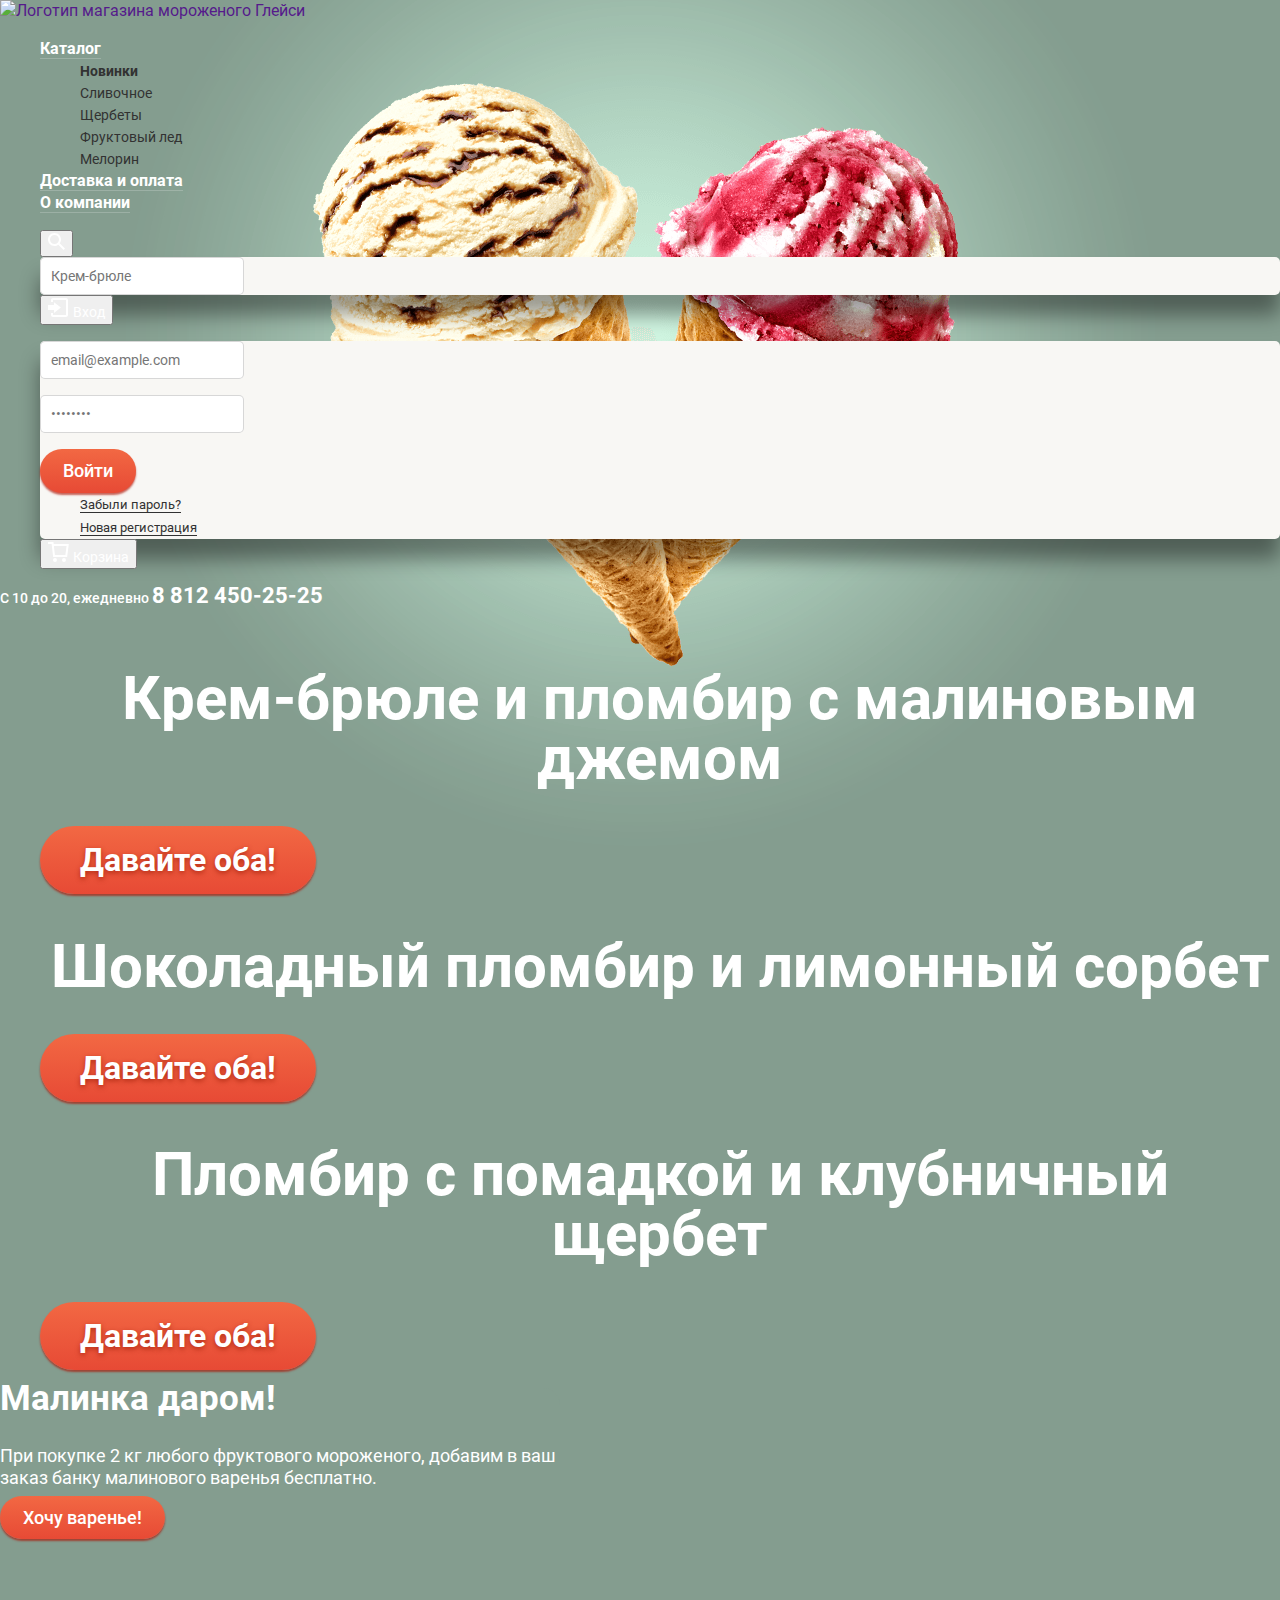
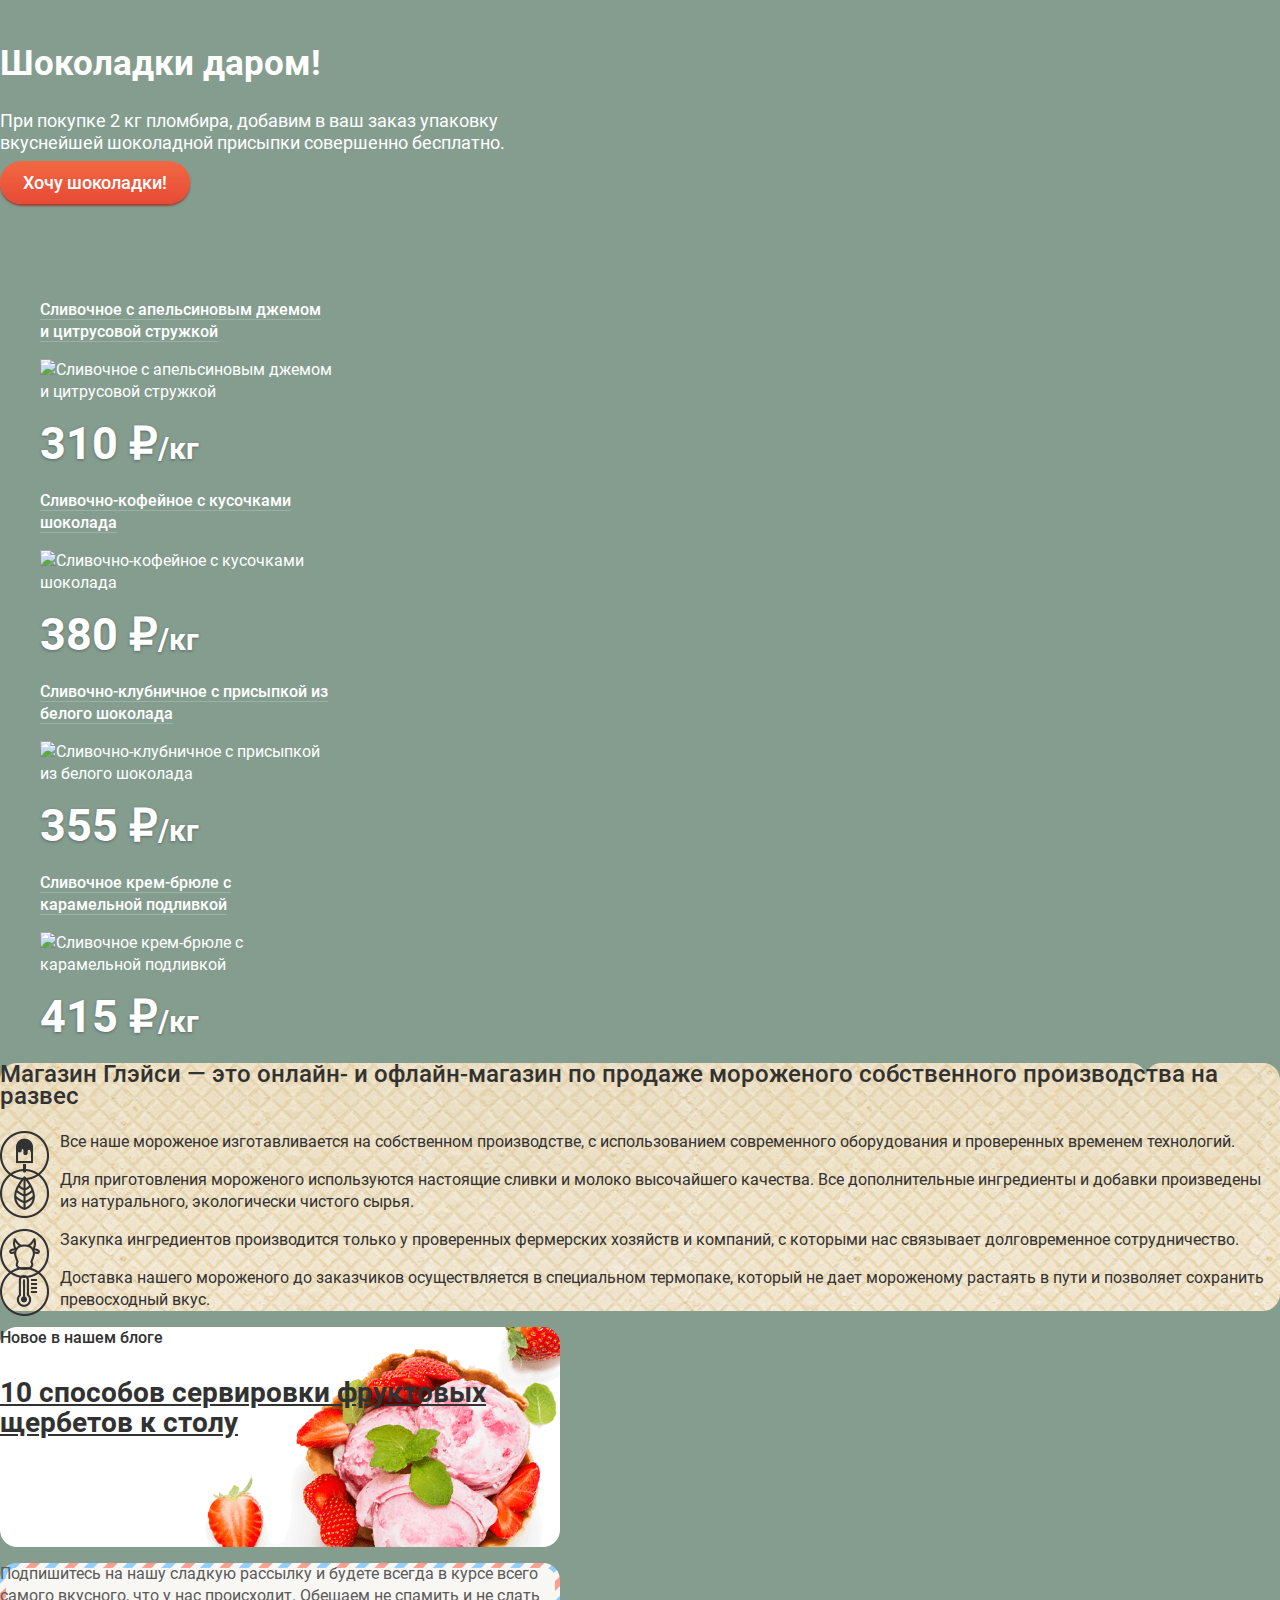
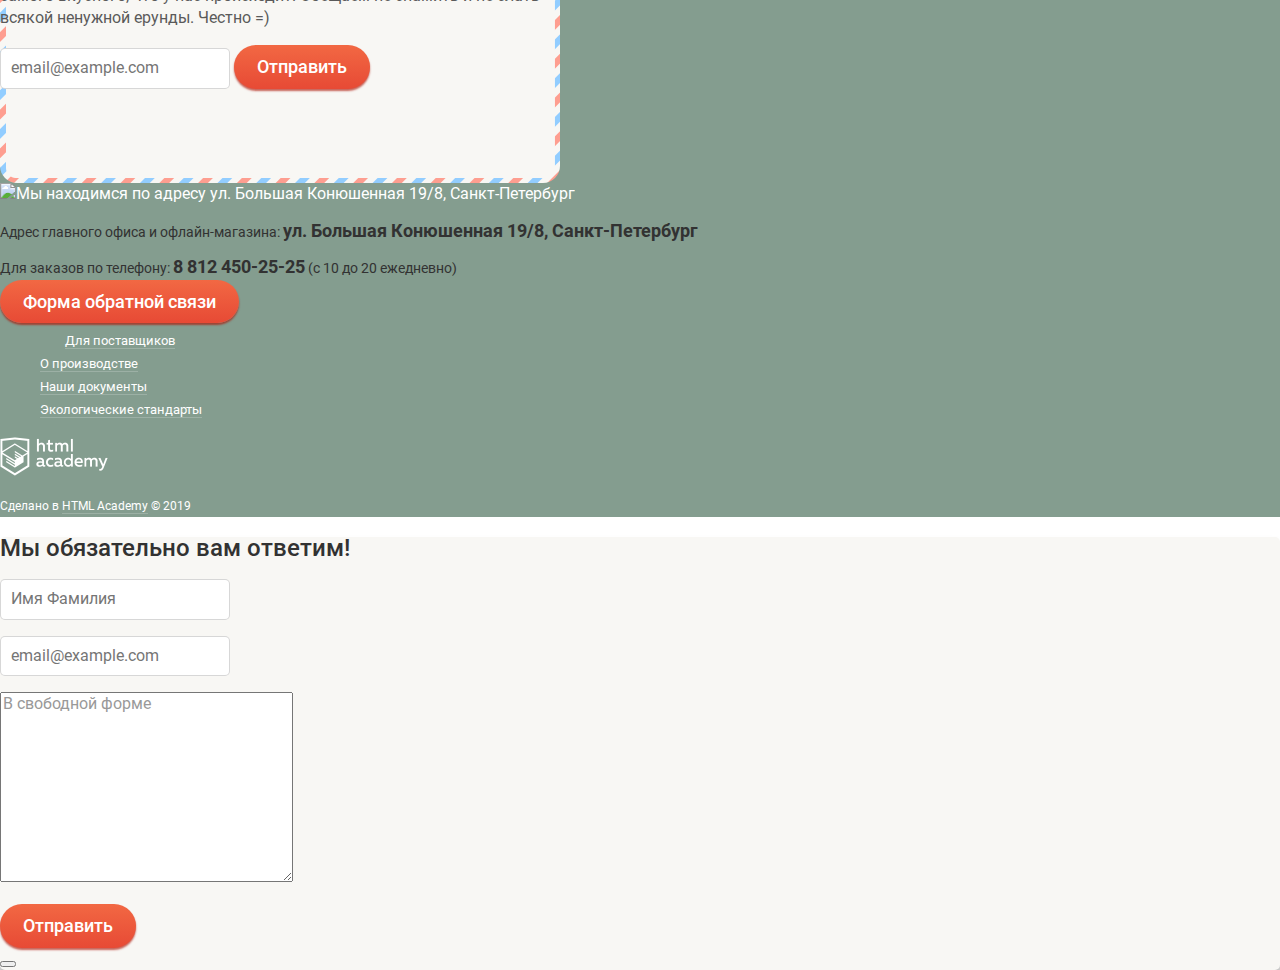
==== index.html @ 8199d7ed "Личный проект: начинаем базовую стилизацию" ====
<!DOCTYPE html>
<html lang="ru">
  <head>
    <meta charset="utf-8">
    <title>HTML Academy: Глейси</title>
    <link rel="stylesheet" href="css/normalize.css">
    <link rel="stylesheet" href="css/style.css">
  </head>
  <body>
    <div class="wrap">
    <header class="main-header">
      <nav class="main-navigation">

        <a class="main-header-logo" href="">
          <img class="logo" src="img/logo.svg" width="154" height="64" alt="Логотип магазина мороженого Глейси">
        </a>

        <ul class="site-navigation">
          <li class="site-navigation-item">
            <a href="#">Каталог</a>
            <ul class="site-subnavigation">
              <li class="site-subnavigation-item"><a href="#">Новинки</a></li>
              <li class="site-subnavigation-item"><a href="catalog.html">Сливочное</a></li>
              <li class="site-subnavigation-item"><a href="#">Щербеты</a></li>
              <li class="site-subnavigation-item"><a href="#">Фруктовый лед</a></li>
              <li class="site-subnavigation-item"><a href="#">Мелорин</a></li>
            </ul>
          </li>
          <li class="site-navigation-item"><a href="#">Доставка и оплата</a></li>
          <li class="site-navigation-item"><a href="#">О компании</a></li>
        </ul>

        <ul class="user-navigation">
          <li>
            <button class="user-navigation-btn icon-search" type="button"> 
              <svg version="1.1" xmlns="http://www.w3.org/2000/svg" xmlns:xlink="http://www.w3.org/1999/xlink" x="0px" y="0px" width="17px" height="17px" viewBox="0 0 17 17" enable-background="new 0 0 17 17" xml:space="preserve">
                <path fill="#FFFFFF" d="M16.958,15.527L11.75,10.32C12.533,9.247,13,7.93,13,6.5C13,2.91,10.09,0,6.5,0S0,2.91,0,6.5
                  S2.91,13,6.5,13c1.438,0,2.763-0.473,3.839-1.263l5.205,5.204L16.958,15.527z M6.5,11C4.019,11,2,8.981,2,6.5S4.019,2,6.5,2
                  S11,4.019,11,6.5S8.981,11,6.5,11z"/>
              </svg>
              <span class="visually-hidden">Поиск</span>
            </button>
            <div class="popup popup-search">
              <form class="search-form" action="http://echo.htmlacademy.ru" method="get">
                <label class="visually-hidden" for="search-field">Поиск по сайту</label>
                <input class="input" type="search" name="search" id="search-field" placeholder="Крем-брюле">
                <button class="visually-hidden" type="submit">Искать</button>
              </form>
            </div>
          </li>

          <li>
            <button class="user-navigation-btn" type="button"> 
              <svg width="21" height="19">
                <polygon fill="#FFFFFF" points="6,14.875 12.917,9.5 6,4.125 6,7.042 -0.042,7.042 -0.042,11.959 6,11.959"/>
                <path fill="#FFFFFF" d="M18,0H5C3.9,0,3,0.9,3,2v2h2V2h13v15H5v-2H3v2c0,1.1,0.9,2,2,2h13c1.1,0,2-0.9,2-2V2C20,0.9,19.1,0,18,0z"
                  />
              </svg>
              <span class="navigation-label">Вход</span>
            </button>
            <div class="popup popup-login">
              <form class="login-form" action="https://echo.htmlacademy.ru" method="post">
                <p>
                  <label class="visually-hidden" for="user-login">Логин</label>
                  <input class="input login-field-email" id="user-login" type="email" name="login" placeholder="email@example.com">
                </p >
                <p>
                  <label class="visually-hidden" for="user-password">Пароль</label>
                  <input class="input login-field-password" id="user-password" type="password" name="password" placeholder="••••••••">
                </p>
                <div class="popup-login-bottom">
                  <button class="button" type="submit">
                    Войти
                  </button>
                  <ul>
                    <li><a class="restore" href="#">Забыли пароль?</a></li>
                    <li><a class="register" href="#">Новая регистрация</a></li>
                  </ul>
                </div>
              </form>
            </div>
          </li>

          <li>
            <button class="user-navigation-btn" type="button">
              <svg width="21" height="20">
                <path fill="#FFFFFF" d="M5.657,2.031L5.422,0H0v2h3.64l1.5,13h13.988l1.699-12.969H5.657z M17.372,13H6.922L5.888,4.031h12.66
                  L17.372,13z"/>
                <circle fill="#FFFFFF" cx="6.984" cy="18" r="2"/>
                <circle fill="#FFFFFF" cx="15.984" cy="18" r="2"/>
              </svg>
              <span class="navigation-label">Корзина</span>
            </button>
          </li>
        </ul>

      </nav>
    </header>
    
    <main class="container">

      <section class="contacts">
        <h2 class="visually-hidden">Наши контакты</h2>
        <p>
          С 10 до 20, ежедневно
          <a href="tel:88124502525">8 812 450-25-25</a>
        </p>
      </section>

      <section class="slider">
        <h2 class="visually-hidden">Слайдер мороженого</h2>
        <ul>
          <li class="slider-item">
            <h3>Крем-брюле и пломбир с малиновым джемом</h3>
            <a class="button" href="#">Давайте оба!</a>
          </li>
          <li class="slider-item">
            <h3>Шоколадный пломбир и лимонный сорбет</h3>
            <a class="button" href="#">Давайте оба!</a>
          </li>
          <li class="slider-item">
            <h3>Пломбир с помадкой и клубничный щербет</h3>
            <a class="button" href="#">Давайте оба!</a>
          </li>  
        </ul>
      </section>

      <section class="stocks">
        <h2 class="visually-hidden">Акции</h2>

        <article class="info-container raspberries">
          <h3>Малинка даром!</h3>
          <p>При покупке 2 кг любого фруктового мороженого, добавим в ваш заказ банку малинового варенья бесплатно.</p>
          <a class="button" href="#">Хочу варенье!</a>
        </article>

        <article class="info-container chocolate">
          <h3>Шоколадки даром!</h3>
          <p>При покупке 2 кг пломбира, добавим в ваш заказ упаковку вкуснейшей шоколадной присыпки совершенно бесплатно.      </p>
          <a class="button" href="#">Хочу шоколадки!</a>
        </article>

      </section>
    
      <section class="popular-products">
        <h2 class="visually-hidden">Список популярного мороженого</h2>
        
        <ul class="catalog-list">
          <li class="catalog-item hit card">
            <h3 class="catalog-item-title">
              <a href="#">Сливочное с апельсиновым джемом и цитрусовой стружкой</a>
            </h3>
            <img class="catalog-item-image" src="img/product-1.png" width="267" height="267" alt="Сливочное с апельсиновым джемом и цитрусовой стружкой">
            <p class="catalog-item-price">
              <span>310 ₽</span>/кг
            </p>
            <button class="button visually-hidden" type="button">Быстрый просмотр</button>
          </li>
          <li class="catalog-item hit card">
            <h3 class="catalog-item-title">
              <a href="#">Сливочно-кофейное с кусочками шоколада</a>
            </h3>
            <img class="catalog-item-image" src="img/product-2.png" width="267" height="267" alt="Сливочно-кофейное с кусочками шоколада">
            <p class="catalog-item-price">
              <span>380 ₽</span>/кг
            </p>
            <button class="button visually-hidden" type="button">Быстрый просмотр</button>
          </li>
          <li class="catalog-item hit card">
            <h3 class="catalog-item-title">
              <a href="#">Сливочно-клубничное с присыпкой из белого шоколада</a>
            </h3>
            <img class="catalog-item-image" src="img/product-3.png" width="267" height="267" alt="Сливочно-клубничное с присыпкой из белого шоколада">
            <p class="catalog-item-price">
              <span>355 ₽</span>/кг
            </p>
            <button class="button visually-hidden" type="button">Быстрый просмотр</button>
          </li>
          <li class="catalog-item hit card">
            <h3 class="catalog-item-title">
              <a href="#">Сливочное крем-брюле с карамельной подливкой</a>
            </h3>
            <img class="catalog-item-image" src="img/product-4.png" width="267" height="267" alt="Сливочное крем-брюле с карамельной подливкой">
            <p class="catalog-item-price">
              <span>415 ₽</span>/кг
            </p>
            <button class="button visually-hidden" type="button">Быстрый просмотр</button>
          </li>
        </ul>
      </section>

      <section class="about">
        <h2 class="visually-hidden">О магазине Глэйси</h2>

        <p class="about-title">Магазин Глэйси — это онлайн- и офлайн-магазин по продаже мороженого собственного производства на развес</p>

        <ul class="about-list">
          <li class="production">
            <p>Все наше мороженое изготавливается на собственном производстве, с использованием современного оборудования и проверенных временем технологий.</p>
          </li>
          <li class="natural">
            <p>Для приготовления мороженого используются настоящие сливки и молоко высочайшего качества. Все дополнительные ингредиенты и добавки произведены из натурального, экологически чистого сырья. </p>
          </li>
          <li class="orders">
            <p>Закупка ингредиентов производится только у проверенных фермерских хозяйств и компаний, с которыми нас связывает долговременное сотрудничество.</p>
          </li>
          <li class="delivery">
            <p>Доставка нашего мороженого до заказчиков осуществляется в специальном термопаке, который не дает мороженому растаять в пути и позволяет сохранить превосходный вкус.</p>
          </li>
        </ul>
      </section>


      <article class="info-container blog">
        <h2 class="blog-title">Новое в нашем блоге</h2>
        <a class="blog-link" href="#">
          <h3>10 способов сервировки фруктовых щербетов к столу</h3>
        </a>
      </article>

      <section class="info-container subscribe">
        <h2 class="visually-hidden">Подписка на рассылку</h2>
        <p>Подпишитесь на нашу сладкую рассылку и будете всегда в курсе всего самого вкусного, что у нас происходит. Обещаем не спамить и не слать всякой ненужной ерунды. Честно =) </p>
        <form class="subscribe-form" action="https://echo.htmlacademy.ru" method="post">
          <label class="visually-hidden" for="subscribe">Email</label>
          <input class="input subscribe-field" id="subscribe" type="email" name="subscribe" placeholder="email@example.com">
          <button class="button" type="submit">Отправить</button>
        </form>
      </section>


      <section class="address-map">
        <h2 class="visually-hidden">Наш адрес на карте</h2>
        <img class="address-map-image" src="img/map.png" width="1200" height="430" alt="Мы находимся по адресу ул. Большая Конюшенная 19/8, Санкт-Петербург">
        <div class="address-map-text">
          <p> 
            Адрес главного офиса и офлайн-магазина: <b>ул. Большая Конюшенная 19/8, Санкт-Петербург</b>
          </p>
          <p>
            Для заказов по телефону: <a class="telephone" href="tel:88124502525">8 812 450-25-25</a> (с 10 до 20 ежедневно)
          </p>
          <a class="button" href="#">Форма обратной связи</a>
        </div>
      </section>

    </main>

    <footer class="footer">
      <ul class="footer-social">
        <li class="twitter"><a href="#"><span class="visually-hidden">Twitter</span></a></li>
        <li class="instagram"><a href="#"><span class="visually-hidden">Instagram</span></a></li>
        <li class="facebook"><a href="#"><span class="visually-hidden">Facebook</span></a></li>
        <li class="vkontakte"><a href="#"><span class="visually-hidden">VK</span></a></li>
      </ul>

      <section class="footer-more-links">
        <h2 class="visually-hidden">Дополнительная информация</h2>
        <ul>
          <li class="supplier"><a href="#">Для поставщиков</a></li>
          <li><a href="#">О производстве</a></li>
          <li><a href="#">Наши документы</a></li>
          <li><a href="#">Экологические стандарты</a></li>
        </ul>
      </section>

      <div class="footer-htmlacademy">
        <a class="htmlacademy-logo" href="https://htmlacademy.ru/intensive/htmlcss">
          <img src="img/logo-htmlacademy-small.png" width="108" height="39" alt="Логотип HTML Academy">
        </a>
        <p>
        Сделано в <a class="footer-htmlacademy-link" href="https://htmlacademy.ru/intensive/htmlcss">HTML Academy</a> &copy; 2019
        </p>
      </div>
    </footer>
    
    </div><!--WRAP-->

    <section class="modal modal-feedback">
      <h2 class="modal-feedback-title">Мы обязательно вам ответим!</h2>

      <form  class="feedback-form" action="https://echo.htmlacademy.ru" method="post">
        <p>
          <label class="visually-hidden" for="feedback-name">Ваше имя:</label>
          <input class="input feedback-field-name" id="feedback-name" type="text" name="name" placeholder="Имя Фамилия">
        </p>
        <p>
          <label class="visually-hidden" for="feedback-email">Email адрес:</label>
          <input class="input feedback-field-email" id="feedback-email" type="email" name="email" placeholder="email@example.com">
        </p>
        <p>
          <label class="visually-hidden" for="feedback-message">Сообщение:</label>
          <textarea class="feedback-field-message" id="feedback-message" name="text" cols="30" rows="10">В свободной форме</textarea>
        </p>
        <button class="button" type="submit">Отправить</button>
      </form>

      <button class="feedback-button-close" type="button">
        <span class="visually-hidden">Закрыть</span>
      </button>

    </section>

    <script src="js/script.js"></script>
  </body>
</html>
---- css/style.css ----
/* roboto-regular - latin_cyrillic */
@font-face {
  font-family: 'Roboto';
  font-style: normal;
  font-weight: 400;
  font-display: swap;
  src: url('../fonts/roboto-v20-latin_cyrillic-regular.woff2') format('woff2'), /* Super Modern Browsers */
       url('../fonts/roboto-v20-latin_cyrillic-regular.woff') format('woff'), /* Modern Browsers */
}
/* roboto-500 - latin_cyrillic */
@font-face {
  font-family: 'Roboto';
  font-style: normal;
  font-weight: 500;
  font-display: swap;
  src: url('../fonts/roboto-v20-latin_cyrillic-500.woff2') format('woff2'), /* Super Modern Browsers */
       url('../fonts/roboto-v20-latin_cyrillic-500.woff') format('woff'), /* Modern Browsers */
}
/* roboto-700 - latin_cyrillic */
@font-face {
  font-family: 'Roboto';
  font-style: normal;
  font-weight: 700;
  font-display: swap;
  src: url('../fonts/roboto-v20-latin_cyrillic-700.woff2') format('woff2'), /* Super Modern Browsers */
       url('../fonts/roboto-v20-latin_cyrillic-700.woff') format('woff'), /* Modern Browsers */
}


body {
  margin: 0;
  padding: 0;

  font-family: 'Roboto', 'Arial', sans-serif;
  font-size: 16px;
  color: #ffffff;
  line-height: 22px;
}

a {
  text-decoration: none;
}

.site-navigation a {
  font-weight: 500;
  color: #ffffff;

  border-bottom: 1px solid rgba(255, 255, 255, 0.2);
}

.site-navigation a:hover,
.site-navigation a:active,
.site-navigation a:focus {
  color: #ffbc9e;
  border-bottom: 1px solid rgba(255, 188, 158, 0.2);
} */
/* a {
  font-weight: 500;
  color: #ffffff;
  text-decoration: none;

  border-bottom: 1px solid rgba(255, 255, 255, 0.2);
}
a:hover,
a:active,
a:focus {
  color: #ffbc9e;
  border-bottom: 1px solid rgba(255, 188, 158, 0.2);
} */

img {
   max-width: 100%;
}

.button {
  font: inherit;

  padding: 11px 23px;

  text-align: center;
  font-size: 18px;
  font-weight: 500;
  color: #ffffff;

  border: none;
  border-radius: 25px;
  box-shadow: 0px 2px 2px 0 rgba(172, 16, 0, 0.64);
  background-image: linear-gradient(to top, #e74a35, #f26843);
}
.button:hover,
.button:focus {
  box-shadow: 0px 2px 2px 0 #ac1000;
  background-image: linear-gradient(to bottom, rgba(255, 255, 255, 0.2), rgba(255, 255, 255, 0.2)), linear-gradient(to top, #e74a35, #f26843);
}
.button:active {
  box-shadow: inset 0px 2px 2px 0 #942718;
  background-image: linear-gradient(to bottom, rgba(0, 0, 0, 0.07), rgba(0, 0, 0, 0.07)), linear-gradient(to top, #e74a35, #f26843);
}

.visually-hidden {
  position: absolute;

  width: 1px;
  height: 1px;
  margin: -1px;
  border: none;
  padding: 0;

  clip: rect(0 0 0 0);
  overflow: hidden;
}
.info-container {
  width: 560px;
  height: 230px;
  border-radius: 17px;
}
.input {
  padding: 10px;

  font-size: 14px;
  font-weight: 700;
  color: #999999;

  border: 1px solid rgba(178, 178, 178, 0.52);
  border-radius: 5px;
}
.input::placeholder { 
  font-weight: 400; 
}

.input:hover {
  border: 2px solid rgba(154, 154, 154, 0.52);
}
.input:focus {
  outline: none;

  font-weight: 700;
  border: 2px solid rgba(46, 136, 228, 0.52);
}
.user-navigation,
.site-navigation,
.site-navigation ul,
.popup ul,
.breadcrumbs,
.slider ul,
.catalog-list,
.about-list,
.footer ul,
.filter-options,
.catalog-pagination
{
  list-style: none;
}
.inner-page .title {
  font-size: 35px;
} 

.wrap {
  background-color: #849d8f;
  background-image: url('../img/new-slider-1.png');
  background-repeat: no-repeat;
  background-position-x: center;
}


/*------------------------------
      HEADER NAVIGATION  
-------------------------------*/
.site-navigation-item > a {
  font-weight: 700;
}
.site-navigation-item > .active,
.site-navigation-item > a:hover,
.site-navigation-item > a:focus,
.site-navigation-item > a:active {
  padding: 6px 10px;

  color: #323232;
  border: none;
  border-radius: 15px;
  background-color: #f7f6f3;
}
.site-navigation-item > .active {
  color: #ffffff;
  background-color: #d07058;
}
.site-navigation-item > a:active {
  box-shadow: inset 0px 2px 1px 0 #696969;
  background-color: #ededed;
}
.site-subnavigation a {
  font-size: 14px;
  font-weight: 400;
  text-decoration: none;
  color: #323232;
  border: none;
}
.site-subnavigation-item:first-child a {
  font-weight: 700;
}

.site-subnavigation-item a:hover,
.site-subnavigation-item a:focus
 {
  background-color: #fbded7;
}
.site-subnavigation-item a:active {
  background-color: #f6b5a5;
}
.user-navigation .navigation-label {
  font-size: 14px;
  color: #ffffff;
}

/*------------------------------
          BREADCRUMBS 
-------------------------------*/
.breadcrumbs,
.breadcrumbs a {
  font-size: 14px;
  font-weight: 400;
  color: #ffffff;

  border-bottom: 1px solid rgba(255, 255, 255, 0.2);
}
.breadcrumbs a:hover,
.breadcrumbs a:active,
.breadcrumbs a:focus {
  color: #ffbc9e;
  border-bottom: 1px solid rgba(255, 188, 158, 0.2);
}

/*------------------------------
            CONTACTS  
-------------------------------*/
.contacts {
  font-size: 14px;
  font-weight: 500;
}

.contacts a {
  font-weight: 700;
  font-size: 22px;
  color: #ffffff;
  border: none;
}


/*------------------------------
            SLIDER  
-------------------------------*/
.slider-item h3 {
  line-height: 60px;
  font-size: 60px;
  font-weight: 700;
  text-align: center;
}

.slider-item a {
  padding: 15px 40px; 

  font-size: 32px;
  font-weight: bold;
  text-shadow: 0px 2px 5px rgba(160, 32, 11, 0.76);
  
  border-radius: 50px;
}


/*------------------------------
            STOCKS  
-------------------------------*/
.stocks {
  font-size: 18px;
}

.stocks h3 {
  font-size: 35px;
}

.stocks .raspberries,
.stocks .chocolate {
  background-color: #849d8f;
  background-repeat: no-repeat;
}

.stocks .chocolate {
  background-image: url('../img/stock-chocolate.jpg');
}

.stocks .raspberries {
  background-image: url('../img/stock-raspberries.jpg');
}


/*------------------------------
        POPULAR PRODUCTS  
-------------------------------*/
.catalog-item {
  width: 400px;
  position: relative;
}
.catalog-item-title {
  font-size: 16px;
  font-weight: 400;
}

.catalog-item-title a {
  font-size: 16px;
  font-weight: 500;
  color: #ffffff;

  border-bottom: 1px solid rgba(255, 255, 255, 0.2);
}
.catalog-item-title a:hover,
.catalog-item-title a:active,
.catalog-item-title a:focus {
  color: #ffbc9e;
  border-bottom: 1px solid rgba(255, 188, 158, 0.2);
}

.catalog-item-price {
  font-size: 30px;
  font-weight: bold;
  text-shadow: 0px 1px 3px rgba(49, 50, 53, 0.5);
}

.catalog-item-price span {
  font-size: 45px;
  font-weight: bold;
  text-shadow: 0px 1px 3px rgba(49, 50, 53, 0.5);
}

.catalog-list .hit::after {
  content: url('../img/hit.png');
  position: absolute;
  top: 60px;
  left: 0;
}


/*------------------------------
        CATALOG PRODUCTS  
-------------------------------*/
.card {
  width: 293px;
}
.card:hover,
.card:focus {
  cursor: pointer;
  border-radius: 5px;
  background-color: rgb(248, 247, 244, 0.2);
  box-shadow: 0px 20px 20px 0 rgba(0, 0, 0, 0.1);
}
.card .button {
  display: none;
}
.card:hover .button,
.card:focus .button {
  display: block;
}

/*------------------------------
         PAGINATION 
-------------------------------*/
.catalog-pagination .back {
  margin-right: 8px;
}
.catalog-pagination li {
  display: inline-block;
}

.catalog-pagination a {
  padding: 3px 8px;

  color: #ffffff;
  font-weight: 500;

  border-radius: 50%;
}
.catalog-pagination a:hover,
.catalog-pagination a:focus {
  background-color: rgba(255, 255, 255, 0.2);
}
.catalog-pagination .current,
.catalog-pagination a:active
{
  color: #323232;
  background-color: #ffffff;
}

.catalog-pagination i {
  border: solid white;
  border-width: 0 1px 1px 0;
  display: inline-block;
  padding: 3px;
}
.catalog-pagination .left {
  opacity: 0.2;
  transform: rotate(135deg);
  -webkit-transform: rotate(135deg);
}
.catalog-pagination .right {
  transform: rotate(-45deg);
  -webkit-transform: rotate(-45deg);
}

/*------------------------------
              ABOUT 
-------------------------------*/
.about {
  color: #323232;

  border-radius: 17px;
  background-color: #849d8f;
  background-image: url('../img/about-bg.png');
  background-repeat: repeat;
}
.about .about-title {
  font-size: 24px;
  font-weight: 500;
}
.about-list {
  padding-left: 0;
}
.about-list li {
  position: relative;
}
.about-list p {
  padding-left: 60px;
}
.about-list li::before {
  content: "";
  display: block;
  position: absolute;
  left: 0;
  width: 49px;
  height: 49px;

  background-repeat: no-repeat;
}
.about .production::before {
  background-image: url('../img/about-icecream.png');
}
.about .natural::before {
  background-image: url('../img/about-leaf.png');
}
.about .orders::before {
  background-image: url('../img/about-cow.png');
}
.about .delivery::before {
  background-image: url('../img/about-thermometer.png');
}


/*------------------------------
        BLOG & NEWSLETTER 
-------------------------------*/
.blog,
.subscribe {
  height: 220px;
}
.blog {
  background-image: url('../img/blog-bg.png');
  background-repeat: no-repeat;
}

.blog-title {
  font-size: 16px;
  font-weight: 500;
  color: #323232;
}

.blog-link {
  line-height: 30px;
  font-size: 24px;
  color: #323232;
  text-decoration: underline;
}

.subscribe {
  color: #5a5a5a;

  background-color: #f8f7f4;
  background-image: url('../img/newsletter-bg.png');
  background-repeat: no-repeat;
}

.subscribe .subscribe-field {
  font-size: 16px;
  color: #999999;
}

/*------------------------------
          ADDRESS MAP 
-------------------------------*/
.address-map-text {
  line-height: 20px;
  font-size: 14px;
  color: #323232;
}
.address-map-text b {
  line-height: 24px;
  font-size: 18px;
}
.address-map-text .telephone {
  font-size: 18px;
  font-weight: 700;
  color: #323232;
  border: none;
}


/*------------------------------
            FILTERS 
-------------------------------*/
.filters .filter {
  border: none;
}
.filters .filter-title {
  font-size: 14px;
  font-weight: 500;
}
.filter-option label,
.sort-list {
  font-weight: 500;
}
.filter-input-radio {
  background-image: url('../img/radio-on.svg');
}
.sort-list option {
  color: #ffffff;
}
.filters-button {
  color: #ffffff;
  font-size: inherit;
  font-weight: 500;
}

/*------------------------------
            FOOTER 
-------------------------------*/
.footer-more-links a {
  font-size: 13px;
  font-weight: 400;
  color: #ffffff;

  border-bottom: 1px solid rgba(255, 255, 255, 0.2);
}
.footer-more-links a:hover,
.footer-more-links a:active,
.footer-more-links a:focus {
  color: #ffbc9e;
  border-bottom: 1px solid rgba(255, 188, 158, 0.2);
}

.footer-more-links .supplier {
  position: relative;

  font-weight: bold;
}
.footer-more-links .supplier a {
  margin-left: 25px;
}
.footer-more-links .supplier::before {
  content: "";
  display: block;
  position: absolute;
  top: 5px;
  width: 15px;
  height: 13px;

  background-image: url('../img/heart.svg');
  background-repeat: no-repeat;
}
.footer-htmlacademy {
  font-size: 12px;
}
.htmlacademy-logo {
  border: none;
}
.footer-htmlacademy-link {
  font-size: 12px;  
  font-weight: 400;
  color: #ffffff;

  border-bottom: 1px solid rgba(255, 255, 255, 0.2);
}
.footer-htmlacademy-link:hover,
.footer-htmlacademy-link:active,
.footer-htmlacademy-link:focus {
  color: #ffbc9e;
  border-bottom: 1px solid rgba(255, 188, 158, 0.2);
}
/*------------------------------
        MODALS & POPUP
-------------------------------*/
.modal,
.popup {
  background-color: #f8f7f4;
  border-radius: 5px;
  box-shadow: 0px 20px 20px 0px rgba(0, 0, 0, 0.4);
}
.modal a,
.popup a {
  color: #323232;
  border-bottom: 1px solid #323232;
}
.modal a:hover,
.modal a:focus,
.modal a:active,
.popup a:hover,
.popup a:focus,
.popup a:active  {
  color: #e84d37;
  border-bottom: 1px solid #e84d37;
}

.popup-login-bottom a {
  font-size: 13px;
  font-weight: 400;
}

.modal-feedback-title {
  font-size: 24px;
  font-weight: 500;
  color: #323232;
}
.feedback-field-name,
.feedback-field-email,
.feedback-field-message {
  font-size: 16px;
  color: #999999;
}
.popup-cart {
  font-size: 13px;
  color: #323232;
}
.cart-products-delete {
  cursor: pointer;
  border: none;
  background: none;
}
.cart-products-image {
  border-radius: 50%;
}
.cart-price {
  color: #999999;
}
.cart-products-summ {
  font-size: 15px;
  font-weight: 700;
}
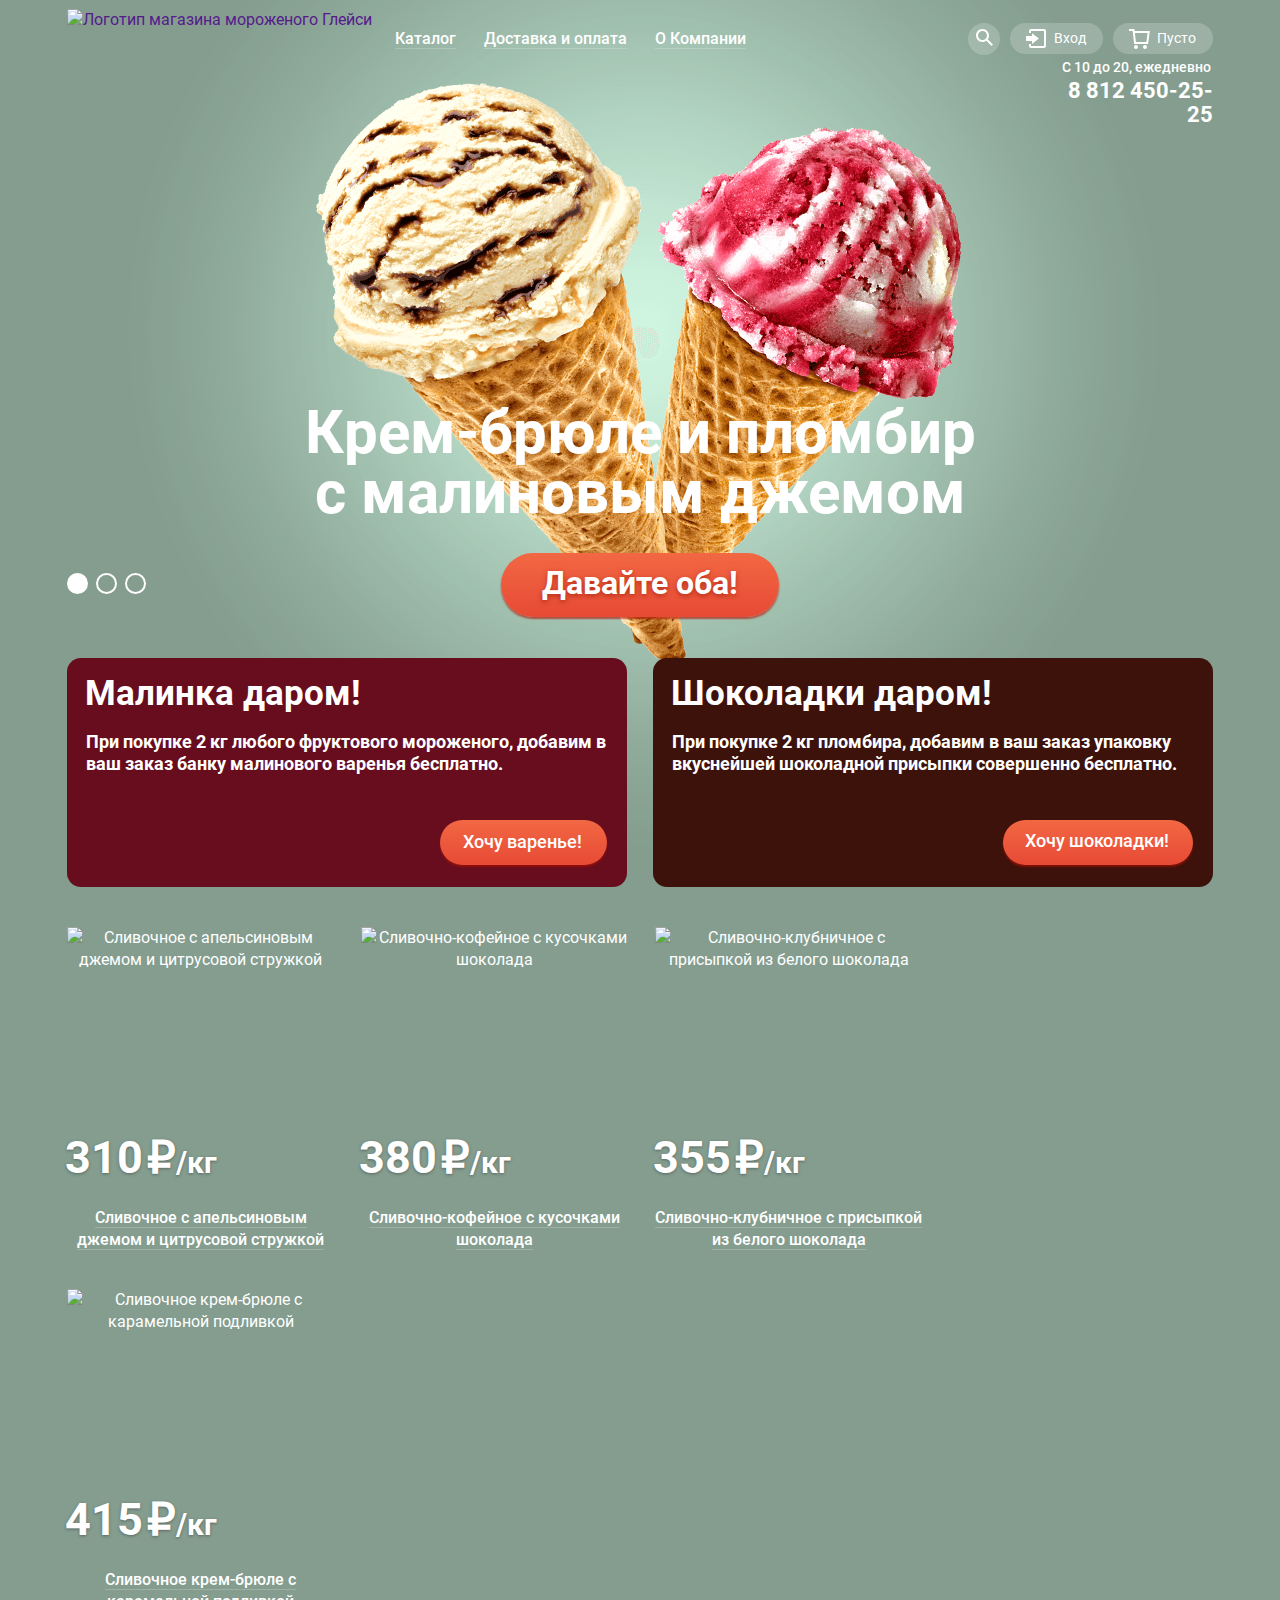
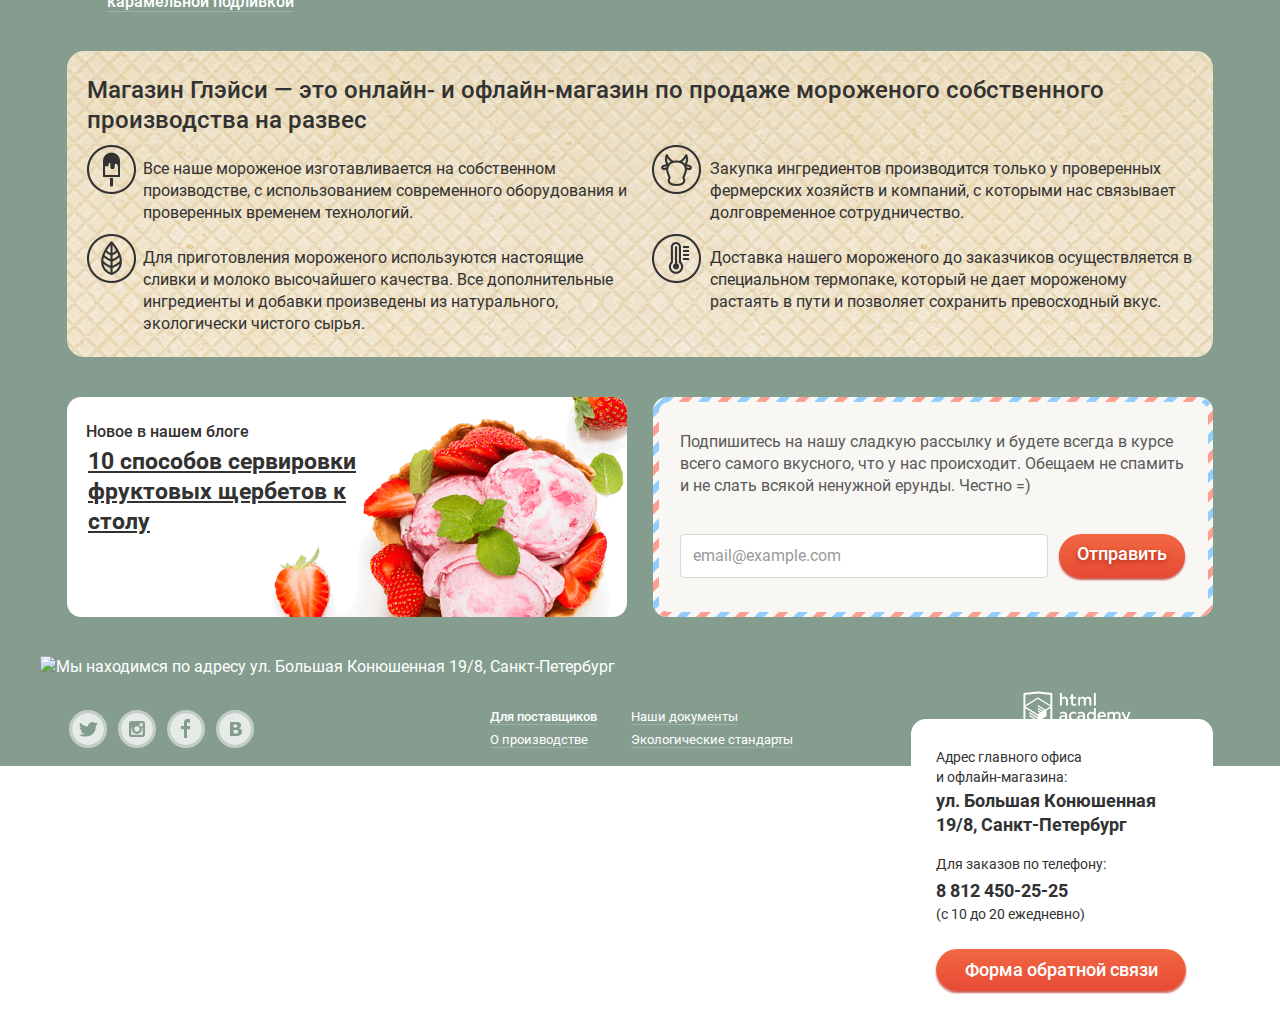
==== commit e54efa65: "Личный проект: завершаем строить сетку на флексах" ====
--- a/index.html
+++ b/index.html
@@ -7,8 +7,12 @@
     <link rel="stylesheet" href="css/style.css">
   </head>
   <body>
+    <input class="visually-hidden" type="radio" id="product-1" name="toggle" checked>
+    <input class="visually-hidden" type="radio" id="product-2" name="toggle">
+    <input class="visually-hidden" type="radio" id="product-3" name="toggle">
     <div class="wrap">
-    <header class="main-header">
+
+    <header class="main-header container">
       <nav class="main-navigation">
 
         <a class="main-header-logo" href="">
@@ -17,7 +21,7 @@
 
         <ul class="site-navigation">
           <li class="site-navigation-item">
-            <a href="#">Каталог</a>
+            <a class="dropdown" href="#">Каталог</a>
             <ul class="site-subnavigation">
               <li class="site-subnavigation-item"><a href="#">Новинки</a></li>
               <li class="site-subnavigation-item"><a href="catalog.html">Сливочное</a></li>
@@ -27,14 +31,14 @@
             </ul>
           </li>
           <li class="site-navigation-item"><a href="#">Доставка и оплата</a></li>
-          <li class="site-navigation-item"><a href="#">О компании</a></li>
+          <li class="site-navigation-item"><a href="#">О Компании</a></li>
         </ul>
 
         <ul class="user-navigation">
-          <li>
-            <button class="user-navigation-btn icon-search" type="button"> 
-              <svg version="1.1" xmlns="http://www.w3.org/2000/svg" xmlns:xlink="http://www.w3.org/1999/xlink" x="0px" y="0px" width="17px" height="17px" viewBox="0 0 17 17" enable-background="new 0 0 17 17" xml:space="preserve">
-                <path fill="#FFFFFF" d="M16.958,15.527L11.75,10.32C12.533,9.247,13,7.93,13,6.5C13,2.91,10.09,0,6.5,0S0,2.91,0,6.5
+          <li class="user-navigation-item">
+            <button class="user-navigation-btn search-button" type="button"> 
+              <svg class="user-navigation-icon icon-search" width="17" height="17">
+                <path class="user-navigation-svg" fill="#FFFFFF" d="M16.958,15.527L11.75,10.32C12.533,9.247,13,7.93,13,6.5C13,2.91,10.09,0,6.5,0S0,2.91,0,6.5
                   S2.91,13,6.5,13c1.438,0,2.763-0.473,3.839-1.263l5.205,5.204L16.958,15.527z M6.5,11C4.019,11,2,8.981,2,6.5S4.019,2,6.5,2
                   S11,4.019,11,6.5S8.981,11,6.5,11z"/>
               </svg>
@@ -49,14 +53,14 @@
             </div>
           </li>
 
-          <li>
-            <button class="user-navigation-btn" type="button"> 
-              <svg width="21" height="19">
-                <polygon fill="#FFFFFF" points="6,14.875 12.917,9.5 6,4.125 6,7.042 -0.042,7.042 -0.042,11.959 6,11.959"/>
-                <path fill="#FFFFFF" d="M18,0H5C3.9,0,3,0.9,3,2v2h2V2h13v15H5v-2H3v2c0,1.1,0.9,2,2,2h13c1.1,0,2-0.9,2-2V2C20,0.9,19.1,0,18,0z"
+          <li class="user-navigation-item">
+            <button class="user-navigation-btn login" type="button"> 
+              <svg class="user-navigation-icon icon-login" width="21" height="19">
+                <polygon class="user-navigation-svg" fill="#FFFFFF" points="6,14.875 12.917,9.5 6,4.125 6,7.042 -0.042,7.042 -0.042,11.959 6,11.959"/>
+                <path class="user-navigation-svg" fill="#FFFFFF" d="M18,0H5C3.9,0,3,0.9,3,2v2h2V2h13v15H5v-2H3v2c0,1.1,0.9,2,2,2h13c1.1,0,2-0.9,2-2V2C20,0.9,19.1,0,18,0z"
                   />
               </svg>
-              <span class="navigation-label">Вход</span>
+              Вход
             </button>
             <div class="popup popup-login">
               <form class="login-form" action="https://echo.htmlacademy.ru" method="post">
@@ -81,15 +85,15 @@
             </div>
           </li>
 
-          <li>
-            <button class="user-navigation-btn" type="button">
-              <svg width="21" height="20">
-                <path fill="#FFFFFF" d="M5.657,2.031L5.422,0H0v2h3.64l1.5,13h13.988l1.699-12.969H5.657z M17.372,13H6.922L5.888,4.031h12.66
+          <li class="user-navigation-item">
+            <button class="user-navigation-btn cart" type="button">
+              <svg class="user-navigation-icon icon-cart" width="21" height="20">
+                <path class="user-navigation-svg" fill="#FFFFFF" d="M5.657,2.031L5.422,0H0v2h3.64l1.5,13h13.988l1.699-12.969H5.657z M17.372,13H6.922L5.888,4.031h12.66
                   L17.372,13z"/>
-                <circle fill="#FFFFFF" cx="6.984" cy="18" r="2"/>
-                <circle fill="#FFFFFF" cx="15.984" cy="18" r="2"/>
+                <circle class="user-navigation-svg" fill="#FFFFFF" cx="6.984" cy="18" r="2"/>
+                <circle class="user-navigation-svg" fill="#FFFFFF" cx="15.984" cy="18" r="2"/>
               </svg>
-              <span class="navigation-label">Корзина</span>
+              Пусто
             </button>
           </li>
         </ul>
@@ -97,29 +101,35 @@
       </nav>
     </header>
     
-    <main class="container">
-
-      <section class="contacts">
+    <main class="container main-section">
+
+      <section class="block contacts">
         <h2 class="visually-hidden">Наши контакты</h2>
-        <p>
-          С 10 до 20, ежедневно
-          <a href="tel:88124502525">8 812 450-25-25</a>
-        </p>
-      </section>
+        <p>С 10 до 20, ежедневно</p>
+        <a href="tel:88124502525">8 812 450-25-25</a>
+      </section>
+
 
       <section class="slider">
         <h2 class="visually-hidden">Слайдер мороженого</h2>
-        <ul>
-          <li class="slider-item">
-            <h3>Крем-брюле и пломбир с малиновым джемом</h3>
+
+        <div class="slider-controls">
+          <label for="product-1" tabindex="0">Первый</label>
+          <label for="product-2" tabindex="0">Второй</label>
+          <label for="product-3" tabindex="0">Третий</label>
+        </div>
+
+        <ul class="slider-list">
+          <li class="slider-item slide" id="slide1">
+            <h3 class="slide-title">Крем-брюле и пломбир с малиновым джемом</h3>
             <a class="button" href="#">Давайте оба!</a>
           </li>
-          <li class="slider-item">
-            <h3>Шоколадный пломбир и лимонный сорбет</h3>
+          <li class="slider-item slide" id="slide2">
+            <h3 class="slide-title">Шоколадный пломбир и лимонный сорбет</h3>
             <a class="button" href="#">Давайте оба!</a>
           </li>
-          <li class="slider-item">
-            <h3>Пломбир с помадкой и клубничный щербет</h3>
+          <li class="slider-item slide" id="slide3">
+            <h3 class="slide-title">Пломбир с помадкой и клубничный щербет</h3>
             <a class="button" href="#">Давайте оба!</a>
           </li>  
         </ul>
@@ -128,21 +138,21 @@
       <section class="stocks">
         <h2 class="visually-hidden">Акции</h2>
 
-        <article class="info-container raspberries">
+        <article class="article-container raspberries">
           <h3>Малинка даром!</h3>
           <p>При покупке 2 кг любого фруктового мороженого, добавим в ваш заказ банку малинового варенья бесплатно.</p>
           <a class="button" href="#">Хочу варенье!</a>
         </article>
 
-        <article class="info-container chocolate">
+        <article class="article-container chocolate">
           <h3>Шоколадки даром!</h3>
-          <p>При покупке 2 кг пломбира, добавим в ваш заказ упаковку вкуснейшей шоколадной присыпки совершенно бесплатно.      </p>
+          <p>При покупке 2 кг пломбира, добавим в ваш заказ упаковку вкуснейшей шоколадной присыпки совершенно бесплатно. </p>
           <a class="button" href="#">Хочу шоколадки!</a>
         </article>
 
       </section>
     
-      <section class="popular-products">
+      <section class="popular-products block">
         <h2 class="visually-hidden">Список популярного мороженого</h2>
         
         <ul class="catalog-list">
@@ -152,9 +162,9 @@
             </h3>
             <img class="catalog-item-image" src="img/product-1.png" width="267" height="267" alt="Сливочное с апельсиновым джемом и цитрусовой стружкой">
             <p class="catalog-item-price">
-              <span>310 ₽</span>/кг
+              <span>310</span>/кг
             </p>
-            <button class="button visually-hidden" type="button">Быстрый просмотр</button>
+            <button class="button" type="button">Быстрый просмотр</button>
           </li>
           <li class="catalog-item hit card">
             <h3 class="catalog-item-title">
@@ -162,9 +172,9 @@
             </h3>
             <img class="catalog-item-image" src="img/product-2.png" width="267" height="267" alt="Сливочно-кофейное с кусочками шоколада">
             <p class="catalog-item-price">
-              <span>380 ₽</span>/кг
+              <span>380</span>/кг
             </p>
-            <button class="button visually-hidden" type="button">Быстрый просмотр</button>
+            <button class="button" type="button">Быстрый просмотр</button>
           </li>
           <li class="catalog-item hit card">
             <h3 class="catalog-item-title">
@@ -172,9 +182,9 @@
             </h3>
             <img class="catalog-item-image" src="img/product-3.png" width="267" height="267" alt="Сливочно-клубничное с присыпкой из белого шоколада">
             <p class="catalog-item-price">
-              <span>355 ₽</span>/кг
+              <span>355</span>/кг
             </p>
-            <button class="button visually-hidden" type="button">Быстрый просмотр</button>
+            <button class="button" type="button">Быстрый просмотр</button>
           </li>
           <li class="catalog-item hit card">
             <h3 class="catalog-item-title">
@@ -182,83 +192,140 @@
             </h3>
             <img class="catalog-item-image" src="img/product-4.png" width="267" height="267" alt="Сливочное крем-брюле с карамельной подливкой">
             <p class="catalog-item-price">
-              <span>415 ₽</span>/кг
+              <span>415</span>/кг
             </p>
-            <button class="button visually-hidden" type="button">Быстрый просмотр</button>
-          </li>
-        </ul>
-      </section>
-
+            <button class="button" type="button">Быстрый просмотр</button>
+          </li>
+        </ul>
+      </section>
+
+ 
       <section class="about">
-        <h2 class="visually-hidden">О магазине Глэйси</h2>
-
-        <p class="about-title">Магазин Глэйси — это онлайн- и офлайн-магазин по продаже мороженого собственного производства на развес</p>
-
-        <ul class="about-list">
-          <li class="production">
-            <p>Все наше мороженое изготавливается на собственном производстве, с использованием современного оборудования и проверенных временем технологий.</p>
-          </li>
-          <li class="natural">
-            <p>Для приготовления мороженого используются настоящие сливки и молоко высочайшего качества. Все дополнительные ингредиенты и добавки произведены из натурального, экологически чистого сырья. </p>
-          </li>
-          <li class="orders">
-            <p>Закупка ингредиентов производится только у проверенных фермерских хозяйств и компаний, с которыми нас связывает долговременное сотрудничество.</p>
-          </li>
-          <li class="delivery">
-            <p>Доставка нашего мороженого до заказчиков осуществляется в специальном термопаке, который не дает мороженому растаять в пути и позволяет сохранить превосходный вкус.</p>
-          </li>
-        </ul>
-      </section>
-
-
-      <article class="info-container blog">
-        <h2 class="blog-title">Новое в нашем блоге</h2>
-        <a class="blog-link" href="#">
-          <h3>10 способов сервировки фруктовых щербетов к столу</h3>
-        </a>
-      </article>
-
-      <section class="info-container subscribe">
-        <h2 class="visually-hidden">Подписка на рассылку</h2>
-        <p>Подпишитесь на нашу сладкую рассылку и будете всегда в курсе всего самого вкусного, что у нас происходит. Обещаем не спамить и не слать всякой ненужной ерунды. Честно =) </p>
-        <form class="subscribe-form" action="https://echo.htmlacademy.ru" method="post">
-          <label class="visually-hidden" for="subscribe">Email</label>
-          <input class="input subscribe-field" id="subscribe" type="email" name="subscribe" placeholder="email@example.com">
-          <button class="button" type="submit">Отправить</button>
-        </form>
-      </section>
-
+          <h2 class="visually-hidden">О магазине Глэйси</h2>
+
+          <p class="about-title">Магазин Глэйси — это онлайн- и офлайн-магазин по продаже мороженого собственного производства на развес</p>
+
+          <ul class="about-list">
+            <li class="production">
+              <p>Все наше мороженое изготавливается на собственном производстве, с использованием современного оборудования и проверенных временем технологий.</p>
+            </li>
+            <li class="orders">
+              <p>Закупка ингредиентов производится только у проверенных фермерских хозяйств и компаний, с которыми нас связывает долговременное сотрудничество.</p>
+            </li>
+            <li class="natural">
+              <p>Для приготовления мороженого используются настоящие сливки и молоко высочайшего качества. Все дополнительные ингредиенты и добавки произведены из натурального, экологически чистого сырья. </p>
+            </li>
+            <li class="delivery">
+              <p>Доставка нашего мороженого до заказчиков осуществляется в специальном термопаке, который не дает мороженому растаять в пути и позволяет сохранить превосходный вкус.</p>
+            </li>
+          </ul>
+      </section>
+
+      <div class="newsletter-blog block">
+        <article class="article-container blog">
+          <h2 class="blog-title">Новое в нашем блоге</h2>
+          <a class="blog-link" href="#">
+            <h3>10 способов сервировки фруктовых щербетов к столу</h3>
+          </a>
+        </article>
+
+        <section class="article-container newsletter">
+          <h2 class="visually-hidden">Подписка на рассылку</h2>
+          <p>Подпишитесь на нашу сладкую рассылку и будете всегда в курсе всего самого вкусного, что у нас происходит. Обещаем не спамить и не слать всякой ненужной ерунды. Честно =) </p>
+          <form class="newsletter-form" action="https://echo.htmlacademy.ru" method="post">
+            <label class="visually-hidden" for="newsletter">Email</label>
+            <input class="input newsletter-field" id="newsletter" type="email" name="newsletter" placeholder="email@example.com">
+            <button class="button" type="submit">Отправить</button>
+          </form>
+        </section>
+      </div>
 
       <section class="address-map">
         <h2 class="visually-hidden">Наш адрес на карте</h2>
         <img class="address-map-image" src="img/map.png" width="1200" height="430" alt="Мы находимся по адресу ул. Большая Конюшенная 19/8, Санкт-Петербург">
         <div class="address-map-text">
-          <p> 
-            Адрес главного офиса и офлайн-магазина: <b>ул. Большая Конюшенная 19/8, Санкт-Петербург</b>
-          </p>
-          <p>
-            Для заказов по телефону: <a class="telephone" href="tel:88124502525">8 812 450-25-25</a> (с 10 до 20 ежедневно)
-          </p>
-          <a class="button" href="#">Форма обратной связи</a>
+          <p>Адрес главного офиса и офлайн-магазина:</p>
+          <p>ул. Большая Конюшенная 19/8, Санкт-Петербург</p>
+          <p>Для заказов по телефону:</p>
+          <a class="telephone" href="tel:88124502525">8 812 450-25-25</a>
+          <p>(с 10 до 20 ежедневно)</p>
+          <a class="feedback-button button" href="#">Форма обратной связи</a>
         </div>
       </section>
 
     </main>
 
-    <footer class="footer">
+    <footer class="footer container">
       <ul class="footer-social">
-        <li class="twitter"><a href="#"><span class="visually-hidden">Twitter</span></a></li>
-        <li class="instagram"><a href="#"><span class="visually-hidden">Instagram</span></a></li>
-        <li class="facebook"><a href="#"><span class="visually-hidden">Facebook</span></a></li>
-        <li class="vkontakte"><a href="#"><span class="visually-hidden">VK</span></a></li>
+
+        <li>
+          <a href="#" class="social-icon twitter" title="Мы в Twitter">
+            <svg width="32" height="32">
+              <path fill="#FFFFFF" d="M16,0C7.164,0,0,7.164,0,16c0,8.837,7.164,16,16,16c8.837,0,16-7.163,16-16C32,7.164,24.837,0,16,0z
+                M23.944,12.809c-0.251,6.516-3.463,10.832-10.992,10.702c-0.14,0-0.205,0-0.233,0c-0.015,0-0.021,0-0.021,0
+                c-0.029,0-0.094,0-0.232,0c-0.447,0-4.543-0.443-5.344-1.823c2.479,0.19,4.247-0.406,5.12-1.136
+                c-1.048-0.289-2.923-0.461-3.251-2.848c0.384,0.104,0.618,0.221,1.299,0.113c-1.307-0.824-2.758-1.519-2.679-3.643
+                c0.311,0.317,1.164,0.518,1.46,0.457c-0.768-0.233-2.149-3.244-0.974-4.781c1.984,1.79,4.075,3.482,7.804,3.643
+                c0.227-2.214,1.24-3.699,3.168-4.325c1.84-0.479,3.255,0.26,3.901,1.138c0.737-0.224,1.453-0.466,2.193-0.685
+                c-0.004,0.833-0.569,1.463-0.935,1.709c0.747,0.165,1.423-0.475,1.423-0.475C25.467,11.818,24.557,12.58,23.944,12.809z"/>
+            </svg>
+            <span class="visually-hidden">Twitter</span>
+          </a>
+        </li>
+
+        <li>
+          <a href="#" class="social-icon instagram" title="Мы в Instagram">
+            <svg width="32" height="32">
+              <path fill="#FFFFFF" d="M20.916,16c0,2.728-2.211,4.938-4.938,4.938S11.039,18.728,11.039,16c0-0.394,0.051-0.773,0.138-1.14
+                h-0.897v6.838h11.396V14.86h-0.897C20.865,15.227,20.916,15.606,20.916,16z"/>
+              <path fill="#FFFFFF" d="M15.978,18.659c1.466,0,2.659-1.193,2.659-2.659s-1.193-2.659-2.659-2.659
+                c-1.466,0-2.659,1.193-2.659,2.659S14.511,18.659,15.978,18.659z"/>
+              <rect x="18.637" y="10.302" fill="#FFFFFF" width="3.039" height="3.039"/>
+              <path fill="#FFFFFF" d="M16,0C7.164,0,0,7.164,0,16c0,8.837,7.164,16,16,16c8.837,0,16-7.163,16-16C32,7.164,24.837,0,16,0z
+                 M23.955,21.698c0,1.254-1.025,2.279-2.279,2.279H10.279C9.026,23.978,8,22.952,8,21.698V10.302c0-1.253,1.026-2.279,2.279-2.279
+                h11.396c1.254,0,2.279,1.026,2.279,2.279V21.698z"/>
+            </svg>
+            <span class="visually-hidden">Instagram</span>
+          </a>
+        </li>
+
+        <li>
+          <a href="#" class="social-icon facebook" title="Мы в Facebook">
+            <svg width="32" height="32">
+              <path fill="#FFFFFF" d="M16,0C7.164,0,0,7.163,0,16s7.164,16,16,16c8.837,0,16-7.164,16-16S24.837,0,16,0z M20.062,9.455h-3.021
+                v3.444h3.021v3.445h-3.021v8.61h-3.021v-8.61H11v-3.445h3.021V9.455c0-1.902,1.353-3.445,3.021-3.445h3.021V9.455z"/>
+            </svg>
+            <span class="visually-hidden">Facebook</span>
+          </a>
+        </li>
+
+        <li>
+          <a href="#" class="social-icon" title="Мы в ВКонтакте">
+              <svg width="32" height="32">
+                <path fill="#FFFFFF" d="M16.637,14.495c0.402-0.019,0.719-0.082,0.951-0.188c0.326-0.145,0.54-0.33,0.641-0.559
+                c0.101-0.229,0.15-0.496,0.15-0.797c0-0.232-0.058-0.465-0.174-0.697c-0.116-0.232-0.322-0.405-0.617-0.517
+                c-0.264-0.1-0.592-0.155-0.984-0.165c-0.392-0.009-0.943-0.014-1.652-0.014h-0.339v2.965h0.565
+                C15.749,14.523,16.235,14.514,16.637,14.495z"/>
+              <path fill="#FFFFFF" d="M18.118,17.084c-0.282-0.081-0.672-0.125-1.166-0.132c-0.494-0.006-1.012-0.009-1.55-0.009h-0.79v3.493
+                h0.264c1.014,0,1.74-0.003,2.18-0.009c0.438-0.007,0.843-0.088,1.212-0.245c0.377-0.157,0.633-0.364,0.774-0.625
+                s0.214-0.562,0.214-0.9c0-0.446-0.088-0.788-0.261-1.03C18.825,17.386,18.531,17.204,18.118,17.084z"/>
+              <path fill="#FFFFFF" d="M16,0C7.164,0,0,7.164,0,16c0,8.837,7.164,16,16,16c8.837,0,16-7.163,16-16C32,7.164,24.837,0,16,0z
+                 M22.602,20.531c-0.273,0.533-0.646,0.976-1.124,1.327c-0.552,0.415-1.161,0.71-1.823,0.886s-1.501,0.264-2.519,0.264h-6.121V8.987
+                h5.443c1.13,0,1.957,0.038,2.48,0.113c0.524,0.076,1.045,0.242,1.561,0.5c0.533,0.27,0.929,0.632,1.189,1.087
+                c0.26,0.455,0.392,0.975,0.392,1.558c0,0.678-0.179,1.278-0.536,1.795c-0.358,0.518-0.863,0.92-1.517,1.208v0.075
+                c0.917,0.182,1.642,0.559,2.179,1.13c0.537,0.571,0.807,1.325,0.807,2.261C23.013,19.392,22.875,19.997,22.602,20.531z"/>
+              </svg>
+            <span class="visually-hidden">VK</span>
+          </a>
+        </li>
       </ul>
 
-      <section class="footer-more-links">
+      <section class="footer-links">
         <h2 class="visually-hidden">Дополнительная информация</h2>
-        <ul>
+        <ul class="footer-links-list">
           <li class="supplier"><a href="#">Для поставщиков</a></li>
+          <li><a href="#">Наши документы</a></li>
           <li><a href="#">О производстве</a></li>
-          <li><a href="#">Наши документы</a></li>
           <li><a href="#">Экологические стандарты</a></li>
         </ul>
       </section>
@@ -267,12 +334,10 @@
         <a class="htmlacademy-logo" href="https://htmlacademy.ru/intensive/htmlcss">
           <img src="img/logo-htmlacademy-small.png" width="108" height="39" alt="Логотип HTML Academy">
         </a>
-        <p>
-        Сделано в <a class="footer-htmlacademy-link" href="https://htmlacademy.ru/intensive/htmlcss">HTML Academy</a> &copy; 2019
-        </p>
+        <p>Сделано в <a class="footer-htmlacademy-link" href="https://htmlacademy.ru/intensive/htmlcss">HTML Academy</a> &copy; 2019</p>
       </div>
     </footer>
-    
+
     </div><!--WRAP-->
 
     <section class="modal modal-feedback">
@@ -283,18 +348,24 @@
           <label class="visually-hidden" for="feedback-name">Ваше имя:</label>
           <input class="input feedback-field-name" id="feedback-name" type="text" name="name" placeholder="Имя Фамилия">
         </p>
+
         <p>
           <label class="visually-hidden" for="feedback-email">Email адрес:</label>
           <input class="input feedback-field-email" id="feedback-email" type="email" name="email" placeholder="email@example.com">
         </p>
-        <p>
-          <label class="visually-hidden" for="feedback-message">Сообщение:</label>
-          <textarea class="feedback-field-message" id="feedback-message" name="text" cols="30" rows="10">В свободной форме</textarea>
-        </p>
+
+        <label class="visually-hidden" for="feedback-message">Сообщение:</label>
+        <textarea class="textarea feedback-field-message" id="feedback-message" name="text" cols="48" rows="7">В свободной форме</textarea>
+
         <button class="button" type="submit">Отправить</button>
       </form>
 
-      <button class="feedback-button-close" type="button">
+      <button class="modal-close feedback-button-close" type="button">
+        <svg version="1.1" id="Layer_1" xmlns="http://www.w3.org/2000/svg" xmlns:xlink="http://www.w3.org/1999/xlink" x="0px" y="0px"
+	 width="18" height="17" viewBox="0 0 18 17" enable-background="new 0 0 18 17" xml:space="preserve">
+          <polygon fill="#231F20" points="17.454,1.46 16.04,0.046 9,7.086 1.96,0.046 0.546,1.46 7.586,8.5 0.546,15.54 1.96,16.954 9,9.914 
+          16.04,16.954 17.454,15.54 10.414,8.5 "/>
+        </svg>
         <span class="visually-hidden">Закрыть</span>
       </button>
 
--- a/css/style.css
+++ b/css/style.css
@@ -5,7 +5,7 @@
   font-weight: 400;
   font-display: swap;
   src: url('../fonts/roboto-v20-latin_cyrillic-regular.woff2') format('woff2'), /* Super Modern Browsers */
-       url('../fonts/roboto-v20-latin_cyrillic-regular.woff') format('woff'), /* Modern Browsers */
+       url('../fonts/Roboto-Regular.woff') format('woff'), /* Modern Browsers */
 }
 /* roboto-500 - latin_cyrillic */
 @font-face {
@@ -14,7 +14,7 @@
   font-weight: 500;
   font-display: swap;
   src: url('../fonts/roboto-v20-latin_cyrillic-500.woff2') format('woff2'), /* Super Modern Browsers */
-       url('../fonts/roboto-v20-latin_cyrillic-500.woff') format('woff'), /* Modern Browsers */
+       url('../fonts/Roboto-Medium.woff') format('woff'), /* Modern Browsers */
 }
 /* roboto-700 - latin_cyrillic */
 @font-face {
@@ -23,53 +23,45 @@
   font-weight: 700;
   font-display: swap;
   src: url('../fonts/roboto-v20-latin_cyrillic-700.woff2') format('woff2'), /* Super Modern Browsers */
-       url('../fonts/roboto-v20-latin_cyrillic-700.woff') format('woff'), /* Modern Browsers */
-}
-
+       url('../fonts/Roboto-Bold.woff') format('woff'), /* Modern Browsers */
+}
+
+*, *::before, *::after {
+  box-sizing: border-box;
+}
 
 body {
   margin: 0;
   padding: 0;
+
+  min-width: 1200px;
 
   font-family: 'Roboto', 'Arial', sans-serif;
   font-size: 16px;
   color: #ffffff;
   line-height: 22px;
 }
+body.inner-page {
+  background-color: #849d8f;
+  background-image: url('../img/inner-bg.png');
+  background-repeat: repeat-x;
+  background-position: top;
+
+}
 
 a {
   text-decoration: none;
 }
 
-.site-navigation a {
-  font-weight: 500;
-  color: #ffffff;
-
-  border-bottom: 1px solid rgba(255, 255, 255, 0.2);
-}
-
-.site-navigation a:hover,
-.site-navigation a:active,
-.site-navigation a:focus {
-  color: #ffbc9e;
-  border-bottom: 1px solid rgba(255, 188, 158, 0.2);
-} */
-/* a {
-  font-weight: 500;
-  color: #ffffff;
-  text-decoration: none;
-
-  border-bottom: 1px solid rgba(255, 255, 255, 0.2);
-}
-a:hover,
-a:active,
-a:focus {
-  color: #ffbc9e;
-  border-bottom: 1px solid rgba(255, 188, 158, 0.2);
-} */
-
 img {
    max-width: 100%;
+   height: auto;
+}
+
+.container {
+  margin: 0 auto;
+  padding: 0 27px;
+  max-width: 1200px;
 }
 
 .button {
@@ -81,6 +73,7 @@
   font-size: 18px;
   font-weight: 500;
   color: #ffffff;
+  text-shadow: 0px 2px 5px rgba(160, 32, 11, 0.76);
 
   border: none;
   border-radius: 25px;
@@ -89,6 +82,8 @@
 }
 .button:hover,
 .button:focus {
+  cursor: pointer;
+
   box-shadow: 0px 2px 2px 0 #ac1000;
   background-image: linear-gradient(to bottom, rgba(255, 255, 255, 0.2), rgba(255, 255, 255, 0.2)), linear-gradient(to top, #e74a35, #f26843);
 }
@@ -109,16 +104,12 @@
   clip: rect(0 0 0 0);
   overflow: hidden;
 }
-.info-container {
-  width: 560px;
-  height: 230px;
-  border-radius: 17px;
-}
-.input {
-  padding: 10px;
+.input,
+.textarea
+{
+  padding: 12px;
 
   font-size: 14px;
-  font-weight: 700;
   color: #999999;
 
   border: 1px solid rgba(178, 178, 178, 0.52);
@@ -126,12 +117,16 @@
 }
 .input::placeholder { 
   font-weight: 400; 
+  color: #999999;
 }
 
 .input:hover {
+  padding: 11px;
   border: 2px solid rgba(154, 154, 154, 0.52);
 }
 .input:focus {
+  padding: 11px;
+  
   outline: none;
 
   font-weight: 700;
@@ -151,35 +146,48 @@
 {
   list-style: none;
 }
-.inner-page .title {
-  font-size: 35px;
-} 
-
-.wrap {
-  background-color: #849d8f;
-  background-image: url('../img/new-slider-1.png');
-  background-repeat: no-repeat;
-  background-position-x: center;
-}
-
 
 /*------------------------------
       HEADER NAVIGATION  
 -------------------------------*/
+.main-navigation,
+.site-navigation,
+.user-navigation {
+  display: flex;
+  flex-wrap: wrap;
+}
+.main-navigation {
+  padding-top: 9px;
+}
+.site-navigation {
+  flex-grow: 1;
+
+  margin-left: 9px;
+  padding: 3px 0 0 0;
+}
+.site-navigation-item {
+  position: relative;
+
+  padding: 0 14px;
+}
 .site-navigation-item > a {
-  font-weight: 700;
+  font-weight: 500;
+  color: #ffffff;
+  border-bottom: 1px solid rgba(255, 255, 255, 0.2);
 }
 .site-navigation-item > .active,
 .site-navigation-item > a:hover,
 .site-navigation-item > a:focus,
 .site-navigation-item > a:active {
-  padding: 6px 10px;
+  margin: 0 -14px;
+  padding: 6px 14px;
 
   color: #323232;
   border: none;
   border-radius: 15px;
   background-color: #f7f6f3;
 }
+
 .site-navigation-item > .active {
   color: #ffffff;
   background-color: #d07058;
@@ -187,6 +195,28 @@
 .site-navigation-item > a:active {
   box-shadow: inset 0px 2px 1px 0 #696969;
   background-color: #ededed;
+}
+.site-subnavigation {
+  display: none;
+
+  z-index: 1;
+  position: absolute;
+  top: 30px;
+  left: -6px;
+
+  margin: 0;
+  padding: 0;
+
+  background-color: #f8f7f4;
+  border-radius: 4px;
+  box-shadow: 0px 20px 20px 0px rgba(0, 0, 0, 0.4);
+
+  border-radius: 4px;
+  overflow: hidden;
+}
+.site-navigation-item:hover > .site-subnavigation,
+.site-navigation-item:focus > .site-subnavigation {
+  display: block;
 }
 .site-subnavigation a {
   font-size: 14px;
@@ -195,10 +225,30 @@
   color: #323232;
   border: none;
 }
+.site-subnavigation-item:first-child:after {
+  content: "";
+  position: absolute;
+  left: 7px;
+  right: 9px;
+  height: 1px;
+  background-color: rgba(0, 0, 0, 0.2);
+}
+.site-subnavigation-item a {
+  display: block;
+  padding: 9px 22px 6px 20px;
+
+  line-height: 16px;
+  white-space: nowrap;
+}
 .site-subnavigation-item:first-child a {
+  padding-top: 11px;
+  padding-bottom: 12px;
+  
   font-weight: 700;
 }
-
+.site-subnavigation-item:last-child a {
+  padding-bottom: 14px;
+}
 .site-subnavigation-item a:hover,
 .site-subnavigation-item a:focus
  {
@@ -207,20 +257,106 @@
 .site-subnavigation-item a:active {
   background-color: #f6b5a5;
 }
-.user-navigation .navigation-label {
+
+.user-navigation {
+  margin: 0;
+  margin-top: 14px;
+}
+
+.user-navigation-item {
+  position: relative;
+
+  padding-left: 10px;
+}
+
+.user-navigation-btn {
+  position: relative;
+
+  display: block;
+
   font-size: 14px;
   color: #ffffff;
-}
+
+  border: none;
+  border-radius: 20px;
+  background-color: rgba(255, 255, 255, 0.2);
+}
+.user-navigation-btn.search-button {
+  position: relative;
+  width: 32px;
+  height: 32px;
+  border-radius: 50%;
+}
+.search-button:hover + .popup-search {
+  display: block;
+}
+.user-navigation-btn.login,
+.user-navigation-btn.cart
+{
+  padding: 7px 17px 8px 44px;
+}
+.icon-cart,
+.icon-login {
+  position: absolute;
+  top: 6px;
+  left: 16px;
+}
+.icon-search {
+  top: 7px;
+  left: 7px;
+}
+
+.user-navigation-btn:hover,
+.user-navigation-btn:focus {
+  cursor: pointer;
+
+  color: #323232;
+
+  background-color: #f8f7f4;
+}
+.user-navigation-btn:hover .user-navigation-svg,
+.user-navigation-btn:focus .user-navigation-svg {
+  fill: #323232;
+}
+.inner-page .cart {
+  background-color: #f8f7f4;
+  color: #323232;
+  font-weight: 500;
+}
+.cart-active path,
+.cart-active circle {
+  fill: #323232;
+}
+.cart-active polygon {
+  fill: #e84d37;
+}
+
+/* .dropdown:hover + .site-subnavigation,
+.user-navigation-btn:hover + .popup 
+{
+  display: block;
+} */
 
 /*------------------------------
           BREADCRUMBS 
 -------------------------------*/
+.breadcrumbs {
+  margin: 17px 0 0 0;
+}
+.breadcrumbs,
+.subheader
+{
+  display: flex;
+  justify-content: space-between;
+  padding: 0;
+}
 .breadcrumbs,
 .breadcrumbs a {
   font-size: 14px;
   font-weight: 400;
   color: #ffffff;
-
+}
+.breadcrumbs a {
   border-bottom: 1px solid rgba(255, 255, 255, 0.2);
 }
 .breadcrumbs a:hover,
@@ -229,15 +365,326 @@
   color: #ffbc9e;
   border-bottom: 1px solid rgba(255, 188, 158, 0.2);
 }
-
+.breadcrumbs li:not(:last-child)::after {
+  content: "»";
+
+  padding: 0px 7px;
+}
+
+.inner-page .title {
+  margin: 10px 0 0 0;
+  font-size: 35px;
+}
+
+/*------------------------------
+            FILTERS 
+-------------------------------*/
+.filters {
+  margin-top: 33px;
+  max-width: 861px;
+}
+.filters-form {
+  display: flex;
+  flex-wrap: wrap;
+}
+.filter {
+  margin: 0 14px 0 0;
+  padding: 0;
+  border: none;
+}
+
+.filters .filter-title {
+  margin-bottom: 3px;
+  padding-left: 16px;
+
+  font-size: 14px;
+  font-weight: 500;
+}
+.filter-option label,
+.sort-list {
+  font-weight: 500;
+}
+.filter-cover {
+  border-radius: 20px;
+  background-color: rgba(255, 255, 255, 0.2);
+}
+
+.filter-option label {
+  position: relative;
+
+  padding-left: 30px;
+
+  display: block;
+
+  cursor: pointer;
+  user-select: none;
+}
+
+.filter-input:disabled + label {
+  opacity: 0.4;
+}
+
+/*  SORT LIST */
+.sort-list {
+  padding: 10px 33px 8px 16px;
+
+  color: #ffffff;
+  border: none;
+
+  -webkit-appearance: none;
+  -moz-appearance: none;
+  appearance: none;
+}
+.sort-list::-ms-expand {
+  display: none;
+}
+.sort-list option {
+  color: #323232;
+}
+.select-wrapper {
+  position: relative;
+}
+.select-wrapper::after {
+  content: "";
+  position: absolute;
+  bottom: 13px;
+  right: 14px;
+  width: 0;
+  height: 0;
+  border-left: 6px solid transparent;
+  border-right: 6px solid transparent;
+  border-top: 10px solid #ffffff;
+}
+.select-wrapper:hover .sort-list,
+.select-wrapper:focus .sort-list,
+.select-wrapper:active .sort-list
+{
+  color: #323232;
+  cursor: pointer;
+  background-color: #f1f1f1;
+}
+.select-wrapper:hover::after,
+.select-wrapper:focus::after 
+{
+  border-top: 10px solid #000000;
+}
+
+/*  RANGE SLIDER */
+.range-filter {
+  width: 220px;
+}
+
+.range-controls {
+  position: relative;
+
+  padding: 16px 22px 16px 22px;
+}
+
+.range-controls .scale {
+  height: 4px;
+
+  background: #d7dcde;
+}
+
+.range-controls .bar {
+  width: 55%;
+  height: 4px;
+  margin-left: 20px;
+
+  background: #f8f7f4;
+}
+
+.range-controls .toggle {
+  position: absolute;
+  top: 8px;
+  left: 0;
+
+  width: 4px;
+  height: 4px;
+  padding: 2px;
+
+  border: 8px solid #ffffff;
+  background-color: #ababab;
+  border-radius: 50%;
+
+  cursor: pointer;
+}
+
+.range-controls .toggle:hover,
+.range-controls .toggle:focus {
+  top: 7px;
+  border: 9px solid #ffffff;
+}
+
+.range-controls .toggle-min {
+  left: 34px;
+}
+
+.range-controls .toggle-max {
+  left: 132px;
+}
+
+.price-controls {
+  margin-bottom: -2px;
+  padding-left: 15px;
+  padding-top: 1px;
+  font-size: 0;
+}
+
+.price-controls label {
+  display: inline-block;
+  width: 47.5%;
+  font-size: 14px;
+  font-weight: 500;
+}
+
+.price-controls input {
+  width: 25px;
+  
+  color: #ffffff;
+  font-weight: 500;
+
+  background: none;
+  border: none;
+}
+
+.filter-richness {
+  margin: 0;
+  min-width: 415px;
+}
+.filter-richness .filter-options {
+  display: flex;
+  flex-wrap: wrap;
+  justify-content: space-between;
+
+  margin: 0;
+  padding: 8px 19px 7px 15px;
+}
+
+/*  RADIO */
+.filter-input-radio + label::before {
+  content: "";
+  position: absolute;
+  left: 0px;
+  top: 0px;
+  width: 22px;
+  height: 22px;
+  border: 4px solid rgba(255, 255, 255, 0.8);
+  border-radius: 50%;
+}
+.filter-input-radio:hover + label::before,
+.filter-input-radio:focus + label::before
+{
+  border: 4px solid rgba(255, 255, 255, 1);
+}
+.filter-input-radio:checked + label::after {
+  content: "";
+  position: absolute;
+  top: 7px;
+  left: 7px;
+  width: 8px;
+  height: 8px;
+  background-color: rgba(255, 255, 255, 0.8);
+  border-radius: 50%;
+}
+.filter-input-radio:checked:hover + label::after {
+  background-color: rgba(255, 255, 255, 1);
+}
+
+/*  CHECKBOXES */
+.filter-filler {
+  margin-top: 13px;
+  min-width: 702px;
+}
+.filter-filler .filter-options {
+  display: flex;
+  flex-wrap: wrap;
+  justify-content: space-around;
+
+  margin: 0;
+  padding: 7px 8px 7px 6px;
+}
+
+.filter-input-checkbox + label::before {
+  content: "";
+  position: absolute;
+  left: -1px;
+  top: 1px;
+
+  width: 20px;
+  height: 20px;
+
+  border: 2px solid rgba(255, 255, 255, 0.8);
+  border-radius: 3px;
+}
+.filter-input-checkbox + label:hover::before,
+.filter-input-checkbox + label:focus::before {
+  border: 2px solid rgba(255, 255, 255, 1);
+}
+
+.filter-input-checkbox:checked + label::before {
+  display:none;
+}
+.filter-input-checkbox:checked + label::after {
+  content: "";
+
+  position: absolute;
+  top: 1px;
+  left: -1px;
+  width: 23px;
+  height: 23px;
+  
+  background-image: url("../img/checkbox-on.svg");
+  background-repeat: no-repeat;
+  background-position: 0 0;
+  background-size: contain;
+
+  opacity: 0.8;
+}
+.filter-input-checkbox:checked + label:hover::after {
+  opacity: 1;
+}
+/* BUTTON */
+.filters-button {
+  margin-top: 38px;
+  padding: 5px 27px 5px 28px;
+
+  color: #ffffff;
+  font-size: inherit;
+  font-weight: 500;
+
+  border: solid 2px #ffffff;
+  border-radius: 30px;
+  background-color: rgba(255, 255, 255, 0.2);
+}
+.filters-button:hover,
+.filters-button:focus
+{
+  color: #323232;
+  background-color: #ffffff;
+}
+.filters-button:active {
+  box-shadow: inset 0px 2px 1px 0 #696969;
+  background-color: #ededed;
+  border: none;
+}
 /*------------------------------
             CONTACTS  
 -------------------------------*/
+.contacts.block {
+  max-width: 170px;
+  margin-top: -10px;
+  margin-left: auto;
+}
 .contacts {
   font-size: 14px;
   font-weight: 500;
-}
-
+  text-align: right;
+}
+.contacts p {
+  padding: 0 2px 0px 0;
+  margin: 0 0 2px 0;
+}
 .contacts a {
   font-weight: 700;
   font-size: 22px;
@@ -249,7 +696,57 @@
 /*------------------------------
             SLIDER  
 -------------------------------*/
+.wrap {
+  background-color: #849d8f;
+  background-image: url('../img/new-slider-1.png');
+  background-repeat: no-repeat;
+  background-position-x: 51.3%;
+
+  transition: background-image 0.5s ease, background-color 0.5s ease;
+}
+.wrap::before,
+.wrap::after {
+  content: "";
+
+  visibility: hidden;
+}
+
+.wrap::before {
+  background-image: url("../img/new-slider-2.png");
+}
+
+.wrap::after {
+  background-image: url("../img/new-slider-3.png");
+}
+
+.slider {
+  position: relative;
+
+  padding-top: 215px;
+  padding-bottom: 7px;
+
+  overflow: hidden;
+
+  text-align: center;
+}
+
+.slider-list {
+  width: 700px;
+  margin: 0 auto;
+  padding: 0;
+
+  font-size: 60px;
+  line-height: 60px;
+  font-weight: 800;
+}
+
+.slide {
+  display: none;
+}
+
 .slider-item h3 {
+  margin-bottom: 21px;
+
   line-height: 60px;
   font-size: 60px;
   font-weight: 700;
@@ -257,7 +754,8 @@
 }
 
 .slider-item a {
-  padding: 15px 40px; 
+  padding: 11px 41px 15px 41px;
+  margin: 0 auto;
 
   font-size: 32px;
   font-weight: bold;
@@ -266,41 +764,214 @@
   border-radius: 50px;
 }
 
+.slider-controls {
+  position: absolute;
+  bottom: 25px;
+  left: 0;
+  z-index: 20;
+  
+  font-size: 0;
+}
+
+.slider-controls label {
+  display: inline-block;
+  width: 21px;
+  height: 21px;
+  margin-right: 8px;
+
+  vertical-align: top;
+
+  background-color: transparent;
+  border: 2px solid #ffffff;
+  border-radius: 50%;
+  cursor: pointer;
+}
+.slider-controls label:hover,
+.slider-controls label:focus {
+  background-color: rgba(255, 255, 255, 0.4);
+}
+.slider-controls label:active {
+  background-color: #ffffff;
+}
+#product-1:checked ~ .wrap {
+  background-color: #849d8f;
+  background-image: url("../img/new-slider-1.png");
+}
+
+#product-2:checked ~ .wrap {
+  background-color: #8996a6;
+  background-image: url("../img/new-slider-2.png");
+}
+
+#product-3:checked ~ .wrap {
+  background-color: #9d8b84;
+  background-image: url("../img/new-slider-3.png");
+}
+
+#product-1:checked ~ .wrap #slide1,
+#product-2:checked ~ .wrap #slide2,
+#product-3:checked ~ .wrap #slide3 {
+  display: block;
+}
+
+#product-1:checked ~ .wrap label[for="product-1"],
+#product-2:checked ~ .wrap label[for="product-2"],
+#product-3:checked ~ .wrap label[for="product-3"] {
+  background-color: #ffffff;
+}
 
 /*------------------------------
             STOCKS  
 -------------------------------*/
 .stocks {
+  display: flex;
+  justify-content: space-between;
+  align-items: flex-start;
+  margin-top: 38px;
   font-size: 18px;
 }
 
+.article-container {
+  padding: 20px 20px 20px 18px;
+
+  width: 560px;
+  min-height: 229px;
+  border-radius: 14px;
+}
+
 .stocks h3 {
+  margin-top: 5px;
+  margin-bottom: 26px;
   font-size: 35px;
+}
+
+.stocks p {
+  padding-left: 1px;
+
+  font-weight: 700;
 }
 
 .stocks .raspberries,
 .stocks .chocolate {
-  background-color: #849d8f;
   background-repeat: no-repeat;
+  background-size: cover;
 }
 
 .stocks .chocolate {
+  background-color: #3d120b;
   background-image: url('../img/stock-chocolate.jpg');
 }
 
 .stocks .raspberries {
+  background-color: #670d1e;
   background-image: url('../img/stock-raspberries.jpg');
 }
 
+.stocks .button {
+  display: block;
+
+  margin-left: auto;
+  margin-top: 45px;
+
+  text-shadow: none;
+}
+.raspberries .button {
+  max-width: 167px;
+  padding: 11px 24px 12px 22px;
+}
+.chocolate .button {
+  max-width: 190px;
+  padding: 10px 23px 13px 21px;
+}
+
+
 
 /*------------------------------
-        POPULAR PRODUCTS  
+        CATALOG PRODUCTS  
 -------------------------------*/
+.catalog {
+  margin-top: 40px;
+}
+.card:hover,
+.card:focus {
+  flex: none;
+  max-width: 266px;
+  position: relative;
+  cursor: pointer;
+}
+
+.card {
+  position: relative;
+}
+.card::before {
+  content: "";
+  z-index: 1;
+  position: absolute;
+  top: -6px;
+  left: -14px;
+  width: 293px;
+  height: calc(100% + 45px);
+
+  border-radius: 5px;
+}
+
+.card:hover::before {
+  background-color: rgb(248, 247, 244, 0.2);
+  box-shadow: 0px 20px 20px 0 rgba(0, 0, 0, 0.4);
+}
+
+.hit:hover::after,
+.card:hover .catalog-item-title,
+.card:hover .catalog-item-price,
+.card:hover .catalog-item-image,
+.card:hover .button {
+  z-index: 2;
+}
+
+.card > .button {
+  order: 2;
+  display: none;
+
+  padding: 11px 20px;
+}
+.card:hover > .button,
+.card:focus > .button {
+  position: absolute;
+  bottom: -15px;
+  left: 30px;
+  display: block;
+}
+
+.catalog-list {
+  display: flex;
+  flex-wrap: wrap;
+  align-items: flex-start;
+
+  margin: 0;
+  padding: 0;
+}
 .catalog-item {
-  width: 400px;
-  position: relative;
+  display: flex;
+  flex-basis: 266px;
+  flex-direction: column;
+  margin-right: 27px;
+
+  min-height: 362px;
+
+  text-align: center;
+}
+.catalog-item:nth-child(4n){
+  margin-right:0;
+}
+.catalog-item-image {
+  width: 267px;
+  height: 267px;
 }
 .catalog-item-title {
+  order: 1;
+
+  margin-top: 13px;
+
   font-size: 16px;
   font-weight: 400;
 }
@@ -318,11 +989,17 @@
   color: #ffbc9e;
   border-bottom: 1px solid rgba(255, 188, 158, 0.2);
 }
-
 .catalog-item-price {
+  position: absolute;
+  top: 190px;
+  left: -2px;
   font-size: 30px;
   font-weight: bold;
   text-shadow: 0px 1px 3px rgba(49, 50, 53, 0.5);
+}
+.catalog-item-price span::after {
+  content: "₽";
+  padding-left: 4px;
 }
 
 .catalog-item-price span {
@@ -331,47 +1008,43 @@
   text-shadow: 0px 1px 3px rgba(49, 50, 53, 0.5);
 }
 
+/*------------------------------
+        POPULAR PRODUCTS  
+-------------------------------*/
+.popular-products.block {
+  margin-top: 40px;
+}
+
 .catalog-list .hit::after {
   content: url('../img/hit.png');
   position: absolute;
-  top: 60px;
+  top: 0;
   left: 0;
 }
 
 
-/*------------------------------
-        CATALOG PRODUCTS  
--------------------------------*/
-.card {
-  width: 293px;
-}
-.card:hover,
-.card:focus {
-  cursor: pointer;
-  border-radius: 5px;
-  background-color: rgb(248, 247, 244, 0.2);
-  box-shadow: 0px 20px 20px 0 rgba(0, 0, 0, 0.1);
-}
-.card .button {
-  display: none;
-}
-.card:hover .button,
-.card:focus .button {
-  display: block;
-}
 
 /*------------------------------
          PAGINATION 
 -------------------------------*/
+.catalog-pagination {
+  margin-left: auto;
+  margin-top: 45px;
+  width: 187px;
+  padding: 0;
+}
 .catalog-pagination .back {
   margin-right: 8px;
 }
+.catalog-pagination .next {
+  margin-left: 10px;
+}
 .catalog-pagination li {
   display: inline-block;
 }
 
 .catalog-pagination a {
-  padding: 3px 8px;
+  padding: 4px 8px 3px 8px;
 
   color: #ffffff;
   font-weight: 500;
@@ -393,7 +1066,7 @@
   border: solid white;
   border-width: 0 1px 1px 0;
   display: inline-block;
-  padding: 3px;
+  padding: 4px;
 }
 .catalog-pagination .left {
   opacity: 0.2;
@@ -409,6 +1082,10 @@
               ABOUT 
 -------------------------------*/
 .about {
+  min-height: 306px;
+
+  padding: 24px 20px 20px 20px;
+
   color: #323232;
 
   border-radius: 17px;
@@ -417,28 +1094,49 @@
   background-repeat: repeat;
 }
 .about .about-title {
+  margin-top: 0;
+  margin-bottom: -5px;
+
+  line-height: 30px;
   font-size: 24px;
   font-weight: 500;
 }
 .about-list {
-  padding-left: 0;
+  display: flex;
+  flex-wrap: wrap;
+  padding: 0;
+  margin: 0;
 }
 .about-list li {
+  flex-basis: 540px;
   position: relative;
+  margin-bottom: -5px;
+}
+.about-list li:nth-child(2),
+.about-list li:nth-child(4)
+{
+  margin-left: 25px;
+}
+li.delivery p,
+li.orders p  {
+  padding: 28px 0px 0px 58px;
 }
 .about-list p {
-  padding-left: 60px;
+  margin: 0;
+  padding: 28px 0px 0px 56px;
 }
 .about-list li::before {
   content: "";
   display: block;
   position: absolute;
-  left: 0;
+  top: 15px;
+  left: 0px;
   width: 49px;
   height: 49px;
 
   background-repeat: no-repeat;
 }
+
 .about .production::before {
   background-image: url('../img/about-icecream.png');
 }
@@ -456,116 +1154,242 @@
 /*------------------------------
         BLOG & NEWSLETTER 
 -------------------------------*/
+.newsletter-blog.block {
+  margin-top: 40px;
+}
+.newsletter-blog {
+  display: flex;
+  justify-content: space-between;
+  align-items: flex-start;
+}
 .blog,
-.subscribe {
-  height: 220px;
+.newsletter {
+  min-height: 220px;
 }
 .blog {
+  background-color: #ffffff;
   background-image: url('../img/blog-bg.png');
   background-repeat: no-repeat;
+  background-size: cover;
 }
 
 .blog-title {
+  margin: 4px 0 3px 1px;
+
   font-size: 16px;
   font-weight: 500;
   color: #323232;
 }
 
 .blog-link {
+  display: block;
+  margin-left: 3px;
+
+  max-width: 300px;
+
   line-height: 30px;
-  font-size: 24px;
+  font-size: 20px;
   color: #323232;
   text-decoration: underline;
 }
-
-.subscribe {
+.blog-link h3 {
+  margin: 0;
+}
+.blog-link:hover {
+  color: #e84d37;
+}
+
+
+.article-container + .newsletter {
+  padding: 25px 23px 25px 27px;
+}
+.newsletter {
   color: #5a5a5a;
 
   background-color: #f8f7f4;
   background-image: url('../img/newsletter-bg.png');
   background-repeat: no-repeat;
-}
-
-.subscribe .subscribe-field {
+  background-size: cover;
+}
+.newsletter p {
+  margin-top: 9px;
+  margin-bottom: 37px;
+}
+.newsletter-form {
+  display: flex;
+}
+.newsletter .newsletter-field {
+  flex-basis: 368px;
+
   font-size: 16px;
   color: #999999;
+}
+.newsletter .button {
+  margin-left: 11px;
+  padding: 9px 18px 13px 18px;
 }
 
 /*------------------------------
           ADDRESS MAP 
 -------------------------------*/
+.address-map {
+  position: relative;
+
+  margin: 39px -27px 10px -27px;
+  max-width: 1200px;
+}
+
 .address-map-text {
+  max-width: 302px;
+  position: absolute;
+  top: 63px;
+  right: 27px;
+  padding: 21px 27px 34px 25px;
   line-height: 20px;
   font-size: 14px;
   color: #323232;
-}
-.address-map-text b {
+  border-radius: 15px;
+  background-color: #ffffff;
+}
+.address-map-text p:first-child {
+  max-width: 150px;
+
+  margin-top: 7px;
+  margin-bottom: 0px;
+}
+.address-map-text p:nth-child(2) {
+  margin: 2px 0;
+
   line-height: 24px;
+  font-weight: 700;
   font-size: 18px;
 }
+.address-map-text p:nth-child(3) {
+  margin-top: 17px;
+  margin-bottom: 7px;
+}
+.address-map-text p:nth-child(4) {
+  margin-top: 7px;
+}
 .address-map-text .telephone {
+  margin-bottom: 0;
   font-size: 18px;
   font-weight: 700;
   color: #323232;
   border: none;
 }
-
-
-/*------------------------------
-            FILTERS 
--------------------------------*/
-.filters .filter {
-  border: none;
-}
-.filters .filter-title {
-  font-size: 14px;
-  font-weight: 500;
-}
-.filter-option label,
-.sort-list {
-  font-weight: 500;
-}
-.filter-input-radio {
-  background-image: url('../img/radio-on.svg');
-}
-.sort-list option {
-  color: #ffffff;
-}
-.filters-button {
-  color: #ffffff;
-  font-size: inherit;
-  font-weight: 500;
-}
+.address-map-text p:last-of-type {
+  margin: 2px 0;
+}
+.feedback-button {
+  display: block;
+  margin-top: 25px;
+  text-shadow: none;
+}
+
 
 /*------------------------------
             FOOTER 
 -------------------------------*/
-.footer-more-links a {
+.footer {
+  display: flex;
+  justify-content: space-between;
+  padding-top: 2px;
+}
+.inner-page .footer {
+  width: calc(1200px - 50px);
+  margin: 31px auto;
+  padding: 16px 0;
+
+  border-top: 1px solid rgba(255, 255, 255, 0.3);
+}
+.footer-social
+{
+  display: flex;
+  
+  margin-top: 20px;
+  margin-left: 2px;
+  padding: 0;
+}
+.footer-social .social-icon {
+  display: block;
+
+  width: 38px;
+  height: 38px;
+
+  margin-right: 11px;
+
+  border: 3px solid rgba(255, 255, 255, 0.5);
+  border-radius: 50%;
+}
+.social-icon svg {
+  opacity: 0.8;
+}
+
+.social-icon:hover,
+.social-icon:focus
+{
+  border-color:rgba(255, 255, 255, 0.7);
+}
+.social-icon:hover svg,
+.social-icon:focus svg
+{
+  opacity: 1;
+}
+.social-icon:active path {
+  opacity: 1;
+  fill: #e9e9e9;
+}
+
+
+.footer-links {
+  margin-top: 15px;
+}
+.footer-links-list {
+  margin: 0;
+  padding: 0;
+
+  display: flex;
+  flex-wrap: wrap;
+  max-width: 350px;
+}
+
+.footer-links-list li {
+  width: 46.5%;
+}
+.footer-links-list li:nth-child(3) {
+  padding-left: 21px;
+}
+
+.footer-links a {
   font-size: 13px;
   font-weight: 400;
   color: #ffffff;
 
   border-bottom: 1px solid rgba(255, 255, 255, 0.2);
 }
-.footer-more-links a:hover,
-.footer-more-links a:active,
-.footer-more-links a:focus {
+.footer-links a:hover,
+.footer-links a:active,
+.footer-links a:focus {
   color: #ffbc9e;
   border-bottom: 1px solid rgba(255, 188, 158, 0.2);
 }
 
-.footer-more-links .supplier {
+.footer-links .supplier {
   position: relative;
 
   font-weight: bold;
 }
-.footer-more-links .supplier a {
-  margin-left: 25px;
-}
-.footer-more-links .supplier::before {
+.footer-links .supplier a {
+  margin-left: 21px;
+
+  font-weight: 500;
+}
+.footer-links .supplier::before {
   content: "";
   display: block;
   position: absolute;
+  left: 0;
   top: 5px;
   width: 15px;
   height: 13px;
@@ -574,10 +1398,18 @@
   background-repeat: no-repeat;
 }
 .footer-htmlacademy {
+  padding-top: 1px;
+
   font-size: 12px;
 }
 .htmlacademy-logo {
+  margin-left: 1px;
+
   border: none;
+}
+.footer-htmlacademy p {
+  margin-top: -5px;
+  padding: 0;
 }
 .footer-htmlacademy-link {
   font-size: 12px;  
@@ -592,19 +1424,41 @@
   color: #ffbc9e;
   border-bottom: 1px solid rgba(255, 188, 158, 0.2);
 }
+
+
+
 /*------------------------------
         MODALS & POPUP
 -------------------------------*/
+.popup {
+  display: none;
+  position: absolute;
+}
+.modal {
+  position: fixed;
+}
 .modal,
 .popup {
   background-color: #f8f7f4;
-  border-radius: 5px;
+  border-radius: 4px;
   box-shadow: 0px 20px 20px 0px rgba(0, 0, 0, 0.4);
+}
+.modal-close {
+  position: fixed;
+  top: 14px;
+  right: 22px;
+
+  width: 18px;
+  height: 18px;
+
+  background: none;
+  border: 0;
+  
+  cursor: pointer;
 }
 .modal a,
 .popup a {
   color: #323232;
-  border-bottom: 1px solid #323232;
 }
 .modal a:hover,
 .modal a:focus,
@@ -613,7 +1467,6 @@
 .popup a:focus,
 .popup a:active  {
   color: #e84d37;
-  border-bottom: 1px solid #e84d37;
 }
 
 .popup-login-bottom a {
@@ -621,7 +1474,25 @@
   font-weight: 400;
 }
 
+
+/*  FEEDBACK  */
+.feedback-form p {
+  padding-bottom: 4px;
+}
+.modal-feedback {
+  display: none;
+  width: 477px;
+  top: 50%;
+  left: 50%;
+  padding: 20px 25px;
+  margin-top: -221px;
+  margin-left: -237px;
+}
 .modal-feedback-title {
+  padding: 0;
+  margin: -4px 0 19px -1px;
+
+  line-height: 28px;
   font-size: 24px;
   font-weight: 500;
   color: #323232;
@@ -630,8 +1501,25 @@
 .feedback-field-email,
 .feedback-field-message {
   font-size: 16px;
-  color: #999999;
-}
+}
+.feedback-form .input{
+  min-width: 267px;
+}
+.feedback-form .textarea{
+  min-width: 427px;
+  padding-top: 10px;
+}
+.modal-feedback .button {
+  display: block;
+  margin: 21px 0 8px auto;
+  padding-left: 23px;
+  padding-right: 22px;
+  padding-top: 10px;
+}
+
+
+
+
 .popup-cart {
   font-size: 13px;
   color: #323232;
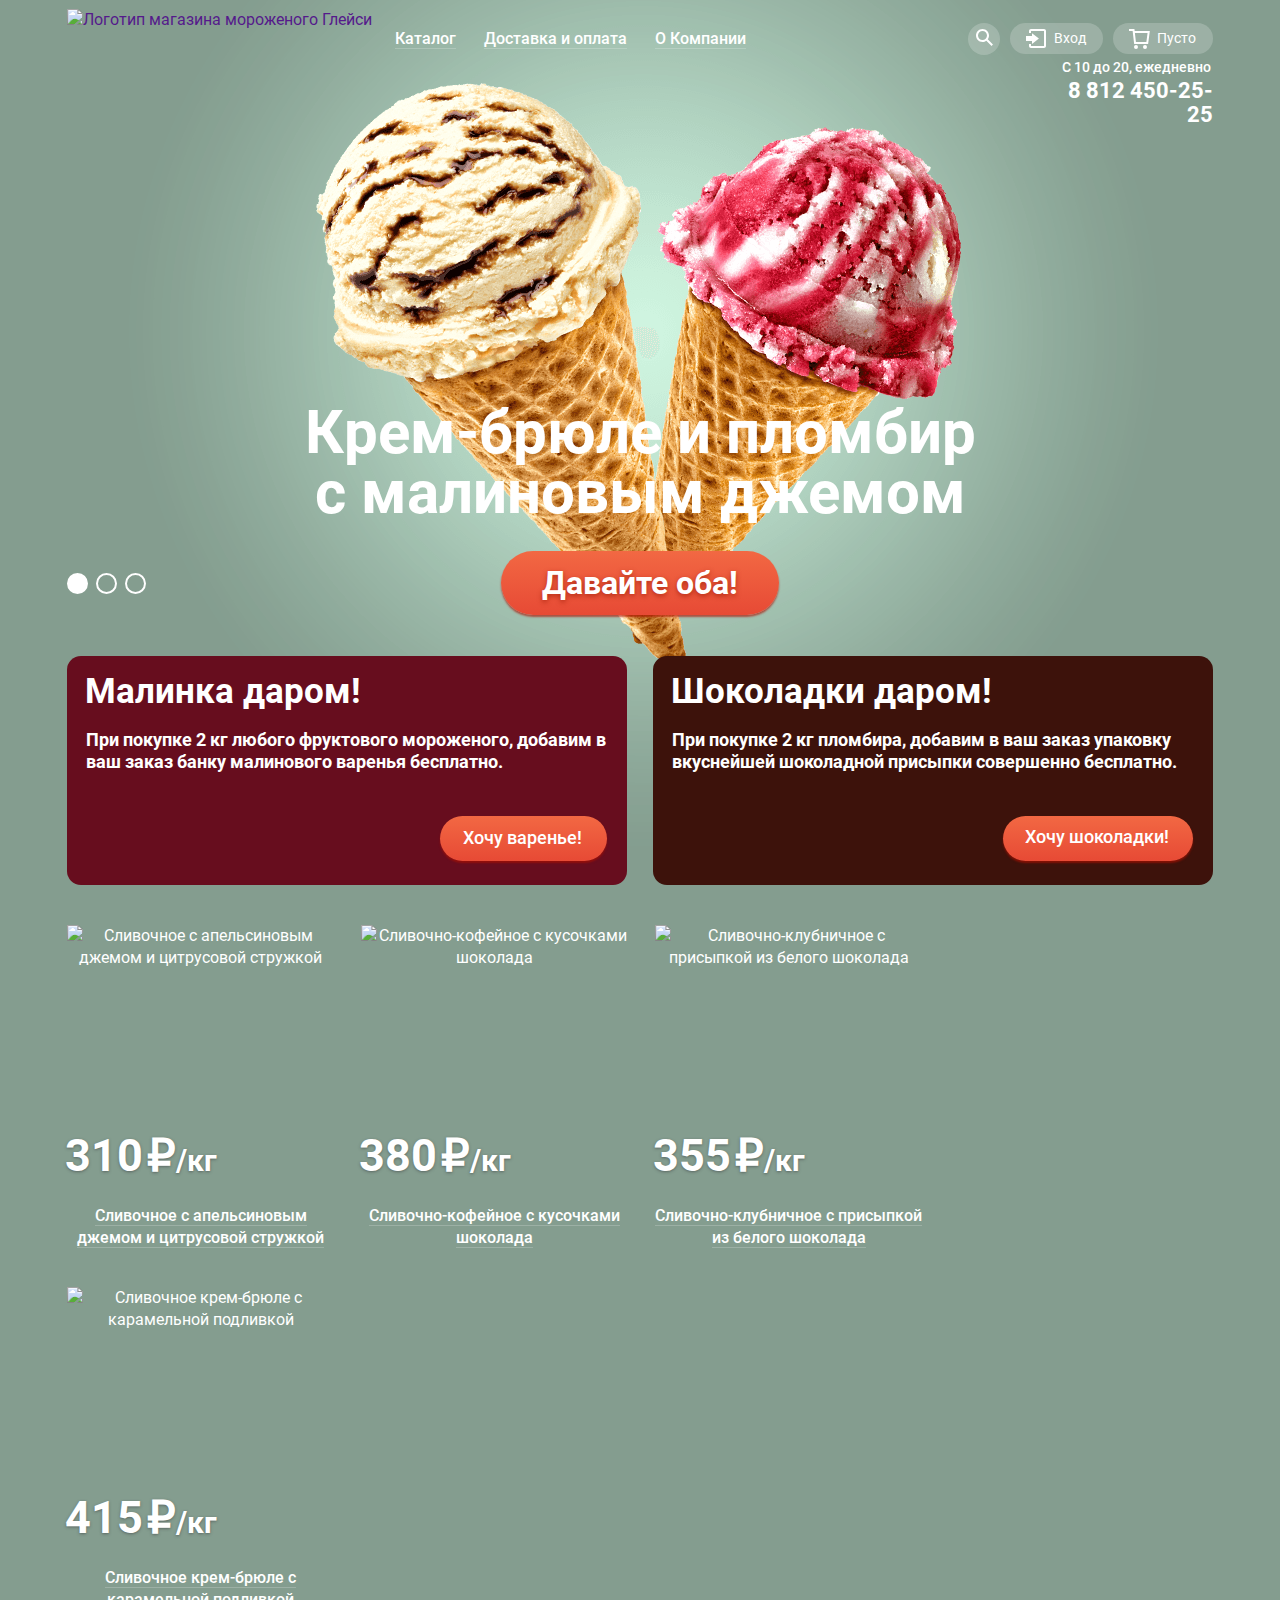
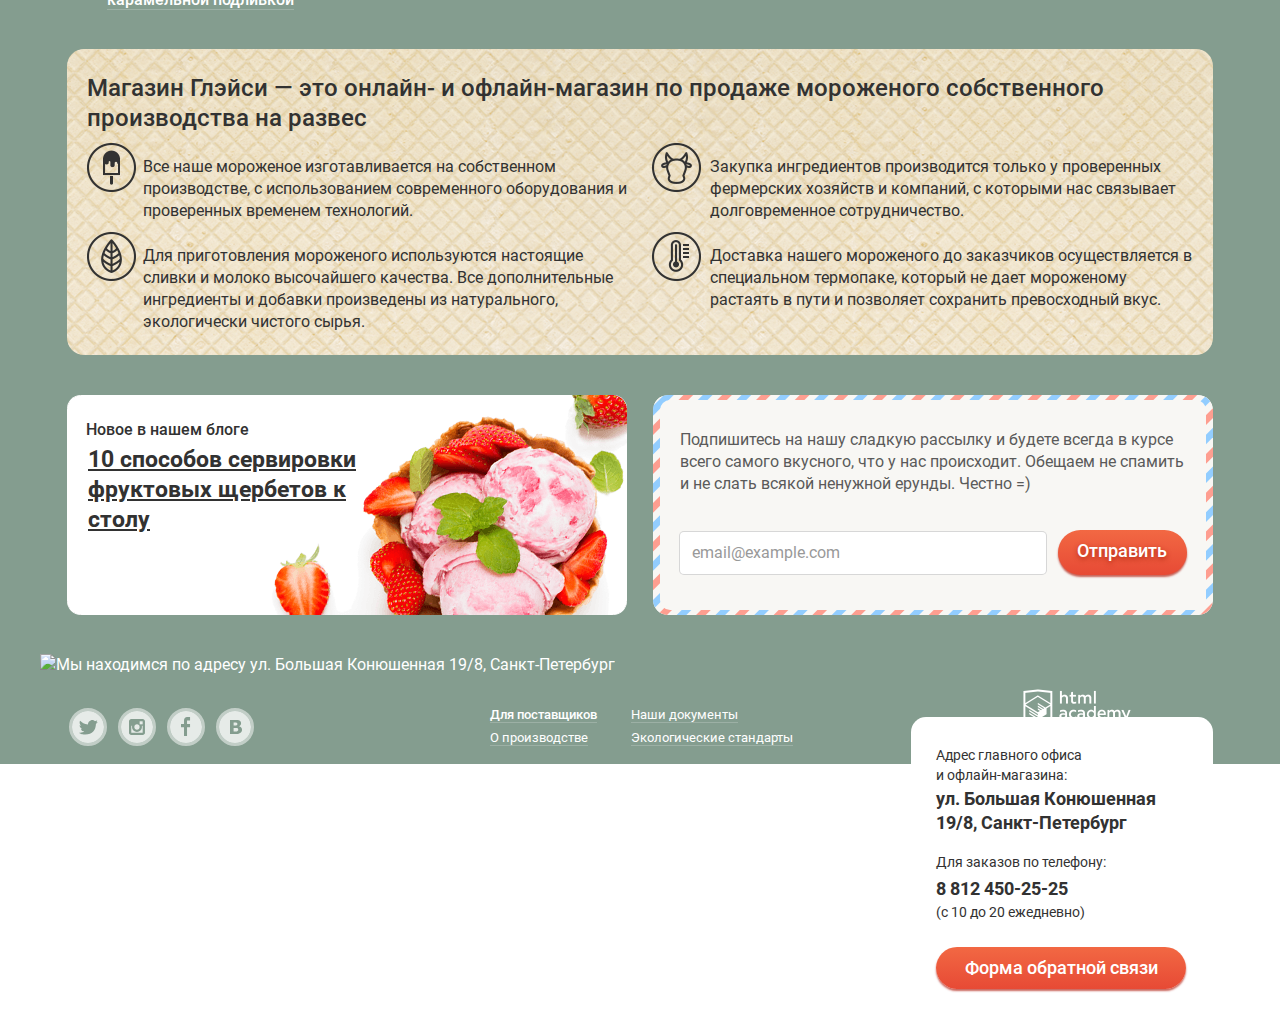
==== commit 274c14ef: "16. Личный проект: завершаем строить сетку на флексах" ====
--- a/index.html
+++ b/index.html
@@ -37,7 +37,7 @@
         <ul class="user-navigation">
           <li class="user-navigation-item">
             <button class="user-navigation-btn search-button" type="button"> 
-              <svg class="user-navigation-icon icon-search" width="17" height="17">
+              <svg class="user-navigation-icon" width="17" height="17">
                 <path class="user-navigation-svg" fill="#FFFFFF" d="M16.958,15.527L11.75,10.32C12.533,9.247,13,7.93,13,6.5C13,2.91,10.09,0,6.5,0S0,2.91,0,6.5
                   S2.91,13,6.5,13c1.438,0,2.763-0.473,3.839-1.263l5.205,5.204L16.958,15.527z M6.5,11C4.019,11,2,8.981,2,6.5S4.019,2,6.5,2
                   S11,4.019,11,6.5S8.981,11,6.5,11z"/>
@@ -47,7 +47,7 @@
             <div class="popup popup-search">
               <form class="search-form" action="http://echo.htmlacademy.ru" method="get">
                 <label class="visually-hidden" for="search-field">Поиск по сайту</label>
-                <input class="input" type="search" name="search" id="search-field" placeholder="Крем-брюле">
+                <input class="input input-search" type="search" name="search" id="search-field" placeholder="Крем-брюле">
                 <button class="visually-hidden" type="submit">Искать</button>
               </form>
             </div>
@@ -73,10 +73,10 @@
                   <input class="input login-field-password" id="user-password" type="password" name="password" placeholder="••••••••">
                 </p>
                 <div class="popup-login-bottom">
-                  <button class="button" type="submit">
+                  <button class="button login-button" type="submit">
                     Войти
                   </button>
-                  <ul>
+                  <ul class="popup-login-links">
                     <li><a class="restore" href="#">Забыли пароль?</a></li>
                     <li><a class="register" href="#">Новая регистрация</a></li>
                   </ul>
@@ -230,13 +230,15 @@
         </article>
 
         <section class="article-container newsletter">
-          <h2 class="visually-hidden">Подписка на рассылку</h2>
-          <p>Подпишитесь на нашу сладкую рассылку и будете всегда в курсе всего самого вкусного, что у нас происходит. Обещаем не спамить и не слать всякой ненужной ерунды. Честно =) </p>
-          <form class="newsletter-form" action="https://echo.htmlacademy.ru" method="post">
-            <label class="visually-hidden" for="newsletter">Email</label>
-            <input class="input newsletter-field" id="newsletter" type="email" name="newsletter" placeholder="email@example.com">
-            <button class="button" type="submit">Отправить</button>
-          </form>
+          <div class="newsletter-wrap">
+            <h2 class="visually-hidden">Подписка на рассылку</h2>
+            <p>Подпишитесь на нашу сладкую рассылку и будете всегда в курсе всего самого вкусного, что у нас происходит. Обещаем не спамить и не слать всякой ненужной ерунды. Честно =) </p>
+            <form class="newsletter-form" action="https://echo.htmlacademy.ru" method="post">
+              <label class="visually-hidden" for="newsletter">Email</label>
+              <input class="input newsletter-field" id="newsletter" type="email" name="newsletter" placeholder="email@example.com">
+              <button class="button" type="submit">Отправить</button>
+            </form>
+          </div>
         </section>
       </div>
 
@@ -355,7 +357,7 @@
         </p>
 
         <label class="visually-hidden" for="feedback-message">Сообщение:</label>
-        <textarea class="textarea feedback-field-message" id="feedback-message" name="text" cols="48" rows="7">В свободной форме</textarea>
+        <textarea class="textarea feedback-field-message" id="feedback-message" name="text" cols="48" rows="6">В свободной форме</textarea>
 
         <button class="button" type="submit">Отправить</button>
       </form>
--- a/css/style.css
+++ b/css/style.css
@@ -107,10 +107,12 @@
 .input,
 .textarea
 {
-  padding: 12px;
+  padding: 9px 12px;
 
   font-size: 14px;
   color: #999999;
+  
+  line-height: 24px;
 
   border: 1px solid rgba(178, 178, 178, 0.52);
   border-radius: 5px;
@@ -121,11 +123,11 @@
 }
 
 .input:hover {
-  padding: 11px;
+  padding: 8px 11px;
   border: 2px solid rgba(154, 154, 154, 0.52);
 }
 .input:focus {
-  padding: 11px;
+  padding: 8px 11px;
   
   outline: none;
 
@@ -281,13 +283,15 @@
   border-radius: 20px;
   background-color: rgba(255, 255, 255, 0.2);
 }
-.user-navigation-btn.search-button {
-  position: relative;
+.search-button {
   width: 32px;
   height: 32px;
   border-radius: 50%;
 }
-.search-button:hover + .popup-search {
+.user-navigation-item:hover > .popup-search,
+.user-navigation-item:hover > .popup-login,
+.user-navigation-item:hover > .popup-cart
+{
   display: block;
 }
 .user-navigation-btn.login,
@@ -300,10 +304,6 @@
   position: absolute;
   top: 6px;
   left: 16px;
-}
-.icon-search {
-  top: 7px;
-  left: 7px;
 }
 
 .user-navigation-btn:hover,
@@ -754,7 +754,7 @@
 }
 
 .slider-item a {
-  padding: 11px 41px 15px 41px;
+  padding: 13px 41px;
   margin: 0 auto;
 
   font-size: 32px;
@@ -827,7 +827,7 @@
   display: flex;
   justify-content: space-between;
   align-items: flex-start;
-  margin-top: 38px;
+  margin-top: 36px;
   font-size: 18px;
 }
 
@@ -871,7 +871,7 @@
   display: block;
 
   margin-left: auto;
-  margin-top: 45px;
+  margin-top: 43px;
 
   text-shadow: none;
 }
@@ -1201,19 +1201,25 @@
 
 
 .article-container + .newsletter {
-  padding: 25px 23px 25px 27px;
+  padding: 5px 7px;
 }
 .newsletter {
   color: #5a5a5a;
+  background-image: url(../img/newsletter-bg.svg);
+  background-repeat: no-repeat;
+  background-position: center;
+  background-size: cover;
+}
+.newsletter-wrap {
+  padding: 20px 14px 35px 20px;
 
   background-color: #f8f7f4;
-  background-image: url('../img/newsletter-bg.png');
-  background-repeat: no-repeat;
-  background-size: cover;
-}
+  border-radius: 10px;
+}
+
 .newsletter p {
   margin-top: 9px;
-  margin-bottom: 37px;
+  margin-bottom: 35px;
 }
 .newsletter-form {
   display: flex;
@@ -1221,12 +1227,15 @@
 .newsletter .newsletter-field {
   flex-basis: 368px;
 
+  margin-top: 1px;
+  margin-left: -1px;
+
   font-size: 16px;
   color: #999999;
 }
 .newsletter .button {
   margin-left: 11px;
-  padding: 9px 18px 13px 18px;
+  padding: 9px 20px 13px 19px;
 }
 
 /*------------------------------
@@ -1433,23 +1442,28 @@
 .popup {
   display: none;
   position: absolute;
+  border-radius: 4px;
 }
 .modal {
   position: fixed;
+  border-radius: 9px;
 }
 .modal,
 .popup {
   background-color: #f8f7f4;
-  border-radius: 4px;
   box-shadow: 0px 20px 20px 0px rgba(0, 0, 0, 0.4);
 }
 .modal-close {
-  position: fixed;
+  position: absolute;
   top: 14px;
-  right: 22px;
+  right: 15px;
 
   width: 18px;
   height: 18px;
+
+  padding: 0;
+  margin: 0;
+
 
   background: none;
   border: 0;
@@ -1469,18 +1483,13 @@
   color: #e84d37;
 }
 
-.popup-login-bottom a {
-  font-size: 13px;
-  font-weight: 400;
-}
-
-
 /*  FEEDBACK  */
 .feedback-form p {
   padding-bottom: 4px;
 }
 .modal-feedback {
   display: none;
+
   width: 477px;
   top: 50%;
   left: 50%;
@@ -1507,35 +1516,142 @@
 }
 .feedback-form .textarea{
   min-width: 427px;
+  height: 155px;
   padding-top: 10px;
 }
 .modal-feedback .button {
   display: block;
-  margin: 21px 0 8px auto;
+  margin: 20px 0 8px auto;
   padding-left: 23px;
   padding-right: 22px;
   padding-top: 10px;
 }
 
-
-
-
+/* SEARCH */
+.popup-search {
+  z-index: 1;
+  top: 36px;
+  right: 1px;
+
+  padding: 21px 16px 21px 15px;
+}
+.input-search {
+  width: 310px;
+}
+
+/* LOGIN */
+.popup-login {
+  z-index: 1;
+  top: 36px;
+  right: -1px;
+
+  padding: 4px 18px 7px 19px;
+}
+.login-form .input {
+  width: 240px;
+}
+.login-form p:first-child {
+  margin-bottom: 20px;
+}
+.popup-login-bottom {
+  display: flex;
+  justify-content: space-between;
+  margin-top: 20px;
+  padding-bottom: 14px;
+}
+.popup-login-bottom a {
+  font-size: 13px;
+  font-weight: 400;
+}
+.login-button {
+  padding-left: 24px;
+  padding-right: 25px;
+  height: 45px;
+}
+.popup-login-links {
+  padding: 0;
+  margin:0;
+}
+.popup-login-links li {
+  padding-bottom: 1px;
+  margin-bottom: -4px;
+}
+
+
+/* CART */
 .popup-cart {
+  display: none;
+  
+  z-index: 1;
+  top: 36px;
+  right: 0;
+}
+.popup-cart_text_s {
+  line-height: 16px;
   font-size: 13px;
   color: #323232;
 }
-.cart-products-delete {
+.cart-list {
+  width: 540px;
+  padding: 19px 16px 5px 16px;
+  margin: 0;
+}
+.cart-list__item {
+  display: flex;
+
+  margin-bottom: 17px;
+}
+.cart-list__item:last-child {
+  margin-bottom: 0;
+}
+.cart-item_text {
+  padding: 10px 0;
+  margin: 0;
+}
+.cart-item__delete {
+  width: 11px;
+  height: 11px;
+
+  padding: 11px 0;
+  margin: 0;
+
+  background: none;
+  border: none;
+
   cursor: pointer;
-  border: none;
-  background: none;
-}
-.cart-products-image {
+}
+.cart-item__image {
+  width: 33px;
+  height: 33px;
+
+  margin-left: 15px;
+
   border-radius: 50%;
 }
-.cart-price {
-  color: #999999;
-}
-.cart-products-summ {
+.cart-item__title {
+  flex-basis: 216px;
+  margin: 0 0 0 13px;
+}
+.cart-item__count {
+  margin-left: 31px;
+}
+.cart-item__price {
+  margin-left: 28px;
+}
+.cart__summ {
+  margin: 0 15px;
+  padding-top: 15px;
+
+  text-align: right;
+
+  line-height: 18px;
   font-size: 15px;
   font-weight: 700;
+
+  border-top: 1px solid #cacac7;
+}
+.cart__button {
+  display: block;
+  margin: 14px 14px 21px auto;
+  padding: 14px 15px;
 }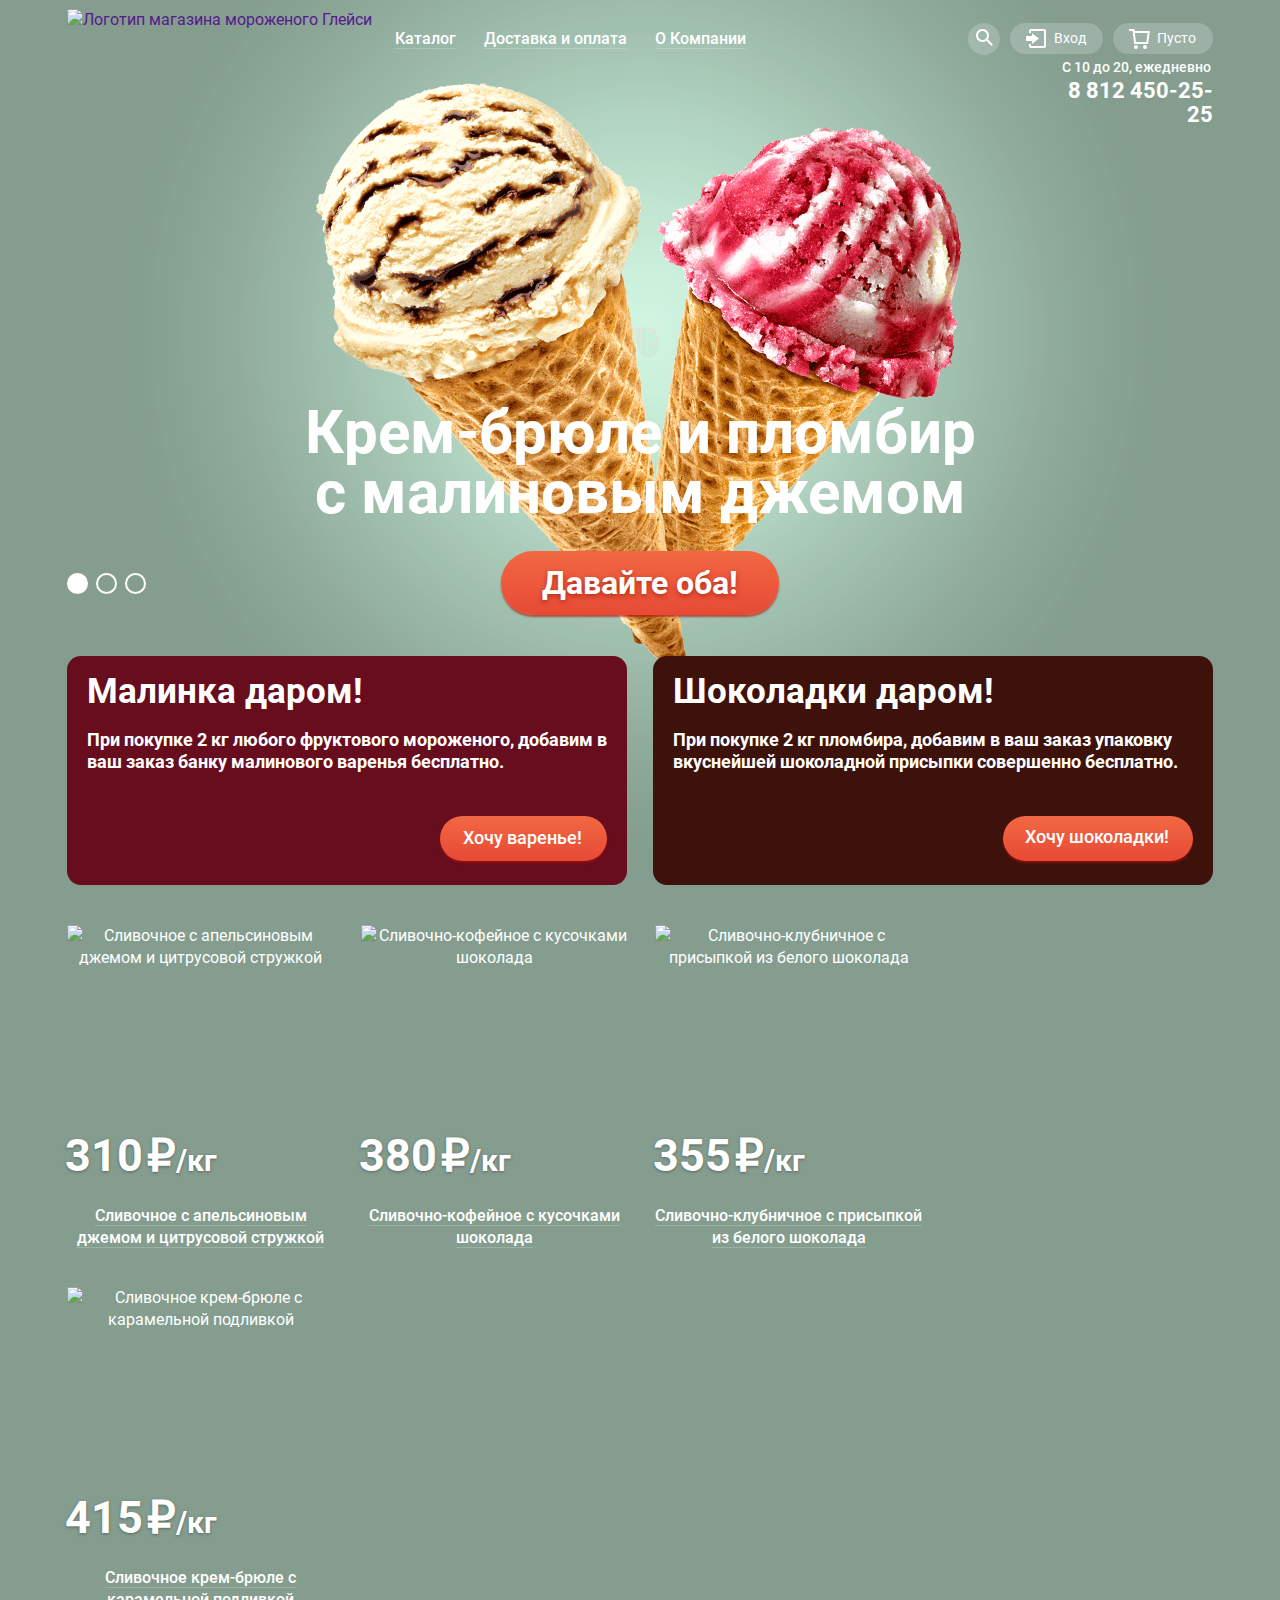
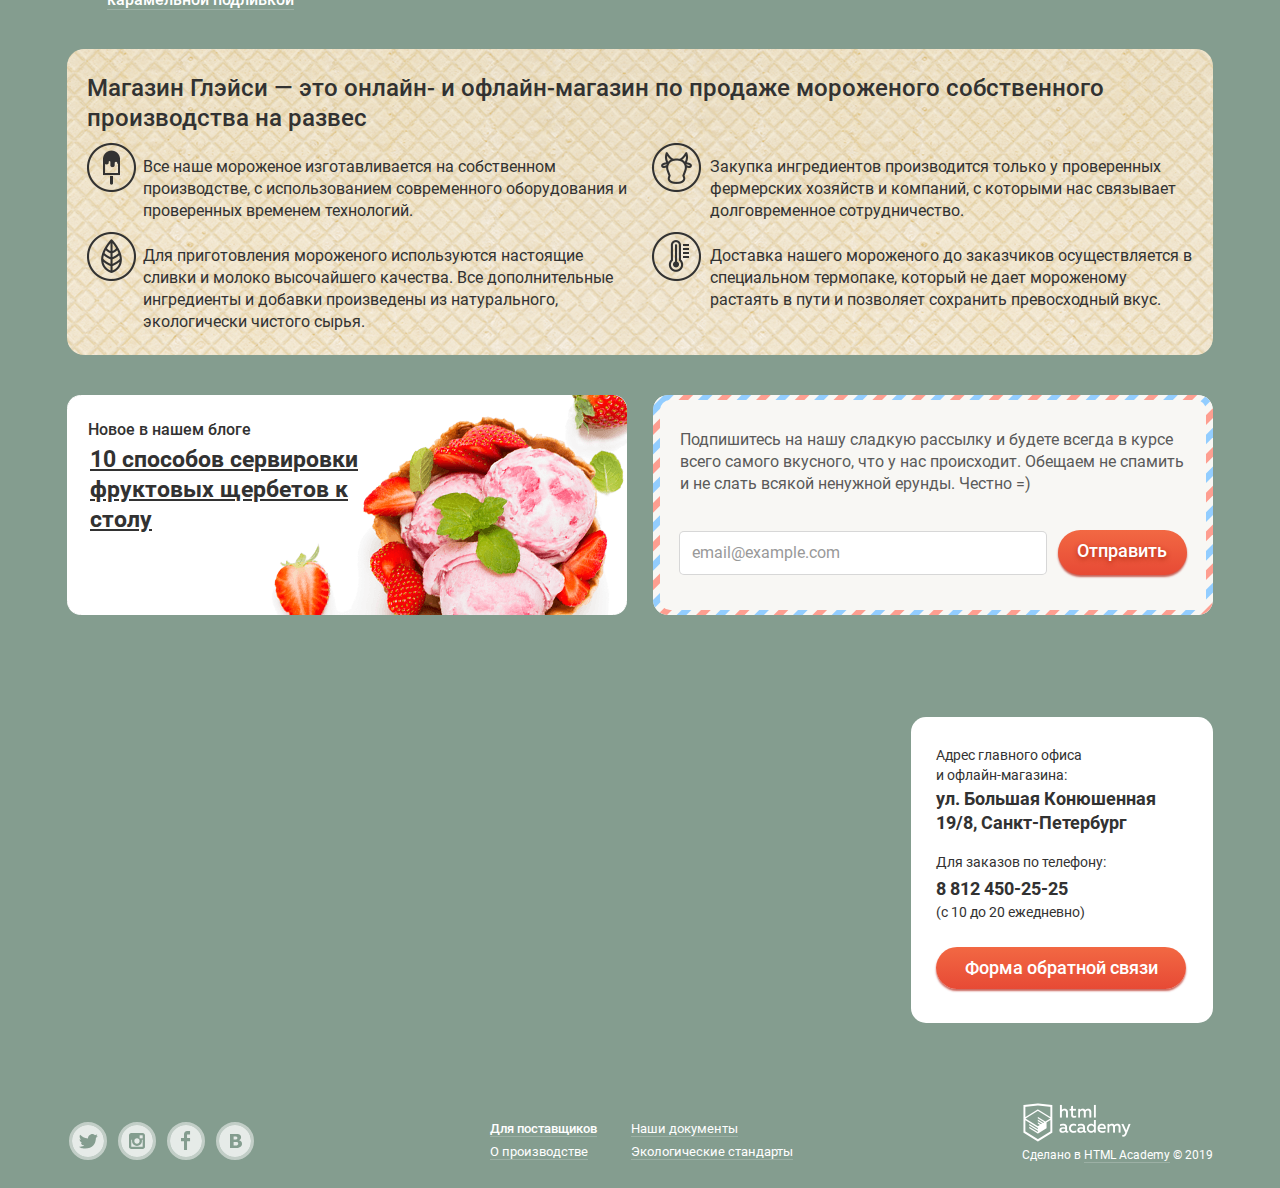
==== commit a9629033: "Добавил немножко JS" ====
--- a/index.html
+++ b/index.html
@@ -244,7 +244,8 @@
 
       <section class="address-map">
         <h2 class="visually-hidden">Наш адрес на карте</h2>
-        <img class="address-map-image" src="img/map.png" width="1200" height="430" alt="Мы находимся по адресу ул. Большая Конюшенная 19/8, Санкт-Петербург">
+        <iframe src="https://yandex.ru/map-widget/v1/?um=constructor%3A3d7a33f24301a8359feb32ac65e263f5cb2cec6a8b633f2b53112b71a855329e&amp;source=constructor" width="100%" height="430" frameborder="0"></iframe>
+        <img class="visually-hidden address-map-image" src="img/map.png" width="1200" height="430" alt="Мы находимся по адресу ул. Большая Конюшенная 19/8, Санкт-Петербург">
         <div class="address-map-text">
           <p>Адрес главного офиса и офлайн-магазина:</p>
           <p>ул. Большая Конюшенная 19/8, Санкт-Петербург</p>
--- a/css/style.css
+++ b/css/style.css
@@ -289,8 +289,11 @@
   border-radius: 50%;
 }
 .user-navigation-item:hover > .popup-search,
+.user-navigation-item:focus > .popup-search,
 .user-navigation-item:hover > .popup-login,
-.user-navigation-item:hover > .popup-cart
+.user-navigation-item:focus > .popup-login,
+.user-navigation-item:hover > .popup-cart,
+.user-navigation-item:focus > .popup-cart
 {
   display: block;
 }
@@ -832,7 +835,7 @@
 }
 
 .article-container {
-  padding: 20px 20px 20px 18px;
+  padding: 20px;
 
   width: 560px;
   min-height: 229px;
@@ -846,7 +849,7 @@
 }
 
 .stocks p {
-  padding-left: 1px;
+  margin-bottom: 43px;
 
   font-weight: 700;
 }
@@ -855,6 +858,7 @@
 .stocks .chocolate {
   background-repeat: no-repeat;
   background-size: cover;
+  background-position: center;
 }
 
 .stocks .chocolate {
@@ -871,7 +875,6 @@
   display: block;
 
   margin-left: auto;
-  margin-top: 43px;
 
   text-shadow: none;
 }
@@ -1304,6 +1307,7 @@
   display: flex;
   justify-content: space-between;
   padding-top: 2px;
+  padding-bottom: 10px;
 }
 .inner-page .footer {
   width: calc(1200px - 50px);
@@ -1581,7 +1585,7 @@
 /* CART */
 .popup-cart {
   display: none;
-  
+
   z-index: 1;
   top: 36px;
   right: 0;
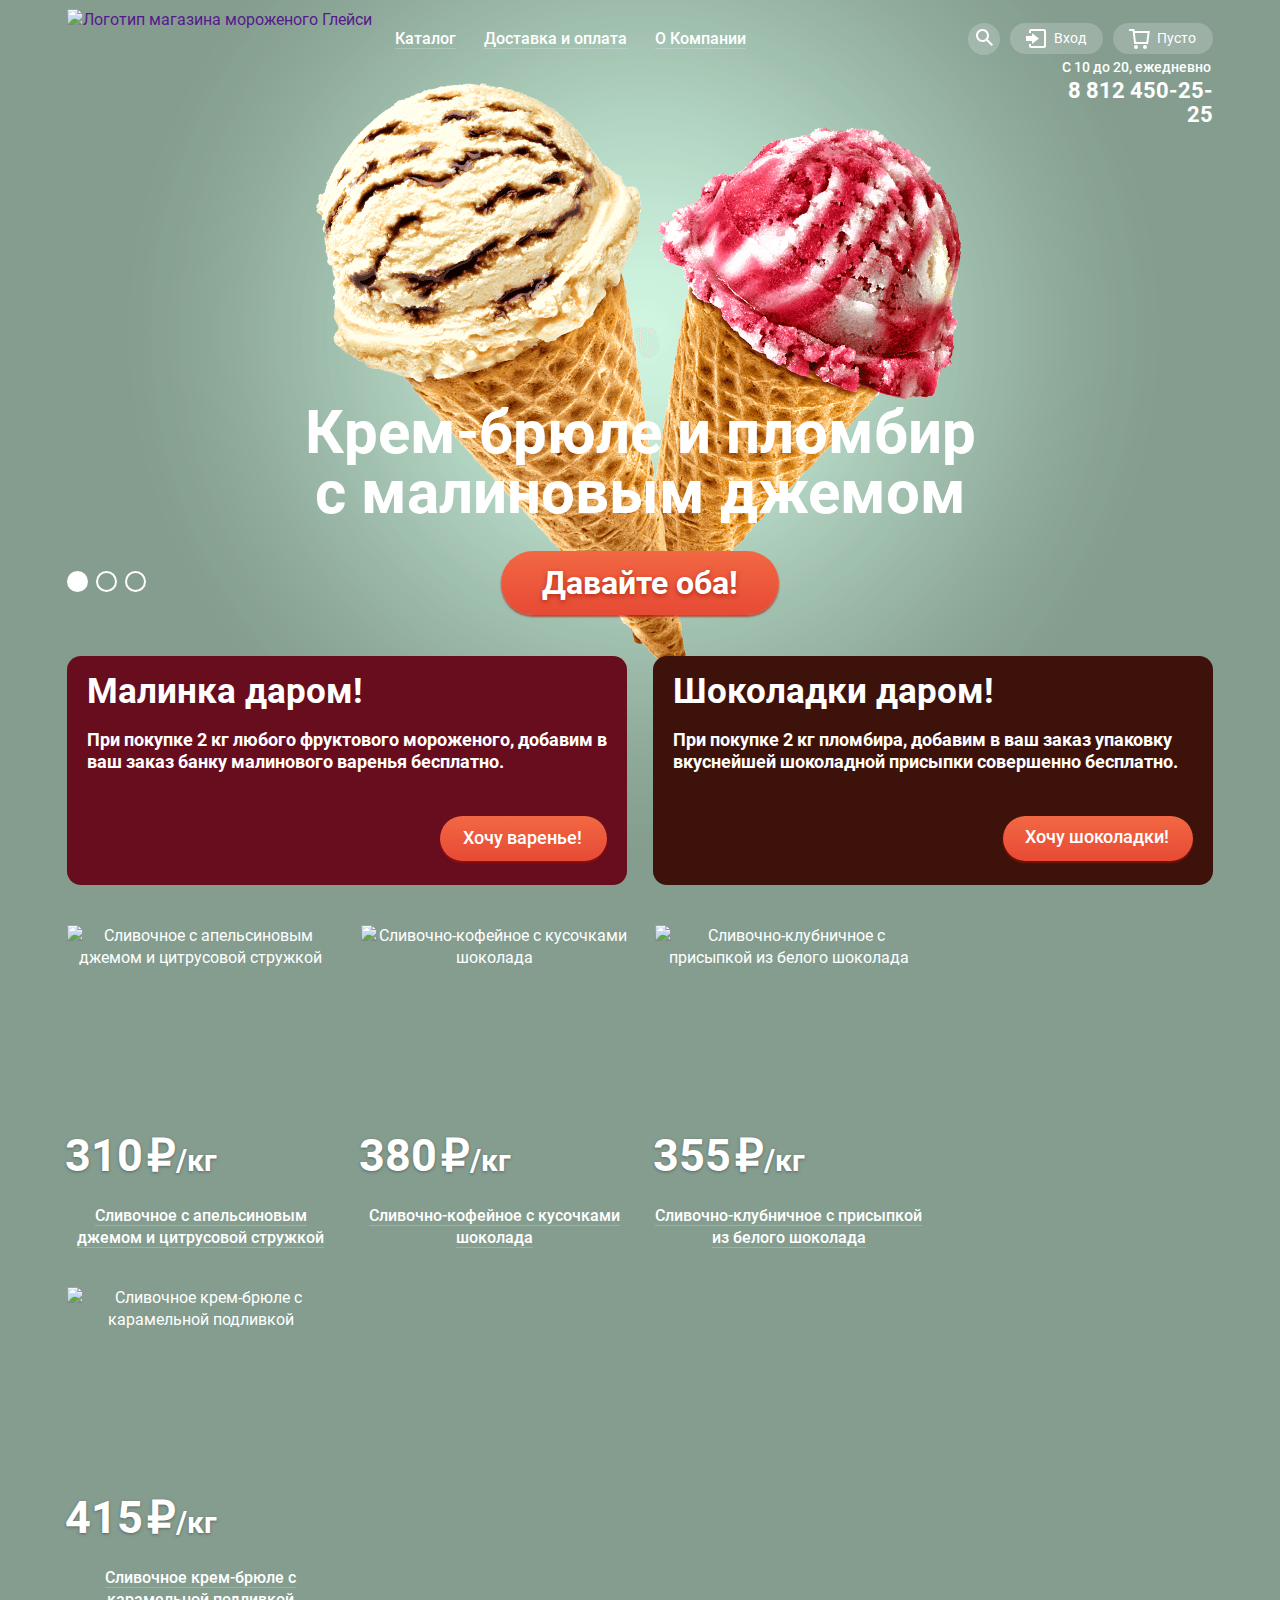
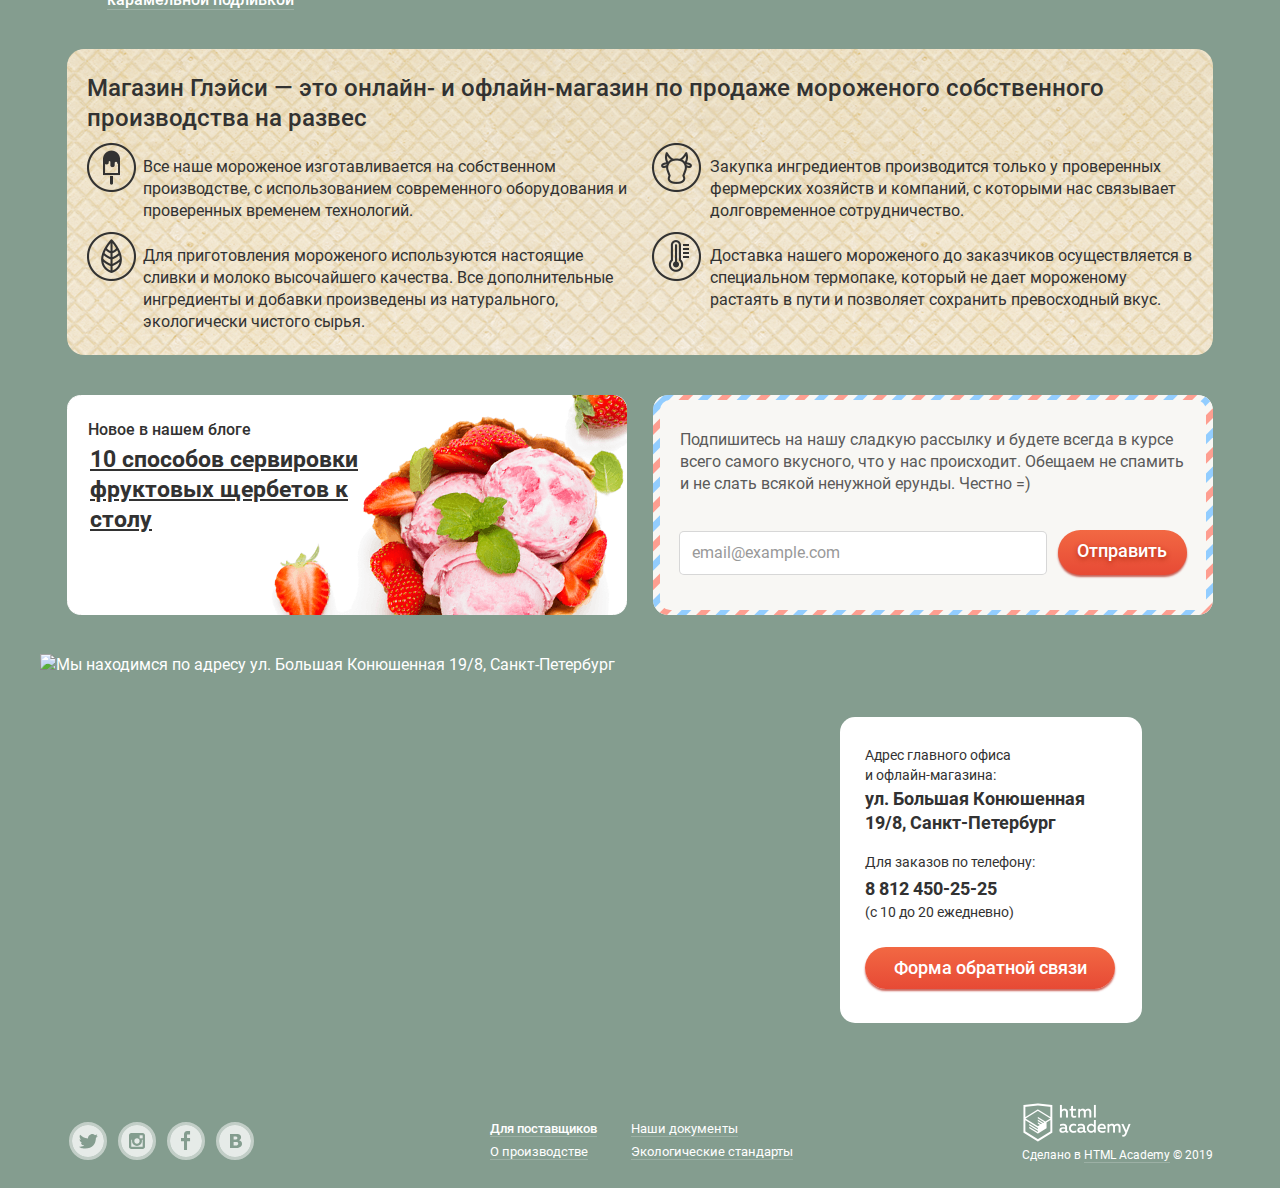
==== commit 3006496d: "16. Личный проект: завершаем строить сетку на флексах" ====
--- a/index.html
+++ b/index.html
@@ -4,7 +4,7 @@
     <meta charset="utf-8">
     <title>HTML Academy: Глейси</title>
     <link rel="stylesheet" href="css/normalize.css">
-    <link rel="stylesheet" href="css/style.css">
+    <link rel="stylesheet" href="css/style.min.css">
   </head>
   <body>
     <input class="visually-hidden" type="radio" id="product-1" name="toggle" checked>
@@ -48,7 +48,7 @@
               <form class="search-form" action="http://echo.htmlacademy.ru" method="get">
                 <label class="visually-hidden" for="search-field">Поиск по сайту</label>
                 <input class="input input-search" type="search" name="search" id="search-field" placeholder="Крем-брюле">
-                <button class="visually-hidden" type="submit">Искать</button>
+                <button class="visually-hidden" type="submit" tabindex="-1">Искать</button>
               </form>
             </div>
           </li>
@@ -206,16 +206,16 @@
           <p class="about-title">Магазин Глэйси — это онлайн- и офлайн-магазин по продаже мороженого собственного производства на развес</p>
 
           <ul class="about-list">
-            <li class="production">
+            <li class="about-list__item production">
               <p>Все наше мороженое изготавливается на собственном производстве, с использованием современного оборудования и проверенных временем технологий.</p>
             </li>
-            <li class="orders">
+            <li class="about-list__item orders">
               <p>Закупка ингредиентов производится только у проверенных фермерских хозяйств и компаний, с которыми нас связывает долговременное сотрудничество.</p>
             </li>
-            <li class="natural">
+            <li class="about-list__item natural">
               <p>Для приготовления мороженого используются настоящие сливки и молоко высочайшего качества. Все дополнительные ингредиенты и добавки произведены из натурального, экологически чистого сырья. </p>
             </li>
-            <li class="delivery">
+            <li class="about-list__item delivery">
               <p>Доставка нашего мороженого до заказчиков осуществляется в специальном термопаке, который не дает мороженому растаять в пути и позволяет сохранить превосходный вкус.</p>
             </li>
           </ul>
@@ -242,21 +242,21 @@
         </section>
       </div>
 
-      <section class="address-map">
-        <h2 class="visually-hidden">Наш адрес на карте</h2>
-        <iframe src="https://yandex.ru/map-widget/v1/?um=constructor%3A3d7a33f24301a8359feb32ac65e263f5cb2cec6a8b633f2b53112b71a855329e&amp;source=constructor" width="100%" height="430" frameborder="0"></iframe>
-        <img class="visually-hidden address-map-image" src="img/map.png" width="1200" height="430" alt="Мы находимся по адресу ул. Большая Конюшенная 19/8, Санкт-Петербург">
-        <div class="address-map-text">
-          <p>Адрес главного офиса и офлайн-магазина:</p>
-          <p>ул. Большая Конюшенная 19/8, Санкт-Петербург</p>
-          <p>Для заказов по телефону:</p>
-          <a class="telephone" href="tel:88124502525">8 812 450-25-25</a>
-          <p>(с 10 до 20 ежедневно)</p>
-          <a class="feedback-button button" href="#">Форма обратной связи</a>
-        </div>
-      </section>
-
     </main>
+    
+    <section class="address-map">
+      <h2 class="visually-hidden">Наш адрес на карте</h2>
+      <iframe src="https://yandex.ru/map-widget/v1/?um=constructor%3A3d7a33f24301a8359feb32ac65e263f5cb2cec6a8b633f2b53112b71a855329e&amp;source=constructor" height="430"></iframe>
+      <img class="address-map-image" src="img/map.png" width="1200" height="430" alt="Мы находимся по адресу ул. Большая Конюшенная 19/8, Санкт-Петербург">
+      <div class="address-map-text">
+        <p>Адрес главного офиса и офлайн-магазина:</p>
+        <p>ул. Большая Конюшенная 19/8, Санкт-Петербург</p>
+        <p>Для заказов по телефону:</p>
+        <a class="telephone" href="tel:88124502525">8 812 450-25-25</a>
+        <p>(с 10 до 20 ежедневно)</p>
+        <a class="feedback-button button" href="form.html">Форма обратной связи</a>
+      </div>
+    </section>
 
     <footer class="footer container">
       <ul class="footer-social">
@@ -374,6 +374,6 @@
 
     </section>
 
-    <script src="js/script.js"></script>
+    <script src="js/script.min.js"></script>
   </body>
 </html>
--- a/css/style.min.css
+++ b/css/style.min.css
@@ -0,0 +1 @@
+@font-face{font-family:'Roboto';font-style:normal;font-weight:400;font-display:swap;src:url(../fonts/roboto-v20-latin_cyrillic-regular.woff2) format("woff2"),url(../fonts/Roboto-Regular.woff) format("woff"),}@font-face{font-family:'Roboto';font-style:normal;font-weight:500;font-display:swap;src:url(../fonts/roboto-v20-latin_cyrillic-500.woff2) format("woff2"),url(../fonts/Roboto-Medium.woff) format("woff"),}@font-face{font-family:'Roboto';font-style:normal;font-weight:700;font-display:swap;src:url(../fonts/roboto-v20-latin_cyrillic-700.woff2) format("woff2"),url(../fonts/Roboto-Bold.woff) format("woff"),}*,::before,::after{box-sizing:border-box}body{margin:0;padding:0;min-width:1200px;font-family:'Roboto','Arial',sans-serif;font-size:16px;color:#fff;line-height:22px}body.inner-page{background-color:#849d8f;background-image:url(../img/inner-bg.png);background-repeat:repeat-x;background-position:top}a{text-decoration:none}img{max-width:100%;height:auto}.container{margin:0 auto;padding:0 27px;max-width:1200px}.button{font:inherit;padding:11px 23px;text-align:center;font-size:18px;font-weight:500;color:#fff;text-shadow:0 2px 5px rgba(160,32,11,0.76);border:none;border-radius:25px;box-shadow:0 2px 2px 0 rgba(172,16,0,0.64);background-image:linear-gradient(to top,#e74a35,#f26843)}.button:hover,.button:focus{cursor:pointer;box-shadow:0 2px 2px 0 #ac1000;background-image:linear-gradient(to bottom,rgba(255,255,255,0.2),rgba(255,255,255,0.2)),linear-gradient(to top,#e74a35,#f26843)}.button:active{box-shadow:inset 0 2px 2px 0 #942718;background-image:linear-gradient(to bottom,rgba(0,0,0,0.07),rgba(0,0,0,0.07)),linear-gradient(to top,#e74a35,#f26843)}.visually-hidden{position:absolute;width:1px;height:1px;margin:-1px;border:none;padding:0;clip:rect(0 0 0 0);overflow:hidden}.input,.textarea{padding:9px 12px;font-size:14px;color:#999;line-height:24px;border:1px solid rgba(178,178,178,0.52);border-radius:5px}.input::-webkit-input-placeholder{font-weight:400;color:#999}.input::-moz-placeholder{font-weight:400;color:#999}.input:-ms-input-placeholder{font-weight:400;color:#999}.input::-ms-input-placeholder{font-weight:400;color:#999}.input::placeholder{font-weight:400;color:#999}.input:hover{padding:8px 11px;border:2px solid rgba(154,154,154,0.52)}.input:focus{padding:8px 11px;outline:none;font-weight:700;border:2px solid rgba(46,136,228,0.52)}.user-navigation,.site-navigation,.site-navigation ul,.popup ul,.breadcrumbs,.slider ul,.catalog-list,.about-list,.footer ul,.filter-options,.catalog-pagination{list-style:none}.main-navigation,.site-navigation,.user-navigation{display:flex;flex-wrap:wrap}.main-navigation{padding-top:9px}.site-navigation{max-width:500px;margin-left:9px;padding:3px 0 0}.site-navigation-item{position:relative;padding:0 14px}.site-navigation-item > a{font-weight:500;color:#fff;border-bottom:1px solid rgba(255,255,255,0.2)}.site-navigation-item > .active,.site-navigation-item > a:hover,.site-navigation-item > a:focus,.site-navigation-item > a:active{margin:0 -14px;padding:6px 14px;color:#323232;border:none;border-radius:15px;background-color:#f7f6f3}.site-navigation-item > .active{color:#fff;background-color:#d07058}.site-navigation-item > a:active{box-shadow:inset 0 2px 1px 0 #696969;background-color:#ededed}.site-subnavigation{visibility:hidden;z-index:1;position:absolute;top:30px;left:-6px;margin:0;padding:0;background-color:#f8f7f4;border-radius:4px;box-shadow:0 20px 20px 0 rgba(0,0,0,0.4);border-radius:4px;overflow:hidden;opacity:0;transition:.5s}.site-navigation-item:hover > .site-subnavigation,.dropdown:focus + .site-subnavigation{visibility:visible;opacity:1;transition:.9s}.site-subnavigation a{font-size:14px;font-weight:400;text-decoration:none;color:#323232;border:none}.site-subnavigation-item:first-child:after{content:"";position:absolute;left:7px;right:9px;height:1px;background-color:rgba(0,0,0,0.2)}.site-subnavigation-item a{display:block;padding:9px 22px 6px 20px;line-height:16px;white-space:nowrap}.site-subnavigation-item:first-child a{padding-top:11px;padding-bottom:12px;font-weight:700}.site-subnavigation-item:last-child a{padding-bottom:14px}.site-subnavigation-item a:hover,.site-subnavigation-item a:focus{background-color:#fbded7}.site-subnavigation-item a:active{background-color:#f6b5a5}.user-navigation{margin:14px 0 0 auto}.user-navigation-item{position:relative;padding-left:10px}.user-navigation-btn{position:relative;display:block;font-size:14px;color:#fff;border:none;border-radius:20px;background-color:rgba(255,255,255,0.2)}.search-button{width:32px;height:32px;border-radius:50%}.user-navigation-item:hover > .popup-search,.search-button:focus + .popup-search,.user-navigation-item:hover > .popup-login,.login:focus + .popup-login,.user-navigation-item:hover > .popup-cart,.cart:focus + .popup-cart{visibility:visible;opacity:1;transition:.9s}.user-navigation-btn.login,.user-navigation-btn.cart{padding:7px 17px 8px 44px}.icon-cart,.icon-login{position:absolute;top:6px;left:16px}.user-navigation-btn:hover,.user-navigation-btn:focus{cursor:pointer;color:#323232;background-color:#f8f7f4}.user-navigation-btn:hover .user-navigation-svg,.user-navigation-btn:focus .user-navigation-svg{fill:#323232}.inner-page .cart{background-color:#f8f7f4;color:#323232;font-weight:500}.cart-active path,.cart-active circle{fill:#323232}.cart-active polygon{fill:#e84d37}.breadcrumbs{margin:17px 0 0}.breadcrumbs,.subheader{display:flex;justify-content:space-between;padding:0}.breadcrumbs,.breadcrumbs a{font-size:14px;font-weight:400;color:#fff}.breadcrumbs a{border-bottom:1px solid rgba(255,255,255,0.2)}.breadcrumbs a:hover,.breadcrumbs a:active,.breadcrumbs a:focus{color:#ffbc9e;border-bottom:1px solid rgba(255,188,158,0.2)}.breadcrumbs li:not(:last-child)::after{content:"»";padding:0 7px}.inner-page .title{margin:10px 0 0;font-size:35px}.filters{margin-top:33px;max-width:861px}.filters-form{display:flex;flex-wrap:wrap}.filter{margin:0 14px 0 0;padding:0;border:none}.filters .filter-title{margin-bottom:3px;padding-left:16px;font-size:14px;font-weight:500}.filter-option label,.sort-list{font-weight:500}.filter-cover{border-radius:20px;background-color:rgba(255,255,255,0.2)}.filter-option label{position:relative;padding-left:30px;display:block;cursor:pointer;-webkit-user-select:none;-moz-user-select:none;-ms-user-select:none;user-select:none}.filter-input:disabled + label{opacity:.4}.sort-list{padding:10px 33px 8px 16px;color:#fff;border:none;-webkit-appearance:none;-moz-appearance:none;appearance:none}.sort-list::-ms-expand{display:none}.sort-list option{color:#323232}.select-wrapper{position:relative}.select-wrapper::after{content:"";position:absolute;bottom:13px;right:14px;width:0;height:0;border-left:6px solid transparent;border-right:6px solid transparent;border-top:10px solid #fff}.select-wrapper:hover .sort-list,.select-wrapper:focus .sort-list,.select-wrapper:active .sort-list{color:#323232;cursor:pointer;background-color:#f1f1f1}.select-wrapper:hover::after,.select-wrapper:focus::after{border-top:10px solid #000}.range-filter{width:220px}.range-controls{position:relative;padding:16px 22px}.range-controls .scale{height:4px;background:#d7dcde}.range-controls .bar{width:55%;height:4px;margin-left:20px;background:#f8f7f4}.range-controls .toggle{position:absolute;top:8px;left:0;width:4px;height:4px;padding:2px;border:8px solid #fff;background-color:#ababab;border-radius:50%;cursor:pointer}.range-controls .toggle:hover,.range-controls .toggle:focus{top:7px;border:9px solid #fff}.range-controls .toggle-min{left:34px}.range-controls .toggle-max{left:132px}.price-controls{margin-bottom:-2px;padding-left:15px;padding-top:1px;font-size:0}.price-controls label{display:inline-block;width:47.5%;vertical-align:baseline;font-size:14px;font-weight:500}.price-controls input{width:25px;color:#fff;font-weight:500;background:none;border:none}.filter-richness{margin:0;min-width:415px}.filter-richness .filter-options{display:flex;flex-wrap:wrap;justify-content:space-between;margin:0;padding:8px 19px 7px 15px}.filter-input-radio + label::before{content:"";position:absolute;left:0;top:0;width:22px;height:22px;border:4px solid rgba(255,255,255,0.8);border-radius:50%}.filter-input-radio:hover + label::before,.filter-input-radio:focus + label::before{border:4px solid rgba(255,255,255,1)}.filter-input-radio:checked + label::after{content:"";position:absolute;top:7px;left:7px;width:8px;height:8px;background-color:rgba(255,255,255,0.8);border-radius:50%}.filter-input-radio:checked:hover + label::after{background-color:rgba(255,255,255,1)}.filter-filler{margin-top:13px;min-width:702px}.filter-filler .filter-options{display:flex;flex-wrap:wrap;justify-content:space-around;margin:0;padding:7px 8px 7px 6px}.filter-input-checkbox + label::before{content:"";position:absolute;left:-1px;top:1px;width:20px;height:20px;border:2px solid rgba(255,255,255,0.8);border-radius:3px}.filter-input-checkbox + label:hover::before,.filter-input-checkbox + label:focus::before{border:2px solid rgba(255,255,255,1)}.filter-input-checkbox:checked + label::before{display:none}.filter-input-checkbox:checked + label::after{content:"";position:absolute;top:1px;left:-1px;width:23px;height:23px;background-image:url(../img/checkbox-on.svg);background-repeat:no-repeat;background-position:0 0;background-size:contain;opacity:.8}.filter-input-checkbox:checked + label:hover::after{opacity:1}.filters-button{margin-top:38px;padding:5px 27px 5px 28px;color:#fff;font-size:inherit;font-weight:500;border:solid 2px #fff;border-radius:30px;background-color:rgba(255,255,255,0.2);cursor:pointer}.filters-button:hover,.filters-button:focus{color:#323232;background-color:#fff}.filters-button:active{padding:7px 29px 7px 30px;box-shadow:inset 0 2px 1px 0 #696969;background-color:#ededed;border:none}.contacts.block{max-width:170px;margin-top:-10px;margin-left:auto}.contacts{font-size:14px;font-weight:500;text-align:right}.contacts p{padding:0 2px 0 0;margin:0 0 2px}.contacts a{font-weight:700;font-size:22px;color:#fff;border:none}.wrap{background-color:#849d8f;background-image:url(../img/new-slider-1.png);background-repeat:no-repeat;background-position-x:51.3%;transition:background-image .5s ease,background-color .5s ease}.wrap::before,.wrap::after{content:"";visibility:hidden}.wrap::before{background-image:url(../img/new-slider-2.png)}.wrap::after{background-image:url(../img/new-slider-3.png)}.slider{position:relative;padding-top:215px;padding-bottom:7px;overflow:hidden;text-align:center}.slider-list{width:700px;margin:0 auto;padding:0;font-size:60px;line-height:60px;font-weight:800}.slide{display:none}.slider-item h3{margin-bottom:21px;line-height:60px;font-size:60px;font-weight:700;text-align:center}.slider-item a{padding:13px 41px;margin:0 auto;font-size:32px;font-weight:700;text-shadow:0 2px 5px rgba(160,32,11,0.76);border-radius:50px}.slider-controls{position:absolute;bottom:28px;left:0;z-index:20;font-size:0}.slider-controls label{display:inline-block;width:21px;height:21px;margin-right:8px;vertical-align:middle;background-color:transparent;border:2px solid #fff;border-radius:50%;cursor:pointer}.slider-controls label:hover,.slider-controls label:focus{background-color:rgba(255,255,255,0.4)}.slider-controls label:active{background-color:#fff}#product-1:checked ~ .wrap{background-color:#849d8f;background-image:url(../img/new-slider-1.png)}#product-2:checked ~ .wrap{background-color:#8996a6;background-image:url(../img/new-slider-2.png)}#product-3:checked ~ .wrap{background-color:#9d8b84;background-image:url(../img/new-slider-3.png)}#product-1:checked ~ .wrap #slide1,#product-2:checked ~ .wrap #slide2,#product-3:checked ~ .wrap #slide3{display:block}#product-1:checked ~ .wrap label[for="product-1"],#product-2:checked ~ .wrap label[for="product-2"],#product-3:checked ~ .wrap label[for="product-3"]{background-color:#fff}.stocks{display:flex;justify-content:space-between;align-items:flex-start;margin-top:36px;font-size:18px}.article-container{padding:20px;width:560px;min-height:229px;border-radius:14px}.stocks h3{margin-top:5px;margin-bottom:26px;font-size:35px}.stocks p{margin-bottom:43px;font-weight:700}.stocks .raspberries,.stocks .chocolate{background-repeat:no-repeat;background-size:cover;background-position:center}.stocks .chocolate{background-color:#3d120b;background-image:url(../img/stock-chocolate.jpg)}.stocks .raspberries{background-color:#670d1e;background-image:url(../img/stock-raspberries.jpg)}.stocks .button{display:block;margin-left:auto;text-shadow:none}.raspberries .button{max-width:167px;padding:11px 24px 12px 22px}.chocolate .button{max-width:190px;padding:10px 23px 13px 21px}.catalog{margin-top:40px}.card:hover,.card:focus{flex:none;max-width:266px;position:relative;cursor:pointer}.card{position:relative}.card::before{content:"";z-index:1;position:absolute;top:-6px;left:-14px;width:293px;height:calc(100% + 45px);border-radius:5px}.card:hover::before{background-color:#f8f7f4;box-shadow:0 20px 20px 0 rgba(0,0,0,0.4)}.hit:hover::after,.card:hover .catalog-item-title,.card:hover .catalog-item-price,.card:hover .catalog-item-image,.card:hover .button{z-index:2}.card > .button{order:2;display:none;padding:11px 20px}.card:hover > .button,.card:focus > .button{position:absolute;bottom:-15px;left:30px;display:block}.catalog-list{display:flex;flex-wrap:wrap;align-items:flex-start;margin:0;padding:0}.catalog-item{display:flex;flex-basis:266px;flex-direction:column;margin-right:27px;min-height:362px;text-align:center}.catalog-item:nth-child(4n){margin-right:0}.catalog-item-image{width:267px;height:267px}.catalog-item-title{order:1;margin-top:13px;font-size:16px;font-weight:400}.catalog-item-title a{font-size:16px;font-weight:500;color:#fff;border-bottom:1px solid rgba(255,255,255,0.2)}.catalog-item-title a:hover,.catalog-item-title a:active,.catalog-item-title a:focus{color:#ffbc9e;border-bottom:1px solid rgba(255,188,158,0.2)}.catalog-item-price{position:absolute;top:190px;left:-2px;font-size:30px;font-weight:700;text-shadow:0 1px 3px rgba(49,50,53,0.5)}.catalog-item-price span::after{content:"₽";padding-left:4px}.catalog-item-price span{font-size:45px;font-weight:700;text-shadow:0 1px 3px rgba(49,50,53,0.5)}.popular-products.block{margin-top:40px}.catalog-list .hit::after{content:url('../img/hit.png');position:absolute;top:0;left:0}.catalog-pagination{margin-left:auto;margin-top:45px;width:187px;padding:0}.catalog-pagination .back{margin-right:8px}.catalog-pagination .next{margin-left:10px}.catalog-pagination li{display:inline-block;vertical-align:baseline}.pagination__item{padding:4px 8px 3px;color:#fff;font-weight:500;border-radius:50%}.pagination__item:hover,.pagination__item:focus{background-color:rgba(255,255,255,0.2)}.pagination__item.current,.pagination__item:active{color:#323232;background-color:#fff}.pagination-arrow{display:inline-block;padding:4px;vertical-align:middle;border:solid #fff;border-width:0 1px 1px 0}.pagination-arrow__left{opacity:.2;transform:rotate(135deg);-webkit-transform:rotate(135deg)}.pagination-arrow__right{-webkit-transform:rotate(-45deg);transform:rotate(-45deg)}.about{min-height:306px;padding:24px 20px 20px;color:#323232;border-radius:17px;background-color:#849d8f;background-image:url(../img/about-bg.png);background-repeat:repeat}.about .about-title{margin-top:0;margin-bottom:-5px;line-height:30px;font-size:24px;font-weight:500}.about-list{display:flex;flex-wrap:wrap;padding:0;margin:0}.about-list .about-list__item{flex-basis:540px;position:relative;margin-bottom:-5px}.about-list .about-list__item:nth-child(2),.about-list .about-list__item:nth-child(4){margin-left:25px}.about-list__item.delivery p,.about-list__item.orders p{padding:28px 0 0 58px}.about-list p{margin:0;padding:28px 0 0 56px}.about-list__item::before{content:"";display:block;position:absolute;top:15px;left:0;width:49px;height:49px;background-image:url(../img/about-sprite.png);background-repeat:no-repeat}.about .production::before{background-position:0 0}.about .natural::before{background-position:0 -100px}.about .orders::before{background-position:0 -50px}.about .delivery::before{background-position:0 -150px}.newsletter-blog.block{margin-top:40px}.newsletter-blog{display:flex;justify-content:space-between;align-items:flex-start}.blog,.newsletter{min-height:220px}.blog{background-color:#fff;background-image:url(../img/blog-bg.png);background-repeat:no-repeat;background-size:cover}.blog-title{margin:4px 0 3px 1px;font-size:16px;font-weight:500;color:#323232}.blog-link{display:block;margin-left:3px;max-width:300px;line-height:30px;font-size:20px;color:#323232;text-decoration:underline}.blog-link h3{margin:0}.blog-link:hover{color:#e84d37}.article-container + .newsletter{padding:5px 7px}.newsletter{color:#5a5a5a;background-image:url(../img/newsletter-bg.svg);background-repeat:no-repeat;background-position:center;background-size:cover}.newsletter-wrap{padding:20px 14px 35px 20px;background-color:#f8f7f4;border-radius:10px}.newsletter p{margin-top:9px;margin-bottom:35px}.newsletter-form{display:flex}.newsletter .newsletter-field{flex-basis:368px;margin-top:1px;margin-left:-1px;font-size:16px;color:#999}.newsletter .button{margin-left:11px;padding:9px 20px 13px 19px}.address-map{position:relative;margin:39px 0 10px;min-width:1200px;min-height:430px}.address-map-image{position:absolute;top:0;left:50%;z-index:1;margin-left:-600px}.address-map iframe{position:relative;z-index:2;width:100%;border:none}.address-map-text{z-index:3;max-width:302px;position:absolute;top:63px;right:138px;padding:21px 27px 34px 25px;line-height:20px;font-size:14px;color:#323232;border-radius:15px;background-color:#fff}.address-map-text p:first-child{max-width:150px;margin-top:7px;margin-bottom:0}.address-map-text p:nth-child(2){margin:2px 0;line-height:24px;font-weight:700;font-size:18px}.address-map-text p:nth-child(3){margin-top:17px;margin-bottom:7px}.address-map-text p:nth-child(4){margin-top:7px}.address-map-text .telephone{margin-bottom:0;font-size:18px;font-weight:700;color:#323232;border:none}.address-map-text p:last-of-type{margin:2px 0}.feedback-button{display:block;margin-top:25px;text-shadow:none}.footer{display:flex;justify-content:space-between;padding-top:2px;padding-bottom:10px}.inner-page .footer{width:calc(1200px - 50px);margin:30px auto;padding:16px 0;border-top:1px solid rgba(255,255,255,0.3)}.footer-social{display:flex;margin-top:20px;margin-left:2px;padding:0}.footer-social .social-icon{display:block;width:38px;height:38px;margin-right:11px;border:3px solid rgba(255,255,255,0.5);border-radius:50%}.social-icon svg{opacity:.8}.social-icon:hover,.social-icon:focus{border-color:rgba(255,255,255,0.7)}.social-icon:hover svg,.social-icon:focus svg{opacity:1}.social-icon:active path{opacity:1;fill:#e9e9e9}.footer-links{margin-top:15px}.footer-links-list{margin:0;padding:0;display:flex;flex-wrap:wrap;max-width:350px}.footer-links-list li{width:46.5%}.footer-links-list li:nth-child(3){padding-left:21px}.footer-links a{font-size:13px;font-weight:400;color:#fff;border-bottom:1px solid rgba(255,255,255,0.2)}.footer-links a:hover,.footer-links a:active,.footer-links a:focus{color:#ffbc9e;border-bottom:1px solid rgba(255,188,158,0.2)}.footer-links .supplier{position:relative;font-weight:700}.footer-links .supplier a{margin-left:21px;font-weight:500}.footer-links .supplier::before{content:"";display:block;position:absolute;left:0;top:5px;width:15px;height:13px;background-image:url(../img/heart.svg);background-repeat:no-repeat}.footer-htmlacademy{padding-top:1px;font-size:12px}.htmlacademy-logo{margin-left:1px;border:none}.footer-htmlacademy p{margin-top:-5px;padding:0}.footer-htmlacademy-link{font-size:12px;font-weight:400;color:#fff;border-bottom:1px solid rgba(255,255,255,0.2)}.footer-htmlacademy-link:hover,.footer-htmlacademy-link:active,.footer-htmlacademy-link:focus{color:#ffbc9e;border-bottom:1px solid rgba(255,188,158,0.2)}@-webkit-keyframes bounce{0%{-webkit-transform:translateY(-2000px);transform:translateY(-2000px)}70%{-webkit-transform:translateY(30px);transform:translateY(30px)}90%{-webkit-transform:translateY(-10px);transform:translateY(-10px)}100%{-webkit-transform:translateY(0);transform:translateY(0)}}@keyframes bounce{0%{-webkit-transform:translateY(-2000px);transform:translateY(-2000px)}70%{-webkit-transform:translateY(30px);transform:translateY(30px)}90%{-webkit-transform:translateY(-10px);transform:translateY(-10px)}100%{-webkit-transform:translateY(0);transform:translateY(0)}}@-webkit-keyframes shake{0%,100%{-webkit-transform:translateX(0);transform:translateX(0)}10%,30%,50%,70%{-webkit-transform:translateX(-10px);transform:translateX(-10px)}20%,40%,60%,90%{-webkit-transform:translateX(10px);transform:translateX(10px)}}@keyframes shake{0%,100%{-webkit-transform:translateX(0);transform:translateX(0)}10%,30%,50%,70%{-webkit-transform:translateX(-10px);transform:translateX(-10px)}20%,40%,60%,90%{-webkit-transform:translateX(10px);transform:translateX(10px)}}.popup{z-index:4;visibility:hidden;position:absolute;border-radius:4px;opacity:0;transition:.5s}.modal{z-index:4;position:fixed;border-radius:9px;-webkit-animation:bounce .6s;animation:bounce .6s}.modal,.popup{background-color:#f8f7f4;box-shadow:0 20px 20px 0 rgba(158,154,154,0.4)}.modal-close{position:absolute;top:14px;right:15px;width:18px;height:18px;padding:0;margin:0;background:none;border:0;cursor:pointer}.modal-error{-webkit-animation:shake .6s;animation:shake .6s}.modal a,.popup a{color:#323232}.modal a:hover,.modal a:focus,.modal a:active,.popup a:hover,.popup a:focus,.popup a:active{color:#e84d37}.feedback-form p{padding-bottom:4px}.modal-feedback{display:none;width:477px;top:50%;left:50%;padding:20px 25px;margin-top:-221px;margin-left:-237px}.modal-feedback-title{padding:0;margin:-4px 0 19px -1px;line-height:28px;font-size:24px;font-weight:500;color:#323232}.feedback-field-name,.feedback-field-email,.feedback-field-message{font-size:16px}.feedback-form .input{min-width:267px}.feedback-form .textarea{min-width:427px;height:155px;padding-top:10px}.modal-feedback .button{display:block;margin:20px 0 8px auto;padding-left:23px;padding-right:22px;padding-top:10px}.popup-search{z-index:1;top:36px;right:1px;padding:21px 16px 21px 15px}.input-search{width:310px}.popup-login{z-index:1;top:36px;right:-1px;padding:4px 18px 7px 19px}.login-form .input{width:240px}.login-form p:first-child{margin-bottom:20px}.popup-login-bottom{display:flex;justify-content:space-between;margin-top:20px;padding-bottom:14px}.popup-login-bottom a{font-size:13px;font-weight:400}.login-button{padding-left:24px;padding-right:25px;height:45px}.popup-login-links{padding:0;margin:0}.popup-login-links li{padding-bottom:1px;margin-bottom:-4px}.popup-login-links a{text-decoration:underline}.popup-cart{z-index:1;top:36px;right:0}.popup-cart_text_s{line-height:16px;font-size:13px;color:#323232}.cart-list{width:540px;padding:19px 16px 5px;margin:0}.cart-list__item{display:flex;margin-bottom:17px}.cart-list__item:last-child{margin-bottom:0}.cart-item_text{padding:10px 0;margin:0}.cart-item__delete{width:11px;height:11px;padding:11px 0;margin:0;background:none;border:none;cursor:pointer}.cart-item__image{width:33px;height:33px;margin-left:15px;border-radius:50%}.cart-item__title{flex-basis:216px;margin:0 0 0 13px}.cart-item__count{margin-left:31px}.cart-item__price{margin-left:28px}.cart__summ{margin:0 15px;padding-top:15px;text-align:right;line-height:18px;font-size:15px;font-weight:700;border-top:1px solid #cacac7}.cart__button{display:block;margin:14px 14px 21px auto;padding:14px 15px}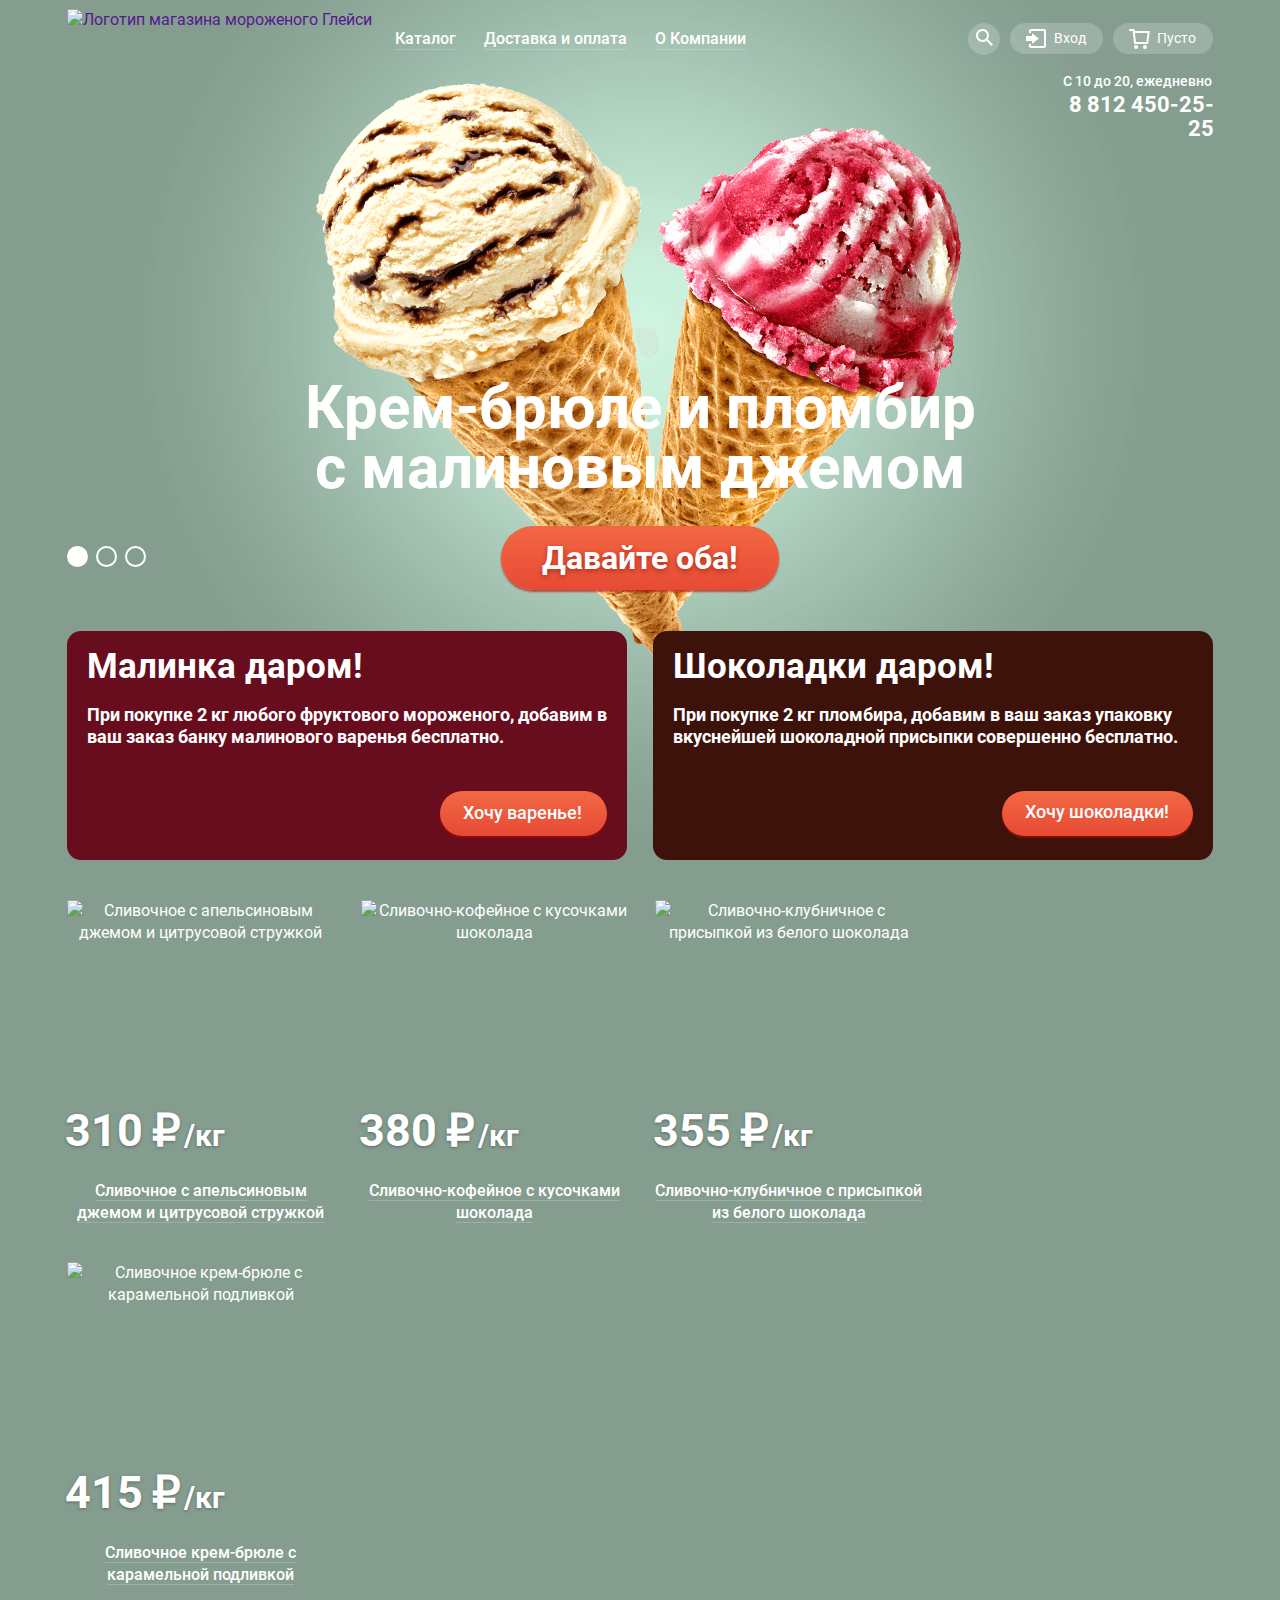
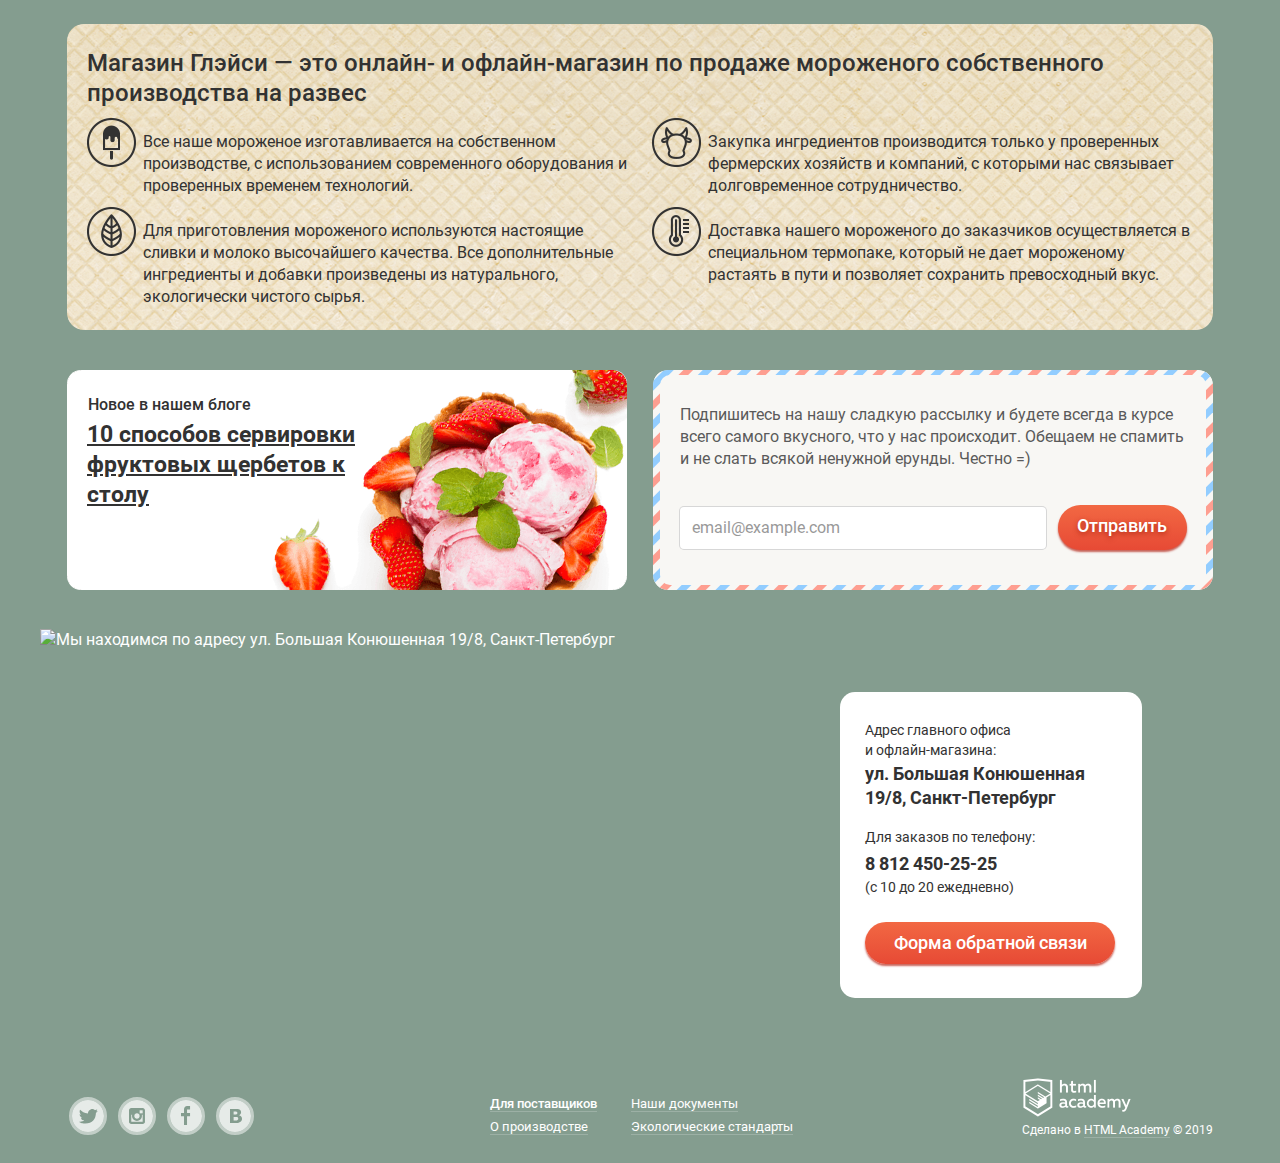
==== commit c2242f59: "18. Личный проект: начинаем оформление декоративных элементов" ====
--- a/index.html
+++ b/index.html
@@ -7,9 +7,9 @@
     <link rel="stylesheet" href="css/style.min.css">
   </head>
   <body>
-    <input class="visually-hidden" type="radio" id="product-1" name="toggle" checked>
-    <input class="visually-hidden" type="radio" id="product-2" name="toggle">
-    <input class="visually-hidden" type="radio" id="product-3" name="toggle">
+    <input class="visually-hidden slide-1" type="radio" id="product-1" name="toggle" checked>
+    <input class="visually-hidden slide-2" type="radio" id="product-2" name="toggle">
+    <input class="visually-hidden slide-3" type="radio" id="product-3" name="toggle">
     <div class="wrap">
 
     <header class="main-header container">
@@ -36,7 +36,7 @@
 
         <ul class="user-navigation">
           <li class="user-navigation-item">
-            <button class="user-navigation-btn search-button" type="button"> 
+            <button class="user-navigation-btn button-search" type="button"> 
               <svg class="user-navigation-icon" width="17" height="17">
                 <path class="user-navigation-svg" fill="#FFFFFF" d="M16.958,15.527L11.75,10.32C12.533,9.247,13,7.93,13,6.5C13,2.91,10.09,0,6.5,0S0,2.91,0,6.5
                   S2.91,13,6.5,13c1.438,0,2.763-0.473,3.839-1.263l5.205,5.204L16.958,15.527z M6.5,11C4.019,11,2,8.981,2,6.5S4.019,2,6.5,2
@@ -54,7 +54,7 @@
           </li>
 
           <li class="user-navigation-item">
-            <button class="user-navigation-btn login" type="button"> 
+            <button class="user-navigation-btn button-login" type="button"> 
               <svg class="user-navigation-icon icon-login" width="21" height="19">
                 <polygon class="user-navigation-svg" fill="#FFFFFF" points="6,14.875 12.917,9.5 6,4.125 6,7.042 -0.042,7.042 -0.042,11.959 6,11.959"/>
                 <path class="user-navigation-svg" fill="#FFFFFF" d="M18,0H5C3.9,0,3,0.9,3,2v2h2V2h13v15H5v-2H3v2c0,1.1,0.9,2,2,2h13c1.1,0,2-0.9,2-2V2C20,0.9,19.1,0,18,0z"
@@ -86,7 +86,7 @@
           </li>
 
           <li class="user-navigation-item">
-            <button class="user-navigation-btn cart" type="button">
+            <button class="user-navigation-btn button-cart" type="button">
               <svg class="user-navigation-icon icon-cart" width="21" height="20">
                 <path class="user-navigation-svg" fill="#FFFFFF" d="M5.657,2.031L5.422,0H0v2h3.64l1.5,13h13.988l1.699-12.969H5.657z M17.372,13H6.922L5.888,4.031h12.66
                   L17.372,13z"/>
@@ -99,16 +99,15 @@
         </ul>
 
       </nav>
+
+      <section class="contacts contacts-wrap">
+        <h2 class="visually-hidden">Наши контакты</h2>
+        <p>С 10 до 20, ежедневно</p>
+        <a href="tel:88124502525">8 812 450-25-25</a>
+      </section>
     </header>
     
     <main class="container main-section">
-
-      <section class="block contacts">
-        <h2 class="visually-hidden">Наши контакты</h2>
-        <p>С 10 до 20, ежедневно</p>
-        <a href="tel:88124502525">8 812 450-25-25</a>
-      </section>
-
 
       <section class="slider">
         <h2 class="visually-hidden">Слайдер мороженого</h2>
@@ -120,16 +119,16 @@
         </div>
 
         <ul class="slider-list">
-          <li class="slider-item slide" id="slide1">
-            <h3 class="slide-title">Крем-брюле и пломбир с малиновым джемом</h3>
+          <li class="slider-item slide slider-item-1" id="slide1">
+            <h3 class="slider-title">Крем-брюле и пломбир с малиновым джемом</h3>
             <a class="button" href="#">Давайте оба!</a>
           </li>
-          <li class="slider-item slide" id="slide2">
-            <h3 class="slide-title">Шоколадный пломбир и лимонный сорбет</h3>
+          <li class="slider-item slide slider-item-2" id="slide2">
+            <h3 class="slider-title">Шоколадный пломбир и лимонный сорбет</h3>
             <a class="button" href="#">Давайте оба!</a>
           </li>
-          <li class="slider-item slide" id="slide3">
-            <h3 class="slide-title">Пломбир с помадкой и клубничный щербет</h3>
+          <li class="slider-item slide slider-item-3" id="slide3">
+            <h3 class="slider-title">Пломбир с помадкой и клубничный щербет</h3>
             <a class="button" href="#">Давайте оба!</a>
           </li>  
         </ul>
@@ -139,20 +138,20 @@
         <h2 class="visually-hidden">Акции</h2>
 
         <article class="article-container raspberries">
-          <h3>Малинка даром!</h3>
+          <h3 class="stocks-title">Малинка даром!</h3>
           <p>При покупке 2 кг любого фруктового мороженого, добавим в ваш заказ банку малинового варенья бесплатно.</p>
           <a class="button" href="#">Хочу варенье!</a>
         </article>
 
         <article class="article-container chocolate">
-          <h3>Шоколадки даром!</h3>
+          <h3 class="stocks-title">Шоколадки даром!</h3>
           <p>При покупке 2 кг пломбира, добавим в ваш заказ упаковку вкуснейшей шоколадной присыпки совершенно бесплатно. </p>
           <a class="button" href="#">Хочу шоколадки!</a>
         </article>
 
       </section>
     
-      <section class="popular-products block">
+      <section class="popular-products products-wrap">
         <h2 class="visually-hidden">Список популярного мороженого</h2>
         
         <ul class="catalog-list">
@@ -206,26 +205,26 @@
           <p class="about-title">Магазин Глэйси — это онлайн- и офлайн-магазин по продаже мороженого собственного производства на развес</p>
 
           <ul class="about-list">
-            <li class="about-list__item production">
+            <li class="about-list__item about-list__item-production">
               <p>Все наше мороженое изготавливается на собственном производстве, с использованием современного оборудования и проверенных временем технологий.</p>
             </li>
-            <li class="about-list__item orders">
+            <li class="about-list__item about-list__item-orders">
               <p>Закупка ингредиентов производится только у проверенных фермерских хозяйств и компаний, с которыми нас связывает долговременное сотрудничество.</p>
             </li>
-            <li class="about-list__item natural">
+            <li class="about-list__item about-list__item-natural">
               <p>Для приготовления мороженого используются настоящие сливки и молоко высочайшего качества. Все дополнительные ингредиенты и добавки произведены из натурального, экологически чистого сырья. </p>
             </li>
-            <li class="about-list__item delivery">
+            <li class="about-list__item about-list__item-delivery">
               <p>Доставка нашего мороженого до заказчиков осуществляется в специальном термопаке, который не дает мороженому растаять в пути и позволяет сохранить превосходный вкус.</p>
             </li>
           </ul>
       </section>
 
-      <div class="newsletter-blog block">
+      <div class="newsletter-blog blog-wrap">
         <article class="article-container blog">
           <h2 class="blog-title">Новое в нашем блоге</h2>
           <a class="blog-link" href="#">
-            <h3>10 способов сервировки фруктовых щербетов к столу</h3>
+            <h3 class="blog-link-title">10 способов сервировки фруктовых щербетов к столу</h3>
           </a>
         </article>
 
@@ -254,7 +253,7 @@
         <p>Для заказов по телефону:</p>
         <a class="telephone" href="tel:88124502525">8 812 450-25-25</a>
         <p>(с 10 до 20 ежедневно)</p>
-        <a class="feedback-button button" href="form.html">Форма обратной связи</a>
+        <a class="feedback-button button" href="#">Форма обратной связи</a>
       </div>
     </section>
 
@@ -346,7 +345,7 @@
     <section class="modal modal-feedback">
       <h2 class="modal-feedback-title">Мы обязательно вам ответим!</h2>
 
-      <form  class="feedback-form" action="https://echo.htmlacademy.ru" method="post">
+      <form class="feedback-form" action="https://echo.htmlacademy.ru" method="post">
         <p>
           <label class="visually-hidden" for="feedback-name">Ваше имя:</label>
           <input class="input feedback-field-name" id="feedback-name" type="text" name="name" placeholder="Имя Фамилия">
@@ -358,7 +357,7 @@
         </p>
 
         <label class="visually-hidden" for="feedback-message">Сообщение:</label>
-        <textarea class="textarea feedback-field-message" id="feedback-message" name="text" cols="48" rows="6">В свободной форме</textarea>
+        <textarea class="input feedback-field-message" id="feedback-message" name="text" cols="48" rows="6" placeholder="В свободной форме"></textarea>
 
         <button class="button" type="submit">Отправить</button>
       </form>
@@ -374,6 +373,6 @@
 
     </section>
 
-    <script src="js/script.min.js"></script>
+    <script type="text/javascript" src="js/script.min.js"></script>
   </body>
 </html>
--- a/css/style.min.css
+++ b/css/style.min.css
@@ -1 +1 @@
-@font-face{font-family:'Roboto';font-style:normal;font-weight:400;font-display:swap;src:url(../fonts/roboto-v20-latin_cyrillic-regular.woff2) format("woff2"),url(../fonts/Roboto-Regular.woff) format("woff"),}@font-face{font-family:'Roboto';font-style:normal;font-weight:500;font-display:swap;src:url(../fonts/roboto-v20-latin_cyrillic-500.woff2) format("woff2"),url(../fonts/Roboto-Medium.woff) format("woff"),}@font-face{font-family:'Roboto';font-style:normal;font-weight:700;font-display:swap;src:url(../fonts/roboto-v20-latin_cyrillic-700.woff2) format("woff2"),url(../fonts/Roboto-Bold.woff) format("woff"),}*,::before,::after{box-sizing:border-box}body{margin:0;padding:0;min-width:1200px;font-family:'Roboto','Arial',sans-serif;font-size:16px;color:#fff;line-height:22px}body.inner-page{background-color:#849d8f;background-image:url(../img/inner-bg.png);background-repeat:repeat-x;background-position:top}a{text-decoration:none}img{max-width:100%;height:auto}.container{margin:0 auto;padding:0 27px;max-width:1200px}.button{font:inherit;padding:11px 23px;text-align:center;font-size:18px;font-weight:500;color:#fff;text-shadow:0 2px 5px rgba(160,32,11,0.76);border:none;border-radius:25px;box-shadow:0 2px 2px 0 rgba(172,16,0,0.64);background-image:linear-gradient(to top,#e74a35,#f26843)}.button:hover,.button:focus{cursor:pointer;box-shadow:0 2px 2px 0 #ac1000;background-image:linear-gradient(to bottom,rgba(255,255,255,0.2),rgba(255,255,255,0.2)),linear-gradient(to top,#e74a35,#f26843)}.button:active{box-shadow:inset 0 2px 2px 0 #942718;background-image:linear-gradient(to bottom,rgba(0,0,0,0.07),rgba(0,0,0,0.07)),linear-gradient(to top,#e74a35,#f26843)}.visually-hidden{position:absolute;width:1px;height:1px;margin:-1px;border:none;padding:0;clip:rect(0 0 0 0);overflow:hidden}.input,.textarea{padding:9px 12px;font-size:14px;color:#999;line-height:24px;border:1px solid rgba(178,178,178,0.52);border-radius:5px}.input::-webkit-input-placeholder{font-weight:400;color:#999}.input::-moz-placeholder{font-weight:400;color:#999}.input:-ms-input-placeholder{font-weight:400;color:#999}.input::-ms-input-placeholder{font-weight:400;color:#999}.input::placeholder{font-weight:400;color:#999}.input:hover{padding:8px 11px;border:2px solid rgba(154,154,154,0.52)}.input:focus{padding:8px 11px;outline:none;font-weight:700;border:2px solid rgba(46,136,228,0.52)}.user-navigation,.site-navigation,.site-navigation ul,.popup ul,.breadcrumbs,.slider ul,.catalog-list,.about-list,.footer ul,.filter-options,.catalog-pagination{list-style:none}.main-navigation,.site-navigation,.user-navigation{display:flex;flex-wrap:wrap}.main-navigation{padding-top:9px}.site-navigation{max-width:500px;margin-left:9px;padding:3px 0 0}.site-navigation-item{position:relative;padding:0 14px}.site-navigation-item > a{font-weight:500;color:#fff;border-bottom:1px solid rgba(255,255,255,0.2)}.site-navigation-item > .active,.site-navigation-item > a:hover,.site-navigation-item > a:focus,.site-navigation-item > a:active{margin:0 -14px;padding:6px 14px;color:#323232;border:none;border-radius:15px;background-color:#f7f6f3}.site-navigation-item > .active{color:#fff;background-color:#d07058}.site-navigation-item > a:active{box-shadow:inset 0 2px 1px 0 #696969;background-color:#ededed}.site-subnavigation{visibility:hidden;z-index:1;position:absolute;top:30px;left:-6px;margin:0;padding:0;background-color:#f8f7f4;border-radius:4px;box-shadow:0 20px 20px 0 rgba(0,0,0,0.4);border-radius:4px;overflow:hidden;opacity:0;transition:.5s}.site-navigation-item:hover > .site-subnavigation,.dropdown:focus + .site-subnavigation{visibility:visible;opacity:1;transition:.9s}.site-subnavigation a{font-size:14px;font-weight:400;text-decoration:none;color:#323232;border:none}.site-subnavigation-item:first-child:after{content:"";position:absolute;left:7px;right:9px;height:1px;background-color:rgba(0,0,0,0.2)}.site-subnavigation-item a{display:block;padding:9px 22px 6px 20px;line-height:16px;white-space:nowrap}.site-subnavigation-item:first-child a{padding-top:11px;padding-bottom:12px;font-weight:700}.site-subnavigation-item:last-child a{padding-bottom:14px}.site-subnavigation-item a:hover,.site-subnavigation-item a:focus{background-color:#fbded7}.site-subnavigation-item a:active{background-color:#f6b5a5}.user-navigation{margin:14px 0 0 auto}.user-navigation-item{position:relative;padding-left:10px}.user-navigation-btn{position:relative;display:block;font-size:14px;color:#fff;border:none;border-radius:20px;background-color:rgba(255,255,255,0.2)}.search-button{width:32px;height:32px;border-radius:50%}.user-navigation-item:hover > .popup-search,.search-button:focus + .popup-search,.user-navigation-item:hover > .popup-login,.login:focus + .popup-login,.user-navigation-item:hover > .popup-cart,.cart:focus + .popup-cart{visibility:visible;opacity:1;transition:.9s}.user-navigation-btn.login,.user-navigation-btn.cart{padding:7px 17px 8px 44px}.icon-cart,.icon-login{position:absolute;top:6px;left:16px}.user-navigation-btn:hover,.user-navigation-btn:focus{cursor:pointer;color:#323232;background-color:#f8f7f4}.user-navigation-btn:hover .user-navigation-svg,.user-navigation-btn:focus .user-navigation-svg{fill:#323232}.inner-page .cart{background-color:#f8f7f4;color:#323232;font-weight:500}.cart-active path,.cart-active circle{fill:#323232}.cart-active polygon{fill:#e84d37}.breadcrumbs{margin:17px 0 0}.breadcrumbs,.subheader{display:flex;justify-content:space-between;padding:0}.breadcrumbs,.breadcrumbs a{font-size:14px;font-weight:400;color:#fff}.breadcrumbs a{border-bottom:1px solid rgba(255,255,255,0.2)}.breadcrumbs a:hover,.breadcrumbs a:active,.breadcrumbs a:focus{color:#ffbc9e;border-bottom:1px solid rgba(255,188,158,0.2)}.breadcrumbs li:not(:last-child)::after{content:"»";padding:0 7px}.inner-page .title{margin:10px 0 0;font-size:35px}.filters{margin-top:33px;max-width:861px}.filters-form{display:flex;flex-wrap:wrap}.filter{margin:0 14px 0 0;padding:0;border:none}.filters .filter-title{margin-bottom:3px;padding-left:16px;font-size:14px;font-weight:500}.filter-option label,.sort-list{font-weight:500}.filter-cover{border-radius:20px;background-color:rgba(255,255,255,0.2)}.filter-option label{position:relative;padding-left:30px;display:block;cursor:pointer;-webkit-user-select:none;-moz-user-select:none;-ms-user-select:none;user-select:none}.filter-input:disabled + label{opacity:.4}.sort-list{padding:10px 33px 8px 16px;color:#fff;border:none;-webkit-appearance:none;-moz-appearance:none;appearance:none}.sort-list::-ms-expand{display:none}.sort-list option{color:#323232}.select-wrapper{position:relative}.select-wrapper::after{content:"";position:absolute;bottom:13px;right:14px;width:0;height:0;border-left:6px solid transparent;border-right:6px solid transparent;border-top:10px solid #fff}.select-wrapper:hover .sort-list,.select-wrapper:focus .sort-list,.select-wrapper:active .sort-list{color:#323232;cursor:pointer;background-color:#f1f1f1}.select-wrapper:hover::after,.select-wrapper:focus::after{border-top:10px solid #000}.range-filter{width:220px}.range-controls{position:relative;padding:16px 22px}.range-controls .scale{height:4px;background:#d7dcde}.range-controls .bar{width:55%;height:4px;margin-left:20px;background:#f8f7f4}.range-controls .toggle{position:absolute;top:8px;left:0;width:4px;height:4px;padding:2px;border:8px solid #fff;background-color:#ababab;border-radius:50%;cursor:pointer}.range-controls .toggle:hover,.range-controls .toggle:focus{top:7px;border:9px solid #fff}.range-controls .toggle-min{left:34px}.range-controls .toggle-max{left:132px}.price-controls{margin-bottom:-2px;padding-left:15px;padding-top:1px;font-size:0}.price-controls label{display:inline-block;width:47.5%;vertical-align:baseline;font-size:14px;font-weight:500}.price-controls input{width:25px;color:#fff;font-weight:500;background:none;border:none}.filter-richness{margin:0;min-width:415px}.filter-richness .filter-options{display:flex;flex-wrap:wrap;justify-content:space-between;margin:0;padding:8px 19px 7px 15px}.filter-input-radio + label::before{content:"";position:absolute;left:0;top:0;width:22px;height:22px;border:4px solid rgba(255,255,255,0.8);border-radius:50%}.filter-input-radio:hover + label::before,.filter-input-radio:focus + label::before{border:4px solid rgba(255,255,255,1)}.filter-input-radio:checked + label::after{content:"";position:absolute;top:7px;left:7px;width:8px;height:8px;background-color:rgba(255,255,255,0.8);border-radius:50%}.filter-input-radio:checked:hover + label::after{background-color:rgba(255,255,255,1)}.filter-filler{margin-top:13px;min-width:702px}.filter-filler .filter-options{display:flex;flex-wrap:wrap;justify-content:space-around;margin:0;padding:7px 8px 7px 6px}.filter-input-checkbox + label::before{content:"";position:absolute;left:-1px;top:1px;width:20px;height:20px;border:2px solid rgba(255,255,255,0.8);border-radius:3px}.filter-input-checkbox + label:hover::before,.filter-input-checkbox + label:focus::before{border:2px solid rgba(255,255,255,1)}.filter-input-checkbox:checked + label::before{display:none}.filter-input-checkbox:checked + label::after{content:"";position:absolute;top:1px;left:-1px;width:23px;height:23px;background-image:url(../img/checkbox-on.svg);background-repeat:no-repeat;background-position:0 0;background-size:contain;opacity:.8}.filter-input-checkbox:checked + label:hover::after{opacity:1}.filters-button{margin-top:38px;padding:5px 27px 5px 28px;color:#fff;font-size:inherit;font-weight:500;border:solid 2px #fff;border-radius:30px;background-color:rgba(255,255,255,0.2);cursor:pointer}.filters-button:hover,.filters-button:focus{color:#323232;background-color:#fff}.filters-button:active{padding:7px 29px 7px 30px;box-shadow:inset 0 2px 1px 0 #696969;background-color:#ededed;border:none}.contacts.block{max-width:170px;margin-top:-10px;margin-left:auto}.contacts{font-size:14px;font-weight:500;text-align:right}.contacts p{padding:0 2px 0 0;margin:0 0 2px}.contacts a{font-weight:700;font-size:22px;color:#fff;border:none}.wrap{background-color:#849d8f;background-image:url(../img/new-slider-1.png);background-repeat:no-repeat;background-position-x:51.3%;transition:background-image .5s ease,background-color .5s ease}.wrap::before,.wrap::after{content:"";visibility:hidden}.wrap::before{background-image:url(../img/new-slider-2.png)}.wrap::after{background-image:url(../img/new-slider-3.png)}.slider{position:relative;padding-top:215px;padding-bottom:7px;overflow:hidden;text-align:center}.slider-list{width:700px;margin:0 auto;padding:0;font-size:60px;line-height:60px;font-weight:800}.slide{display:none}.slider-item h3{margin-bottom:21px;line-height:60px;font-size:60px;font-weight:700;text-align:center}.slider-item a{padding:13px 41px;margin:0 auto;font-size:32px;font-weight:700;text-shadow:0 2px 5px rgba(160,32,11,0.76);border-radius:50px}.slider-controls{position:absolute;bottom:28px;left:0;z-index:20;font-size:0}.slider-controls label{display:inline-block;width:21px;height:21px;margin-right:8px;vertical-align:middle;background-color:transparent;border:2px solid #fff;border-radius:50%;cursor:pointer}.slider-controls label:hover,.slider-controls label:focus{background-color:rgba(255,255,255,0.4)}.slider-controls label:active{background-color:#fff}#product-1:checked ~ .wrap{background-color:#849d8f;background-image:url(../img/new-slider-1.png)}#product-2:checked ~ .wrap{background-color:#8996a6;background-image:url(../img/new-slider-2.png)}#product-3:checked ~ .wrap{background-color:#9d8b84;background-image:url(../img/new-slider-3.png)}#product-1:checked ~ .wrap #slide1,#product-2:checked ~ .wrap #slide2,#product-3:checked ~ .wrap #slide3{display:block}#product-1:checked ~ .wrap label[for="product-1"],#product-2:checked ~ .wrap label[for="product-2"],#product-3:checked ~ .wrap label[for="product-3"]{background-color:#fff}.stocks{display:flex;justify-content:space-between;align-items:flex-start;margin-top:36px;font-size:18px}.article-container{padding:20px;width:560px;min-height:229px;border-radius:14px}.stocks h3{margin-top:5px;margin-bottom:26px;font-size:35px}.stocks p{margin-bottom:43px;font-weight:700}.stocks .raspberries,.stocks .chocolate{background-repeat:no-repeat;background-size:cover;background-position:center}.stocks .chocolate{background-color:#3d120b;background-image:url(../img/stock-chocolate.jpg)}.stocks .raspberries{background-color:#670d1e;background-image:url(../img/stock-raspberries.jpg)}.stocks .button{display:block;margin-left:auto;text-shadow:none}.raspberries .button{max-width:167px;padding:11px 24px 12px 22px}.chocolate .button{max-width:190px;padding:10px 23px 13px 21px}.catalog{margin-top:40px}.card:hover,.card:focus{flex:none;max-width:266px;position:relative;cursor:pointer}.card{position:relative}.card::before{content:"";z-index:1;position:absolute;top:-6px;left:-14px;width:293px;height:calc(100% + 45px);border-radius:5px}.card:hover::before{background-color:#f8f7f4;box-shadow:0 20px 20px 0 rgba(0,0,0,0.4)}.hit:hover::after,.card:hover .catalog-item-title,.card:hover .catalog-item-price,.card:hover .catalog-item-image,.card:hover .button{z-index:2}.card > .button{order:2;display:none;padding:11px 20px}.card:hover > .button,.card:focus > .button{position:absolute;bottom:-15px;left:30px;display:block}.catalog-list{display:flex;flex-wrap:wrap;align-items:flex-start;margin:0;padding:0}.catalog-item{display:flex;flex-basis:266px;flex-direction:column;margin-right:27px;min-height:362px;text-align:center}.catalog-item:nth-child(4n){margin-right:0}.catalog-item-image{width:267px;height:267px}.catalog-item-title{order:1;margin-top:13px;font-size:16px;font-weight:400}.catalog-item-title a{font-size:16px;font-weight:500;color:#fff;border-bottom:1px solid rgba(255,255,255,0.2)}.catalog-item-title a:hover,.catalog-item-title a:active,.catalog-item-title a:focus{color:#ffbc9e;border-bottom:1px solid rgba(255,188,158,0.2)}.catalog-item-price{position:absolute;top:190px;left:-2px;font-size:30px;font-weight:700;text-shadow:0 1px 3px rgba(49,50,53,0.5)}.catalog-item-price span::after{content:"₽";padding-left:4px}.catalog-item-price span{font-size:45px;font-weight:700;text-shadow:0 1px 3px rgba(49,50,53,0.5)}.popular-products.block{margin-top:40px}.catalog-list .hit::after{content:url('../img/hit.png');position:absolute;top:0;left:0}.catalog-pagination{margin-left:auto;margin-top:45px;width:187px;padding:0}.catalog-pagination .back{margin-right:8px}.catalog-pagination .next{margin-left:10px}.catalog-pagination li{display:inline-block;vertical-align:baseline}.pagination__item{padding:4px 8px 3px;color:#fff;font-weight:500;border-radius:50%}.pagination__item:hover,.pagination__item:focus{background-color:rgba(255,255,255,0.2)}.pagination__item.current,.pagination__item:active{color:#323232;background-color:#fff}.pagination-arrow{display:inline-block;padding:4px;vertical-align:middle;border:solid #fff;border-width:0 1px 1px 0}.pagination-arrow__left{opacity:.2;transform:rotate(135deg);-webkit-transform:rotate(135deg)}.pagination-arrow__right{-webkit-transform:rotate(-45deg);transform:rotate(-45deg)}.about{min-height:306px;padding:24px 20px 20px;color:#323232;border-radius:17px;background-color:#849d8f;background-image:url(../img/about-bg.png);background-repeat:repeat}.about .about-title{margin-top:0;margin-bottom:-5px;line-height:30px;font-size:24px;font-weight:500}.about-list{display:flex;flex-wrap:wrap;padding:0;margin:0}.about-list .about-list__item{flex-basis:540px;position:relative;margin-bottom:-5px}.about-list .about-list__item:nth-child(2),.about-list .about-list__item:nth-child(4){margin-left:25px}.about-list__item.delivery p,.about-list__item.orders p{padding:28px 0 0 58px}.about-list p{margin:0;padding:28px 0 0 56px}.about-list__item::before{content:"";display:block;position:absolute;top:15px;left:0;width:49px;height:49px;background-image:url(../img/about-sprite.png);background-repeat:no-repeat}.about .production::before{background-position:0 0}.about .natural::before{background-position:0 -100px}.about .orders::before{background-position:0 -50px}.about .delivery::before{background-position:0 -150px}.newsletter-blog.block{margin-top:40px}.newsletter-blog{display:flex;justify-content:space-between;align-items:flex-start}.blog,.newsletter{min-height:220px}.blog{background-color:#fff;background-image:url(../img/blog-bg.png);background-repeat:no-repeat;background-size:cover}.blog-title{margin:4px 0 3px 1px;font-size:16px;font-weight:500;color:#323232}.blog-link{display:block;margin-left:3px;max-width:300px;line-height:30px;font-size:20px;color:#323232;text-decoration:underline}.blog-link h3{margin:0}.blog-link:hover{color:#e84d37}.article-container + .newsletter{padding:5px 7px}.newsletter{color:#5a5a5a;background-image:url(../img/newsletter-bg.svg);background-repeat:no-repeat;background-position:center;background-size:cover}.newsletter-wrap{padding:20px 14px 35px 20px;background-color:#f8f7f4;border-radius:10px}.newsletter p{margin-top:9px;margin-bottom:35px}.newsletter-form{display:flex}.newsletter .newsletter-field{flex-basis:368px;margin-top:1px;margin-left:-1px;font-size:16px;color:#999}.newsletter .button{margin-left:11px;padding:9px 20px 13px 19px}.address-map{position:relative;margin:39px 0 10px;min-width:1200px;min-height:430px}.address-map-image{position:absolute;top:0;left:50%;z-index:1;margin-left:-600px}.address-map iframe{position:relative;z-index:2;width:100%;border:none}.address-map-text{z-index:3;max-width:302px;position:absolute;top:63px;right:138px;padding:21px 27px 34px 25px;line-height:20px;font-size:14px;color:#323232;border-radius:15px;background-color:#fff}.address-map-text p:first-child{max-width:150px;margin-top:7px;margin-bottom:0}.address-map-text p:nth-child(2){margin:2px 0;line-height:24px;font-weight:700;font-size:18px}.address-map-text p:nth-child(3){margin-top:17px;margin-bottom:7px}.address-map-text p:nth-child(4){margin-top:7px}.address-map-text .telephone{margin-bottom:0;font-size:18px;font-weight:700;color:#323232;border:none}.address-map-text p:last-of-type{margin:2px 0}.feedback-button{display:block;margin-top:25px;text-shadow:none}.footer{display:flex;justify-content:space-between;padding-top:2px;padding-bottom:10px}.inner-page .footer{width:calc(1200px - 50px);margin:30px auto;padding:16px 0;border-top:1px solid rgba(255,255,255,0.3)}.footer-social{display:flex;margin-top:20px;margin-left:2px;padding:0}.footer-social .social-icon{display:block;width:38px;height:38px;margin-right:11px;border:3px solid rgba(255,255,255,0.5);border-radius:50%}.social-icon svg{opacity:.8}.social-icon:hover,.social-icon:focus{border-color:rgba(255,255,255,0.7)}.social-icon:hover svg,.social-icon:focus svg{opacity:1}.social-icon:active path{opacity:1;fill:#e9e9e9}.footer-links{margin-top:15px}.footer-links-list{margin:0;padding:0;display:flex;flex-wrap:wrap;max-width:350px}.footer-links-list li{width:46.5%}.footer-links-list li:nth-child(3){padding-left:21px}.footer-links a{font-size:13px;font-weight:400;color:#fff;border-bottom:1px solid rgba(255,255,255,0.2)}.footer-links a:hover,.footer-links a:active,.footer-links a:focus{color:#ffbc9e;border-bottom:1px solid rgba(255,188,158,0.2)}.footer-links .supplier{position:relative;font-weight:700}.footer-links .supplier a{margin-left:21px;font-weight:500}.footer-links .supplier::before{content:"";display:block;position:absolute;left:0;top:5px;width:15px;height:13px;background-image:url(../img/heart.svg);background-repeat:no-repeat}.footer-htmlacademy{padding-top:1px;font-size:12px}.htmlacademy-logo{margin-left:1px;border:none}.footer-htmlacademy p{margin-top:-5px;padding:0}.footer-htmlacademy-link{font-size:12px;font-weight:400;color:#fff;border-bottom:1px solid rgba(255,255,255,0.2)}.footer-htmlacademy-link:hover,.footer-htmlacademy-link:active,.footer-htmlacademy-link:focus{color:#ffbc9e;border-bottom:1px solid rgba(255,188,158,0.2)}@-webkit-keyframes bounce{0%{-webkit-transform:translateY(-2000px);transform:translateY(-2000px)}70%{-webkit-transform:translateY(30px);transform:translateY(30px)}90%{-webkit-transform:translateY(-10px);transform:translateY(-10px)}100%{-webkit-transform:translateY(0);transform:translateY(0)}}@keyframes bounce{0%{-webkit-transform:translateY(-2000px);transform:translateY(-2000px)}70%{-webkit-transform:translateY(30px);transform:translateY(30px)}90%{-webkit-transform:translateY(-10px);transform:translateY(-10px)}100%{-webkit-transform:translateY(0);transform:translateY(0)}}@-webkit-keyframes shake{0%,100%{-webkit-transform:translateX(0);transform:translateX(0)}10%,30%,50%,70%{-webkit-transform:translateX(-10px);transform:translateX(-10px)}20%,40%,60%,90%{-webkit-transform:translateX(10px);transform:translateX(10px)}}@keyframes shake{0%,100%{-webkit-transform:translateX(0);transform:translateX(0)}10%,30%,50%,70%{-webkit-transform:translateX(-10px);transform:translateX(-10px)}20%,40%,60%,90%{-webkit-transform:translateX(10px);transform:translateX(10px)}}.popup{z-index:4;visibility:hidden;position:absolute;border-radius:4px;opacity:0;transition:.5s}.modal{z-index:4;position:fixed;border-radius:9px;-webkit-animation:bounce .6s;animation:bounce .6s}.modal,.popup{background-color:#f8f7f4;box-shadow:0 20px 20px 0 rgba(158,154,154,0.4)}.modal-close{position:absolute;top:14px;right:15px;width:18px;height:18px;padding:0;margin:0;background:none;border:0;cursor:pointer}.modal-error{-webkit-animation:shake .6s;animation:shake .6s}.modal a,.popup a{color:#323232}.modal a:hover,.modal a:focus,.modal a:active,.popup a:hover,.popup a:focus,.popup a:active{color:#e84d37}.feedback-form p{padding-bottom:4px}.modal-feedback{display:none;width:477px;top:50%;left:50%;padding:20px 25px;margin-top:-221px;margin-left:-237px}.modal-feedback-title{padding:0;margin:-4px 0 19px -1px;line-height:28px;font-size:24px;font-weight:500;color:#323232}.feedback-field-name,.feedback-field-email,.feedback-field-message{font-size:16px}.feedback-form .input{min-width:267px}.feedback-form .textarea{min-width:427px;height:155px;padding-top:10px}.modal-feedback .button{display:block;margin:20px 0 8px auto;padding-left:23px;padding-right:22px;padding-top:10px}.popup-search{z-index:1;top:36px;right:1px;padding:21px 16px 21px 15px}.input-search{width:310px}.popup-login{z-index:1;top:36px;right:-1px;padding:4px 18px 7px 19px}.login-form .input{width:240px}.login-form p:first-child{margin-bottom:20px}.popup-login-bottom{display:flex;justify-content:space-between;margin-top:20px;padding-bottom:14px}.popup-login-bottom a{font-size:13px;font-weight:400}.login-button{padding-left:24px;padding-right:25px;height:45px}.popup-login-links{padding:0;margin:0}.popup-login-links li{padding-bottom:1px;margin-bottom:-4px}.popup-login-links a{text-decoration:underline}.popup-cart{z-index:1;top:36px;right:0}.popup-cart_text_s{line-height:16px;font-size:13px;color:#323232}.cart-list{width:540px;padding:19px 16px 5px;margin:0}.cart-list__item{display:flex;margin-bottom:17px}.cart-list__item:last-child{margin-bottom:0}.cart-item_text{padding:10px 0;margin:0}.cart-item__delete{width:11px;height:11px;padding:11px 0;margin:0;background:none;border:none;cursor:pointer}.cart-item__image{width:33px;height:33px;margin-left:15px;border-radius:50%}.cart-item__title{flex-basis:216px;margin:0 0 0 13px}.cart-item__count{margin-left:31px}.cart-item__price{margin-left:28px}.cart__summ{margin:0 15px;padding-top:15px;text-align:right;line-height:18px;font-size:15px;font-weight:700;border-top:1px solid #cacac7}.cart__button{display:block;margin:14px 14px 21px auto;padding:14px 15px}+@font-face{font-family:'Roboto';font-style:normal;font-weight:400;font-display:swap;src:url(../fonts/roboto-v20-latin_cyrillic-regular.woff2) format('woff2'),url(../fonts/Roboto-Regular.woff) format('woff')}@font-face{font-family:'Roboto';font-style:normal;font-weight:500;font-display:swap;src:url(../fonts/roboto-v20-latin_cyrillic-500.woff2) format('woff2'),url(../fonts/Roboto-Medium.woff) format('woff')}@font-face{font-family:'Roboto';font-style:normal;font-weight:700;font-display:swap;src:url(../fonts/roboto-v20-latin_cyrillic-700.woff2) format('woff2'),url(../fonts/Roboto-Bold.woff) format('woff')}*,*::before,*::after{box-sizing:border-box}body{margin:0;padding:0;min-width:1200px;font-family:'Roboto','Arial',sans-serif;font-size:16px;color:rgb(255,255,255);line-height:22px}body.inner-page{background-color:rgb(132,157,143);background-image:url(../img/inner-bg.png);background-repeat:repeat-x;background-position:top}a{text-decoration:none}img{max-width:100%;height:auto}.container{margin:0 auto;padding:0 27px;max-width:1200px}.button{font:inherit;padding:11px 23px;text-align:center;font-size:18px;font-weight:500;color:rgb(255,255,255);text-shadow:0 2px 5px rgba(160,32,11,.76);border:none;border-radius:25px;box-shadow:0 2px 2px 0 rgba(172,16,0,.64);background-image:linear-gradient(to top,rgb(231,74,53),rgb(242,104,67))}.button:hover,.button:focus{cursor:pointer;box-shadow:0 2px 2px 0 rgb(172,16,0);background-image:linear-gradient(to bottom,rgba(255,255,255,.2),rgba(255,255,255,.2)),linear-gradient(to top,rgb(231,74,53),rgb(242,104,67))}.button:active{box-shadow:inset 0 2px 2px 0 rgb(148,39,24);background-image:linear-gradient(to bottom,rgba(0,0,0,.07),rgba(0,0,0,.07)),linear-gradient(to top,rgb(231,74,53),rgb(242,104,67))}.visually-hidden{position:absolute;width:1px;height:1px;margin:-1px;border:none;padding:0;clip:rect(0 0 0 0);overflow:hidden}.input{min-height:42px;padding:9px 12px;font-size:14px;color:rgb(153,153,153);line-height:24px;border:1px solid rgb(178,178,178);border:1px solid rgba(178,178,178,.52);border-radius:5px}.input::-webkit-input-placeholder{font-weight:400;color:rgb(153,153,153)}.input::-moz-placeholder{font-weight:400;color:rgb(153,153,153)}.input:-ms-input-placeholder{font-weight:400;color:rgb(153,153,153)}.input::-ms-input-placeholder{font-weight:400;color:rgb(153,153,153)}.input::placeholder{font-weight:400;color:rgb(153,153,153)}.input:hover{padding:8px 11px;border:2px solid rgb(154,154,154);border:2px solid rgba(154,154,154,.52)}.input:focus{padding:8px 11px;outline:none;font-weight:700;border:2px solid rgb(46,136,228);border:2px solid rgba(46,136,228,.52)}.user-navigation,.site-navigation,.site-navigation ul,.popup ul,.breadcrumbs,.slider ul,.catalog-list,.about-list,.footer ul,.filter-options,.catalog-pagination{list-style:none}.main-header{position:relative}.main-navigation,.site-navigation,.user-navigation{display:flex;flex-wrap:wrap}.main-navigation{padding-top:9px}.site-navigation{max-width:600px;margin:17px 0 0 9px;padding:3px 0 0 0}.site-navigation-item{position:relative;padding:0 14px;margin-bottom:15px}.site-navigation-item>a{display:block;line-height:20px;font-weight:500;color:rgb(255,255,255);border-bottom:1px solid rgb(255,255,255);border-bottom:1px solid rgba(255,255,255,.2)}.site-navigation-item>.active,.site-navigation-item>a:hover,.site-navigation-item>a:focus,.site-navigation-item>a:active{margin:-5px -14px -10px -14px;padding:6px 14px;color:rgb(50,50,50);border:none;border-radius:15px;background-color:rgb(247,246,243)}.site-navigation-item>.active{color:rgb(255,255,255);background-color:rgb(208,112,88)}.site-navigation-item>a:active{box-shadow:inset 0 2px 1px 0 rgb(105,105,105);background-color:rgb(237,237,237)}.site-subnavigation{display:none;z-index:1;position:absolute;top:30px;left:-6px;margin:0;padding:0;background-color:rgb(248,247,244);border-radius:4px;box-shadow:0 20px 20px 0 rgba(0,0,0,.4);overflow:hidden}.site-navigation-item:hover>.site-subnavigation,.dropdown:focus + .site-subnavigation{display:block;-webkit-animation:open 0.6s;animation:open 0.6s}.site-subnavigation a{font-size:14px;font-weight:400;text-decoration:none;color:rgb(50,50,50);border:none}.site-subnavigation-item:first-child:after{content:"";position:absolute;left:7px;right:9px;height:1px;background-color:rgb(0,0,0);background-color:rgba(0,0,0,.2)}.site-subnavigation-item a{display:block;padding:9px 22px 6px 20px;line-height:16px;white-space:nowrap}.site-subnavigation-item:first-child a{padding-top:11px;padding-bottom:12px;font-weight:700}.site-subnavigation-item:last-child a{padding-bottom:14px}.site-subnavigation-item a:hover,.site-subnavigation-item a:focus{background-color:rgb(251,222,215)}.site-subnavigation-item a:active{background-color:rgb(246,181,165)}.user-navigation{margin:14px 0 0 auto;padding:0}.user-navigation-item{position:relative;padding-left:10px}.user-navigation-btn{position:relative;display:block;font-size:14px;color:rgb(255,255,255);border:none;border-radius:20px;background-color:rgb(255,255,255);background-color:rgba(255,255,255,.2)}.button-search{width:32px;height:32px;border-radius:50%}.user-navigation-item:hover>.popup-search,.button-search:focus + .popup-search,.user-navigation-item:hover>.popup-login,.button-login:focus + .popup-login,.user-navigation-item:hover>.popup-cart,.button-cart:focus + .popup-cart{display:block}.button-login,.button-cart{padding:7px 17px 8px 44px}.icon-cart,.icon-login{position:absolute;top:6px;left:16px}.user-navigation-btn:hover,.user-navigation-btn:focus{cursor:pointer;color:rgb(50,50,50);background-color:rgb(248,247,244)}.user-navigation-btn:hover .user-navigation-svg,.user-navigation-btn:focus .user-navigation-svg{fill:rgb(50,50,50)}.inner-page .cart{background-color:rgb(248,247,244);color:rgb(50,50,50);font-weight:500}.cart-active path,.cart-active circle{fill:rgb(50,50,50)}.cart-active polygon{fill:rgb(232,77,55)}.contacts-wrap{position:absolute;right:26px;top:80px;max-width:170px;margin-top:-10px;margin-left:auto}.contacts{font-size:14px;font-weight:500;text-align:right}.contacts p{padding:0 2px 0 0;margin:0 0 2px 0}.contacts a{font-weight:700;font-size:22px;color:rgb(255,255,255);border:none}.breadcrumbs{display:flex;padding:0;margin:15px 0 0 0}.breadcrumbs,.breadcrumbs a{font-size:14px;font-weight:400;color:rgb(255,255,255)}.breadcrumbs a{border-bottom:1px solid rgb(255,255,255);border-bottom:1px solid rgba(255,255,255,.2)}.breadcrumbs a:hover,.breadcrumbs a:active,.breadcrumbs a:focus{color:rgb(255,188,158);border-bottom:1px solid rgb(255,188,158);border-bottom:1px solid rgba(255,188,158,.2)}.breadcrumbs li:not(:last-child)::after{content:"»";padding:0 7px}.inner-page .title{margin:10px 0 0 0;font-size:35px}.filters{margin-top:33px;max-width:865px}.filters-form{display:flex;flex-wrap:wrap}.filter{margin:0 14px 0 0;padding:0;border:none}.filters .filter-title{margin-bottom:3px;padding-left:16px;font-size:14px;font-weight:500}.filter-option label,.sort-list{font-weight:500}.filter-cover{border-radius:20px;background-color:rgb(255,255,255);background-color:rgba(255,255,255,.2)}.filter-option label{position:relative;padding-left:30px;display:block;cursor:pointer;-webkit-user-select:none;-moz-user-select:none;-ms-user-select:none;user-select:none}.filter-input:disabled + label{opacity:.4}.sort-list{padding:10px 33px 8px 16px;color:rgb(255,255,255);border:none;-webkit-appearance:none;-moz-appearance:none;appearance:none}.sort-list::-ms-expand{display:none}.sort-list option{color:rgb(50,50,50)}.select-wrapper{position:relative}.select-wrapper::after{content:"";position:absolute;bottom:13px;right:14px;width:0;height:0;border-left:6px solid transparent;border-right:6px solid transparent;border-top:10px solid rgb(255,255,255)}.select-wrapper:hover .sort-list,.select-wrapper:focus .sort-list,.select-wrapper:active .sort-list{color:rgb(50,50,50);cursor:pointer;background-color:rgb(241,241,241)}.select-wrapper:hover::after,.select-wrapper:focus::after{border-top:10px solid rgb(0,0,0)}.range-filter{width:220px}.range-controls{position:relative;padding:16px 22px 16px 22px}.range-controls .scale{height:4px;background:rgb(215,220,222)}.range-controls .bar{width:55%;height:4px;margin-left:20px;background:rgb(248,247,244)}.range-controls .toggle{position:absolute;top:8px;left:0;width:4px;height:4px;padding:2px;border:8px solid rgb(255,255,255);background-color:rgb(171,171,171);border-radius:50%;cursor:pointer}.range-controls .toggle:hover,.range-controls .toggle:focus{top:7px;border:9px solid rgb(255,255,255)}.range-controls .toggle-min{left:34px}.range-controls .toggle-max{left:132px}.price-controls{margin-bottom:-2px;padding-left:15px;padding-top:1px;font-size:0}.price-controls label{display:inline-block;width:47.5%;vertical-align:baseline;font-size:14px;font-weight:500}.price-controls input{width:25px;color:rgb(255,255,255);font-weight:500;background:none;border:none}.filter-richness{margin:0;min-width:415px}.filter-richness .filter-options{display:flex;flex-wrap:wrap;justify-content:space-between;margin:0;padding:8px 19px 7px 15px}.filter-input-radio + label::before{content:"";position:absolute;left:0;top:0;width:22px;height:22px;border:4px solid rgb(255,255,255);border:4px solid rgba(255,255,255,.8);border-radius:50%}.filter-input-radio:hover + label::before,.filter-input-radio:focus + label::before{border:4px solid rgb(255,255,255)}.filter-input-radio:checked + label::after{content:"";position:absolute;top:7px;left:7px;width:8px;height:8px;background-color:rgb(255,255,255);background-color:rgba(255,255,255,.8);border-radius:50%}.filter-input-radio:checked:hover + label::after{background-color:rgb(255,255,255)}.filter-filler{margin-top:13px;min-width:702px}.filter-filler .filter-options{display:flex;flex-wrap:wrap;justify-content:space-around;margin:0;padding:7px 8px 7px 6px}.filter-input-checkbox + label::before{content:"";position:absolute;left:-1px;top:1px;width:20px;height:20px;border:2px solid rgb(255,255,255);border:2px solid rgba(255,255,255,.8);border-radius:3px}.filter-input-checkbox + label:hover::before,.filter-input-checkbox + label:focus::before{border:2px solid rgb(255,255,255)}.filter-input-checkbox:checked + label::before{display:none}.filter-input-checkbox:checked + label::after{content:"";position:absolute;top:1px;left:-1px;width:23px;height:23px;background-image:url(../img/checkbox-on.svg);background-repeat:no-repeat;background-position:0 0;background-size:contain;opacity:.8}.filter-input-checkbox:checked + label:hover::after{opacity:1}.filters-button{margin-top:38px;padding:5px 27px 5px 28px;color:rgb(255,255,255);font-size:inherit;font-weight:500;border:solid 2px rgb(255,255,255);border-radius:30px;background-color:rgb(255,255,255);background-color:rgba(255,255,255,.2);cursor:pointer}.filters-button:hover,.filters-button:focus{color:rgb(50,50,50);background-color:rgb(255,255,255)}.filters-button:active{padding:7px 29px 7px 30px;box-shadow:inset 0 2px 1px 0 rgb(105,105,105);background-color:rgb(237,237,237);border:none}.wrap{background-repeat:no-repeat;background-position-x:51.3%;transition:background-image 0.5s ease,background-color 0.5s ease}.slider{position:relative;padding-top:253px;padding-bottom:7px;overflow:hidden;text-align:center}.slider-list{width:700px;margin:0 auto;padding:0;font-size:60px;line-height:60px;font-weight:800}.slide{display:none}.slider-item .slider-title{margin-bottom:21px;line-height:60px;font-size:60px;font-weight:700;text-align:center}.slider-item a{padding:13px 41px;margin:0 auto;font-size:32px;font-weight:700;text-shadow:0 2px 5px rgba(160,32,11,.76);border-radius:50px}.slider-controls{position:absolute;bottom:28px;left:0;z-index:20;font-size:0}.slider-controls label{display:inline-block;width:21px;height:21px;margin-right:8px;vertical-align:middle;background-color:transparent;border:2px solid rgb(255,255,255);border-radius:50%;cursor:pointer}.slider-controls label:hover,.slider-controls label:focus{background-color:rgba(255,255,255,.4)}.slider-controls label:active{background-color:rgb(255,255,255)}.slide-1:checked~.wrap{background-color:rgb(132,157,143);background-image:url(../img/new-slider-1.png)}.slide-2:checked~.wrap{background-color:rgb(137,150,166);background-image:url(../img/new-slider-2.png)}.slide-3:checked~.wrap{background-color:rgb(157,139,132);background-image:url(../img/new-slider-3.png)}.slide-1:checked~.wrap .slider-item-1,.slide-2:checked~.wrap .slider-item-2,.slide-3:checked~.wrap .slider-item-3{display:block}.slide-1:checked~.wrap label[for="product-1"],.slide-2:checked~.wrap label[for="product-2"],.slide-3:checked~.wrap label[for="product-3"]{background-color:rgb(255,255,255)}.stocks{display:flex;justify-content:space-between;align-items:flex-start;margin-top:36px;font-size:18px}.article-container{padding:20px;width:560px;min-height:229px;border-radius:14px}.stocks-title{margin-top:5px;margin-bottom:26px;font-size:35px}.stocks p{margin-bottom:43px;font-weight:700}.stocks .raspberries,.stocks .chocolate{background-repeat:no-repeat;background-size:cover;background-position:center}.stocks .chocolate{background-color:rgb(61,18,11);background-image:url(../img/stock-chocolate.jpg)}.stocks .raspberries{background-color:rgb(103,13,30);background-image:url(../img/stock-raspberries.jpg)}.stocks .button{display:block;margin-left:auto;text-shadow:none}.raspberries .button{max-width:167px;padding:11px 24px 12px 22px}.chocolate .button{max-width:191px;padding:10px 23px 13px 21px}.catalog{margin-top:40px}.card:hover,.card:focus{flex:none;max-width:266px;position:relative;cursor:pointer}.card{position:relative}.card::before{content:"";z-index:1;position:absolute;top:-6px;left:-14px;width:293px;height:calc(100% + 45px);border-radius:5px}.card:hover::before{background-color:rgba(248,247,244,.2);box-shadow:0 20px 20px 0 rgba(0,0,0,.4)}.hit:hover::after,.card:hover .catalog-item-title,.card:hover .catalog-item-price,.card:hover .catalog-item-image,.card:hover .button{z-index:2}.card>.button{order:2;display:none;padding:11px 20px}.card:hover>.button,.card:focus>.button{position:absolute;bottom:-15px;left:30px;display:block}.catalog-list{display:flex;flex-wrap:wrap;align-items:flex-start;margin:0;padding:0}.catalog-item{display:flex;flex-basis:266px;flex-direction:column;margin-right:27px;min-height:362px;text-align:center}.catalog-item:nth-child(4n){margin-right:0}.catalog-item-image{width:267px;height:267px}.catalog-item-title{order:1;margin-top:13px;font-size:16px;font-weight:400}.catalog-item-title a{font-size:16px;font-weight:500;color:rgb(255,255,255);border-bottom:1px solid rgba(255,255,255,.2)}.catalog-item-title a:hover,.catalog-item-title a:active,.catalog-item-title a:focus{color:rgb(255,188,158);border-bottom:1px solid rgba(255,188,158,.2)}.catalog-item-price{position:absolute;top:190px;left:-2px;font-size:30px;font-weight:700;text-shadow:0 1px 3px rgba(49,50,53,.5)}.catalog-item-price span::after{content:"₽";padding-left:9px;padding-right:3px}.catalog-item-price span{font-size:45px;font-weight:700;text-shadow:0 1px 3px rgba(49,50,53,.5)}.products-wrap{margin-top:40px}.catalog-list .hit::after{content:url(../img/hit.png);position:absolute;top:0;left:0}.catalog-pagination{margin-left:auto;margin-top:45px;width:187px;padding:0}.catalog-pagination .back{margin-right:8px}.catalog-pagination .next{margin-left:10px}.catalog-pagination li{display:inline-block;vertical-align:baseline}.pagination__item{padding:4px 8px 3px 8px;color:rgb(255,255,255);font-weight:500;border-radius:50%}.pagination__item:hover,.pagination__item:focus{background-color:rgba(255,255,255,.2)}.pagination__current,.pagination__item:active{color:rgb(50,50,50);background-color:rgb(255,255,255)}.pagination-arrow{display:inline-block;padding:4px;vertical-align:middle;border:solid white;border-width:0 1px 1px 0}.pagination-arrow__left{opacity:.2;transform:rotate(135deg);-webkit-transform:rotate(135deg)}.pagination-arrow__right{-webkit-transform:rotate(-45deg);transform:rotate(-45deg)}.about{min-height:306px;padding:24px 20px 20px 20px;color:rgb(50,50,50);border-radius:17px;background-color:rgb(132,157,143);background-image:url(../img/about-bg.png);background-repeat:repeat}.about .about-title{margin-top:0;margin-bottom:-5px;line-height:30px;font-size:24px;font-weight:500}.about-list{display:flex;flex-wrap:wrap;padding:0;margin:0}.about-list .about-list__item{flex-basis:540px;position:relative;margin-bottom:-5px}.about-list .about-list__item:nth-child(2),.about-list .about-list__item:nth-child(4){margin-left:25px}.about-list__item-delivery p,.about-list__item-orders p{padding:28px 0 0 58px}.about-list p{margin:0;padding:28px 0 0 56px}.about-list__item::before{content:"";display:block;position:absolute;top:15px;left:0;width:49px;height:49px;background-image:url(../img/about-sprite.png);background-repeat:no-repeat}.about-list__item-production::before{background-position:0 0}.about-list__item-natural::before{background-position:0 -100px}.about-list__item-orders::before{background-position:0 -50px}.about-list__item-delivery::before{background-position:0 -150px}.blog-wrap{margin-top:40px}.newsletter-blog{display:flex;justify-content:space-between;align-items:flex-start}.blog,.newsletter{min-height:220px}.blog{background-color:rgb(255,255,255);background-image:url(../img/blog-bg.png);background-repeat:no-repeat;background-size:cover}.blog-title{margin:4px 0 3px 1px;font-size:16px;font-weight:500;color:rgb(50,50,50)}.blog-link{display:block;max-width:300px;line-height:30px;font-size:20px;color:rgb(50,50,50);text-decoration:underline}.blog-link .blog-link-title{margin:0}.blog-link:hover{color:rgb(232,77,55)}.article-container + .newsletter{padding:5px 7px}.newsletter{color:rgb(90,90,90);background-image:url(../img/newsletter-bg.svg);background-repeat:no-repeat;background-position:center;background-size:cover}.newsletter-wrap{padding:20px 14px 35px 20px;background-color:rgb(248,247,244);border-radius:10px}.newsletter p{margin-top:9px;margin-bottom:35px}.newsletter-form{display:flex}.newsletter .newsletter-field{flex-basis:368px;margin-top:1px;margin-left:-1px;font-size:16px;color:rgb(153,153,153)}.newsletter .button{margin-left:11px;padding:9px 20px 13px 19px}.address-map{position:relative;margin:39px 0 10px 0;min-width:1200px;min-height:430px}.address-map-image{position:absolute;top:0;left:50%;z-index:1;margin-left:-600px}.address-map iframe{position:relative;z-index:2;width:100%;border:none}.address-map-text{z-index:3;max-width:302px;position:absolute;top:63px;right:138px;padding:21px 27px 34px 25px;line-height:20px;font-size:14px;color:rgb(50,50,50);border-radius:15px;background-color:rgb(255,255,255)}.address-map-text p:first-child{max-width:150px;margin-top:7px;margin-bottom:0}.address-map-text p:nth-child(2){margin:2px 0;line-height:24px;font-weight:700;font-size:18px}.address-map-text p:nth-child(3){margin-top:17px;margin-bottom:7px}.address-map-text p:nth-child(4){margin-top:7px}.address-map-text .telephone{margin-bottom:0;font-size:18px;font-weight:700;color:rgb(50,50,50);border:none}.address-map-text p:last-of-type{margin:2px 0}.feedback-button{display:block;margin-top:25px;text-shadow:none}.footer{display:flex;justify-content:space-between;padding-top:2px;padding-bottom:10px}.inner-page .footer{width:calc(1200px - 50px);margin:30px auto;padding:16px 0;border-top:1px solid rgba(255,255,255,.3)}.footer-social{display:flex;margin-top:20px;margin-left:2px;padding:0}.footer-social .social-icon{display:block;width:38px;height:38px;margin-right:11px;border:3px solid rgba(255,255,255,.5);border-radius:50%}.social-icon svg{opacity:.8}.social-icon:hover,.social-icon:focus{border-color:rgba(255,255,255,.7)}.social-icon:hover svg,.social-icon:focus svg{opacity:1}.social-icon:active path{opacity:1;fill:rgb(233,233,233)}.footer-links{margin-top:15px}.footer-links-list{margin:0;padding:0;display:flex;flex-wrap:wrap;max-width:350px}.footer-links-list li{width:46.5%}.footer-links-list li:nth-child(3){padding-left:21px}.footer-links a{font-size:13px;font-weight:400;color:rgb(255,255,255);border-bottom:1px solid rgba(255,255,255,.2)}.footer-links a:hover,.footer-links a:active,.footer-links a:focus{color:rgb(255,188,158);border-bottom:1px solid rgba(255,188,158,.2)}.footer-links .supplier{position:relative;font-weight:700}.footer-links .supplier a{margin-left:21px;font-weight:500}.footer-links .supplier::before{content:"";display:block;position:absolute;left:0;top:5px;width:15px;height:13px;background-image:url(../img/heart.svg);background-repeat:no-repeat}.footer-htmlacademy{padding-top:1px;font-size:12px}.htmlacademy-logo{margin-left:1px;border:none}.footer-htmlacademy p{margin-top:-5px;padding:0}.footer-htmlacademy-link{font-size:12px;font-weight:400;color:rgb(255,255,255);border-bottom:1px solid rgba(255,255,255,.2)}.footer-htmlacademy-link:hover,.footer-htmlacademy-link:active,.footer-htmlacademy-link:focus{color:rgb(255,188,158);border-bottom:1px solid rgba(255,188,158,.2)}@-webkit-keyframes open{0%{display:block;opacity:0;visibility:hidden}100%{display:block;opacity:1;visibility:visible}}@keyframes open{0%{display:block;opacity:0;visibility:hidden}100%{display:block;opacity:1;visibility:visible}}@-webkit-keyframes bounce{0%{-webkit-transform:translateY(-2000px);transform:translateY(-2000px)}70%{-webkit-transform:translateY(30px);transform:translateY(30px)}90%{-webkit-transform:translateY(-10px);transform:translateY(-10px)}100%{-webkit-transform:translateY(0);transform:translateY(0)}}@keyframes bounce{0%{-webkit-transform:translateY(-2000px);transform:translateY(-2000px)}70%{-webkit-transform:translateY(30px);transform:translateY(30px)}90%{-webkit-transform:translateY(-10px);transform:translateY(-10px)}100%{-webkit-transform:translateY(0);transform:translateY(0)}}@-webkit-keyframes shake{0%,100%{-webkit-transform:translateX(0);transform:translateX(0)}10%,30%,50%,70%{-webkit-transform:translateX(-10px);transform:translateX(-10px)}20%,40%,60%,90%{-webkit-transform:translateX(10px);transform:translateX(10px)}}@keyframes shake{0%,100%{-webkit-transform:translateX(0);transform:translateX(0)}10%,30%,50%,70%{-webkit-transform:translateX(-10px);transform:translateX(-10px)}20%,40%,60%,90%{-webkit-transform:translateX(10px);transform:translateX(10px)}}.popup{z-index:4;position:absolute;display:none;border-radius:4px}.modal{z-index:4;position:fixed;display:none;border-radius:9px}.modal,.popup{background-color:rgb(248,247,244);box-shadow:0 20px 20px 0 rgba(0,0,0,.4)}.modal-close{position:absolute;top:14px;right:15px;width:18px;height:18px;padding:0;margin:0;background:none;border:0;cursor:pointer}.modal-show{display:block;-webkit-animation:bounce 0.6s;animation:bounce 0.6s}.modal-error{-webkit-animation:shake 0.6s;animation:shake 0.6s}.field-error{border-color:red}.modal a,.popup a{color:rgb(50,50,50)}.modal a:hover,.modal a:focus,.modal a:active,.popup a:hover,.popup a:focus,.popup a:active{color:rgb(232,77,55)}.feedback-form p{padding-bottom:4px}.modal-feedback{top:50%;left:50%;padding:20px 25px;margin-top:-221px;margin-left:-237px}.modal-feedback-title{padding:0;margin:-4px 0 19px -1px;line-height:28px;font-size:24px;font-weight:500;color:rgb(50,50,50)}.feedback-field-name,.feedback-field-email,.feedback-field-message{font-size:16px}.feedback-form .input{width:267px}.feedback-form .feedback-field-message{width:423px;height:155px}.modal-feedback .button{display:block;margin:20px 0 8px auto;padding-left:23px;padding-right:22px;padding-top:10px}.popup-search{z-index:1;top:36px;right:1px;padding:21px 16px 21px 15px}.input-search{width:310px}.popup-login{z-index:1;top:36px;right:-1px;padding:4px 18px 7px 19px}.login-form .input{width:240px}.login-form p:first-child{margin-bottom:20px}.popup-login-bottom{display:flex;justify-content:space-between;margin-top:20px;padding-bottom:14px}.popup-login-bottom a{font-size:13px;font-weight:400}.login-button{padding-left:24px;padding-right:25px;height:45px}.popup-login-links{padding:0;margin:0}.popup-login-links li{padding-bottom:1px;margin-bottom:-4px}.popup-login-links a{text-decoration:underline}.popup-cart{z-index:1;top:36px;right:0}.popup-cart_text_s{line-height:16px;font-size:13px;color:rgb(50,50,50)}.cart-list{width:540px;padding:19px 16px 5px 16px;margin:0}.cart-list__item{display:flex;margin-bottom:17px}.cart-list__item:last-child{margin-bottom:0}.cart-item_text{padding:10px 0;margin:0}.cart-item__delete{width:11px;height:11px;padding:11px 0;margin:0;background:none;border:none;cursor:pointer}.cart-item__image{width:33px;height:33px;margin-left:15px;border-radius:50%}.cart-item__title{flex-basis:216px;margin:0 0 0 13px}.cart-item__count{margin-left:31px}.cart-item__price{margin-left:28px}.cart__summ{margin:0 15px;padding-top:15px;text-align:right;line-height:18px;font-size:15px;font-weight:700;border-top:1px solid rgb(202,202,199)}.cart__button{display:block;margin:14px 14px 21px auto;padding:14px 15px}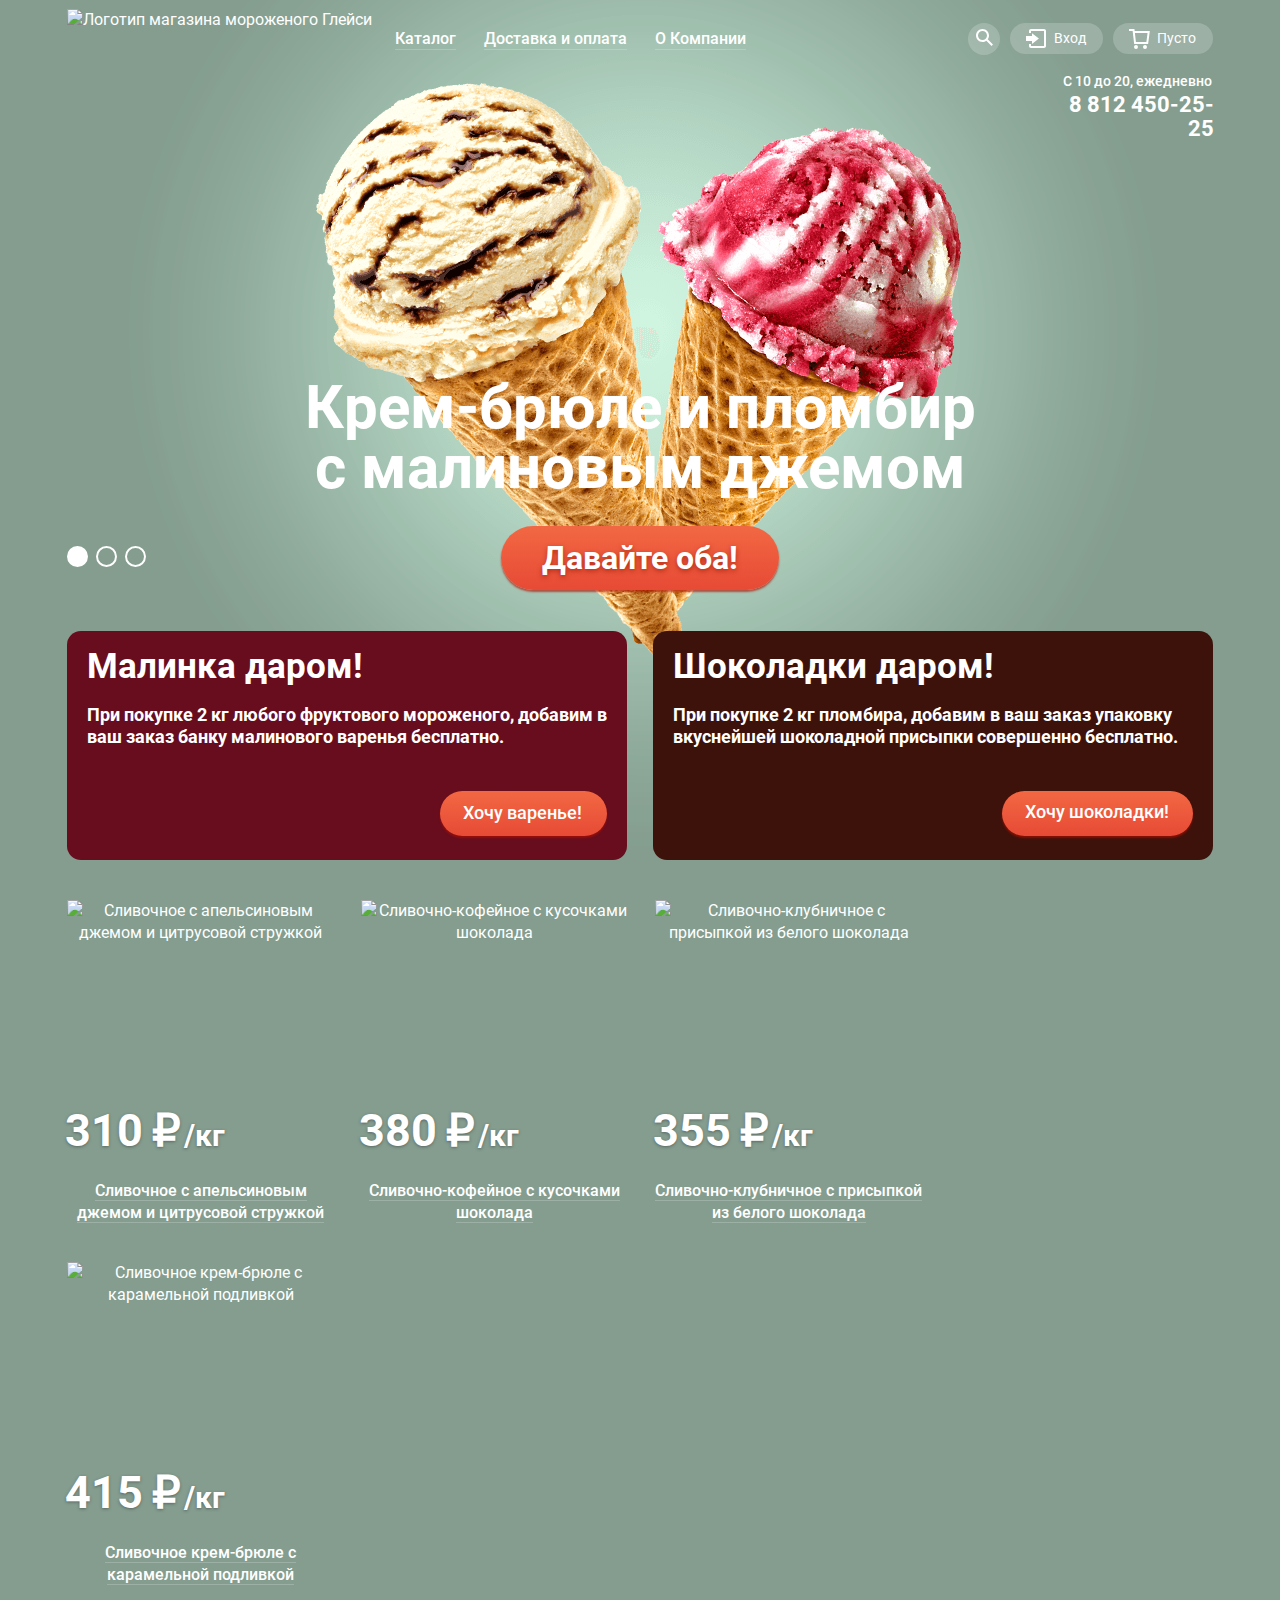
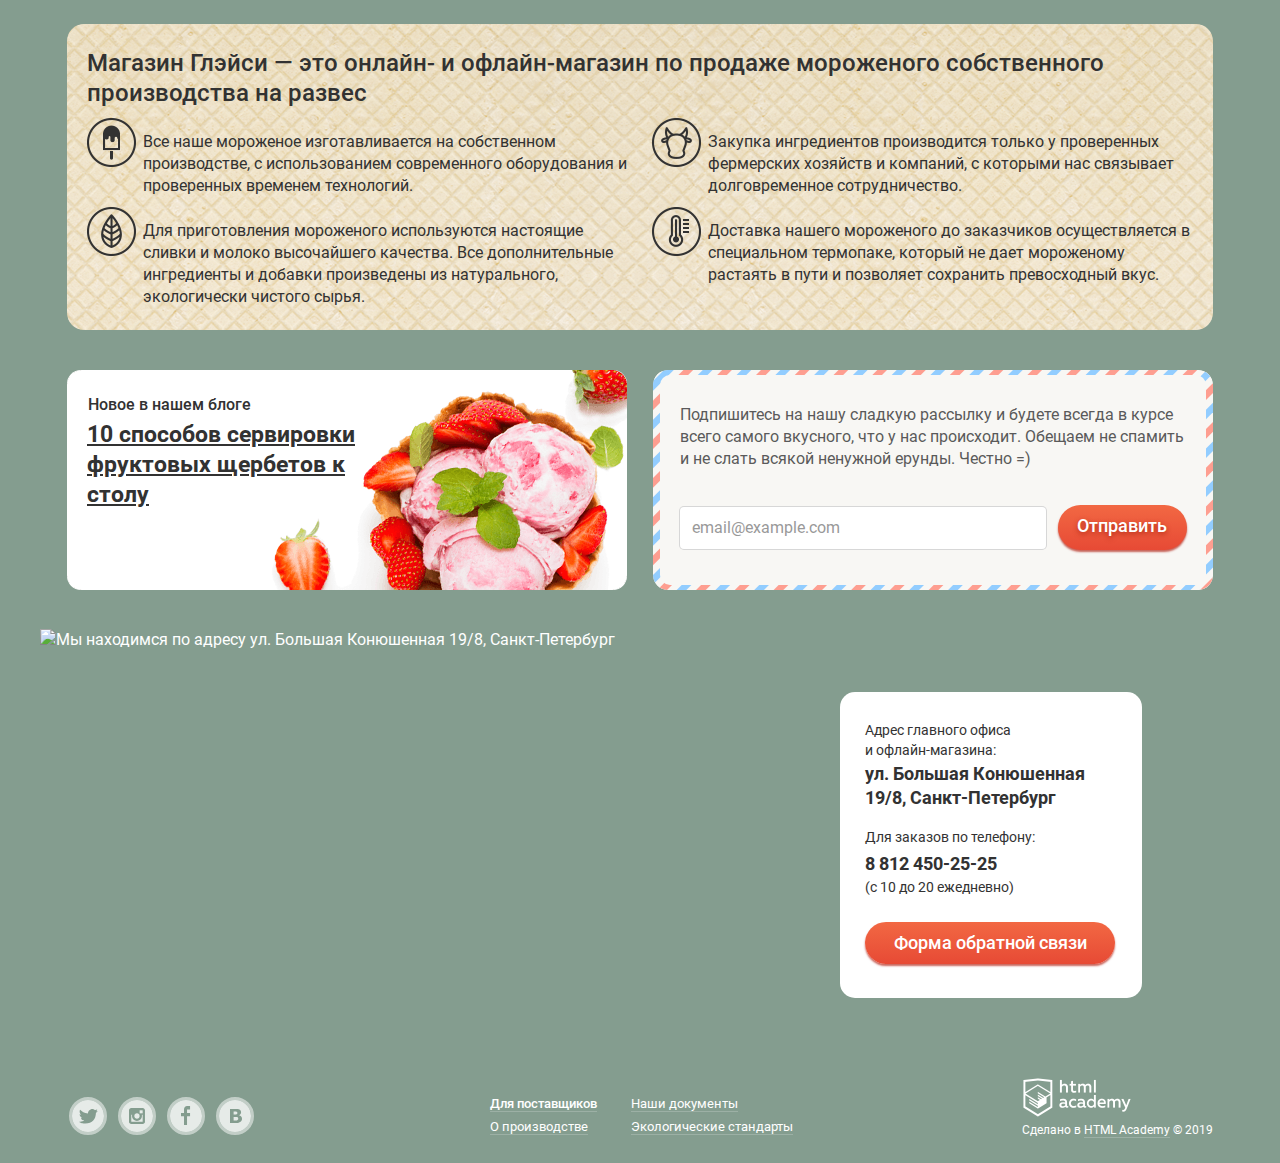
==== commit eca2f1d1: "Предпоследние правки" ====
--- a/index.html
+++ b/index.html
@@ -15,14 +15,14 @@
     <header class="main-header container">
       <nav class="main-navigation">
 
-        <a class="main-header-logo" href="">
+        <a class="main-header-logo">
           <img class="logo" src="img/logo.svg" width="154" height="64" alt="Логотип магазина мороженого Глейси">
         </a>
 
         <ul class="site-navigation">
           <li class="site-navigation-item">
             <a class="dropdown" href="#">Каталог</a>
-            <ul class="site-subnavigation">
+            <ul class="site-subnavigation" tabindex="0">
               <li class="site-subnavigation-item"><a href="#">Новинки</a></li>
               <li class="site-subnavigation-item"><a href="catalog.html">Сливочное</a></li>
               <li class="site-subnavigation-item"><a href="#">Щербеты</a></li>
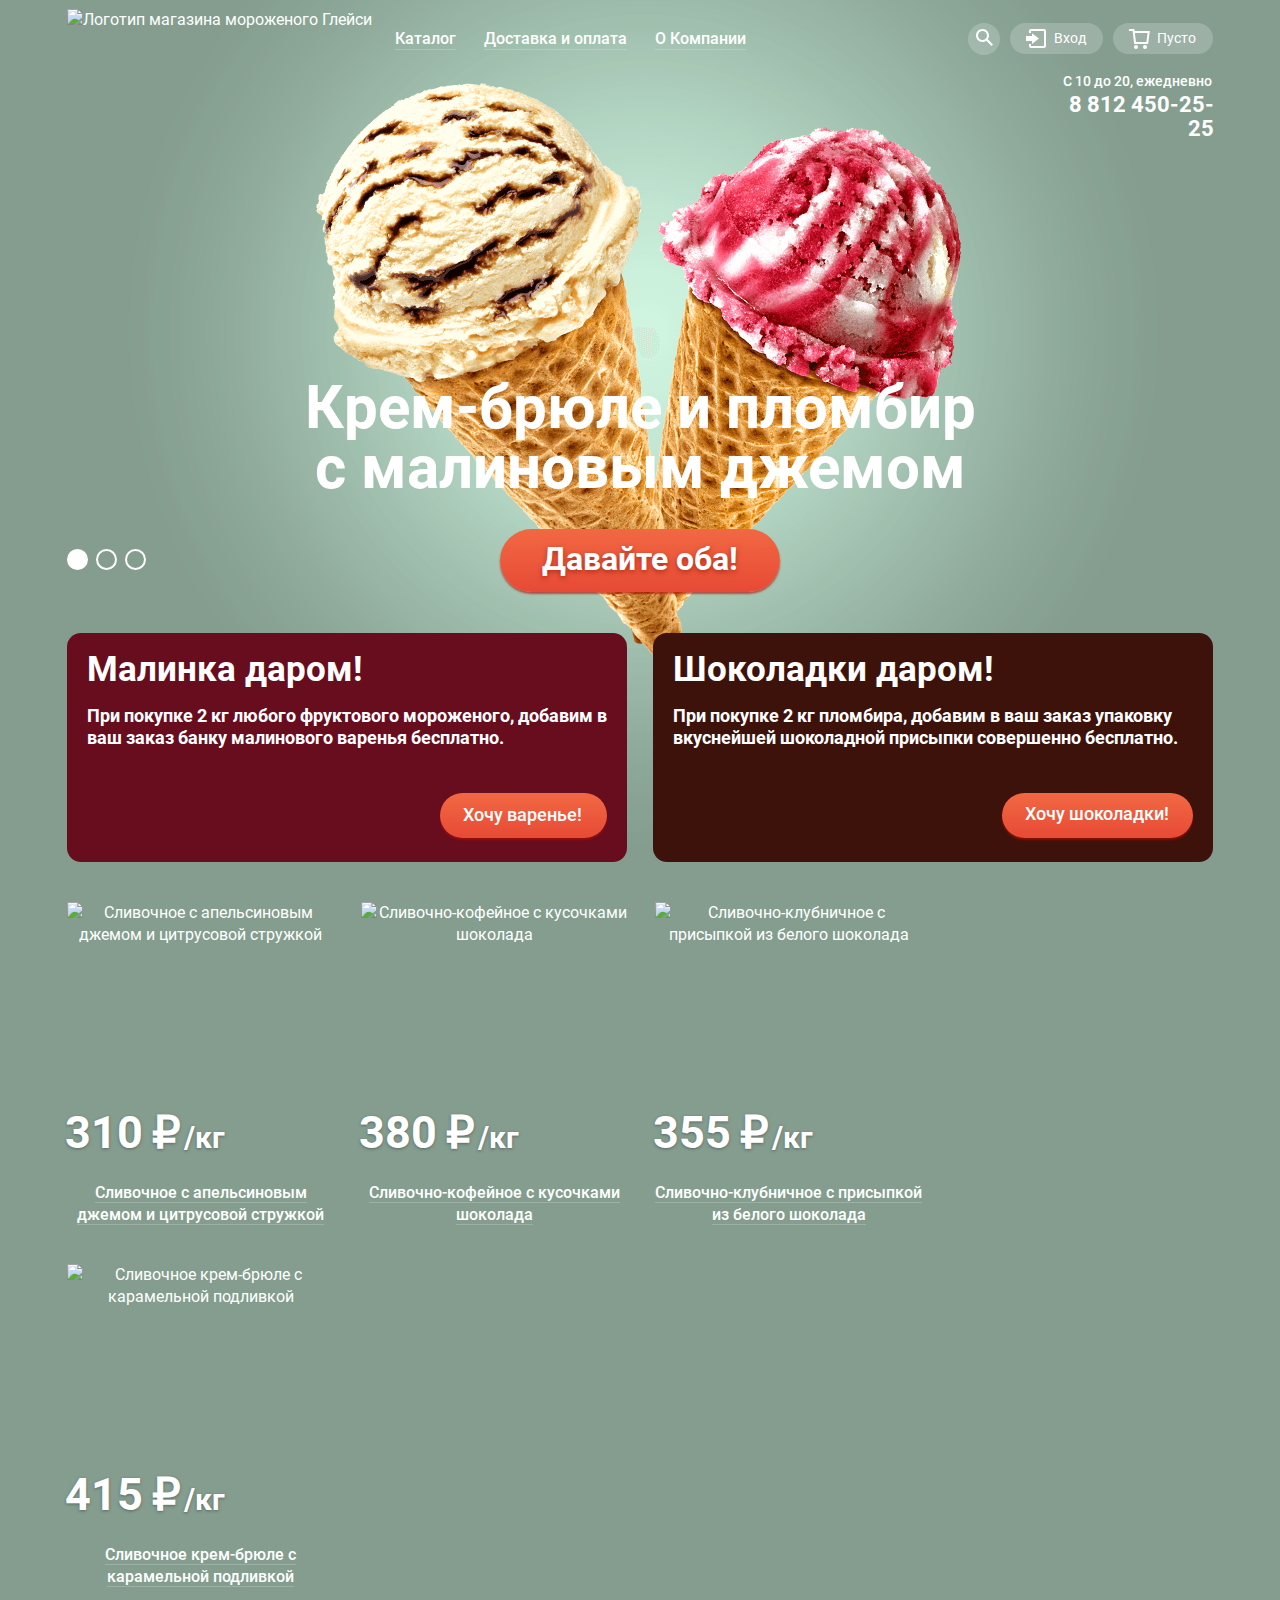
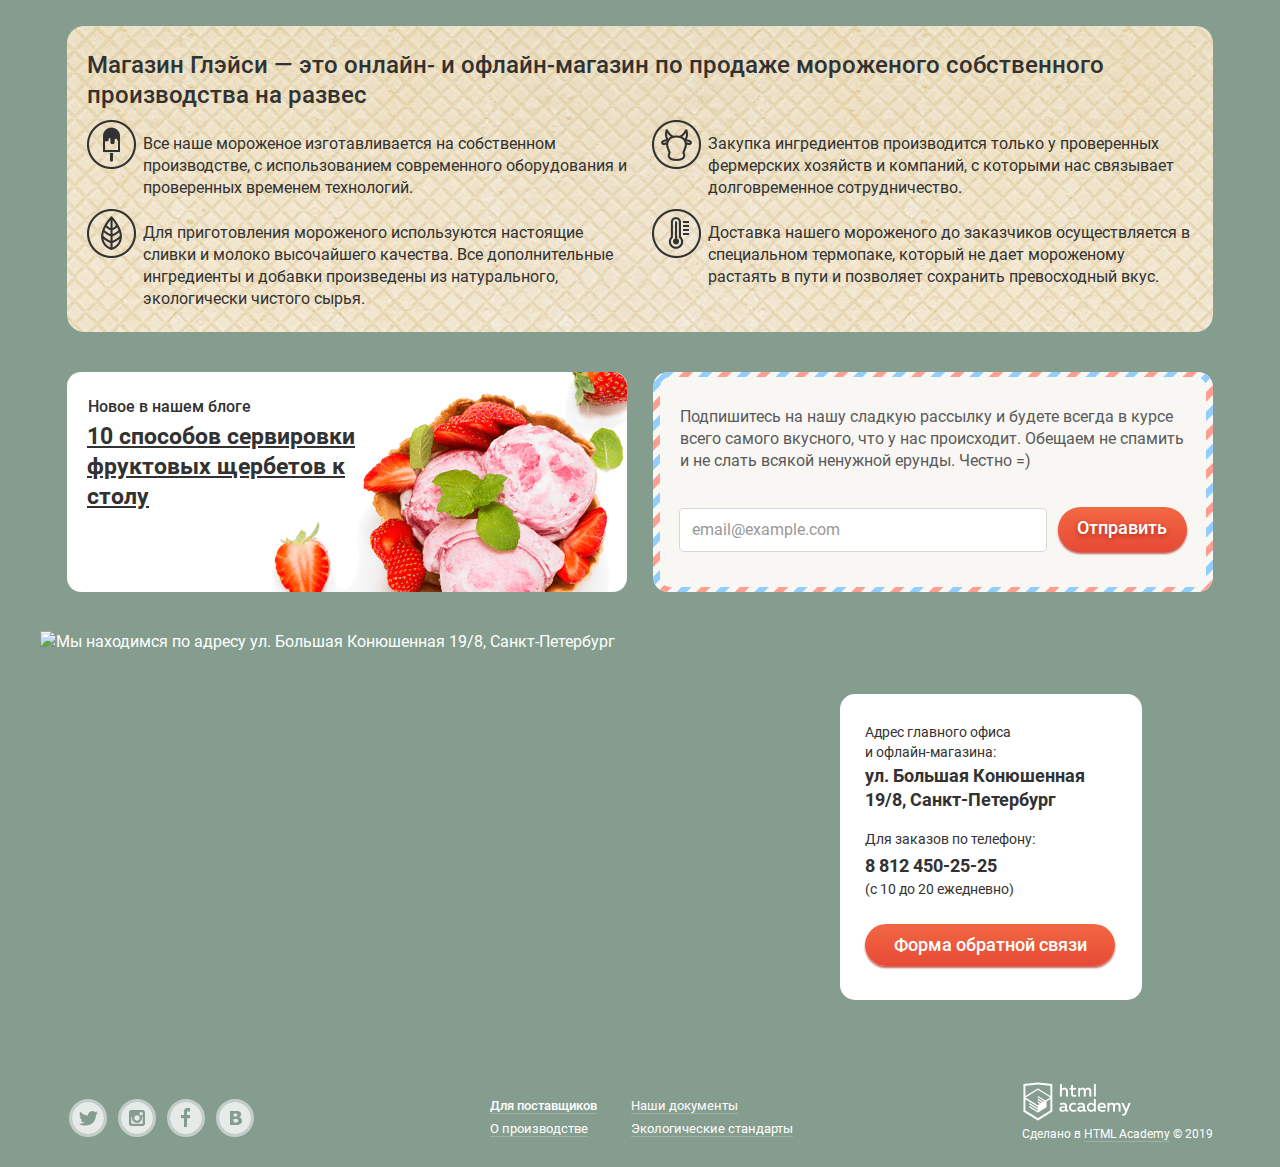
==== commit 4e164f41: "Финал" ====
--- a/index.html
+++ b/index.html
@@ -22,7 +22,7 @@
         <ul class="site-navigation">
           <li class="site-navigation-item">
             <a class="dropdown" href="#">Каталог</a>
-            <ul class="site-subnavigation" tabindex="0">
+            <ul class="site-subnavigation">
               <li class="site-subnavigation-item"><a href="#">Новинки</a></li>
               <li class="site-subnavigation-item"><a href="catalog.html">Сливочное</a></li>
               <li class="site-subnavigation-item"><a href="#">Щербеты</a></li>
--- a/css/style.min.css
+++ b/css/style.min.css
@@ -1 +1 @@
-@font-face{font-family:'Roboto';font-style:normal;font-weight:400;font-display:swap;src:url(../fonts/roboto-v20-latin_cyrillic-regular.woff2) format('woff2'),url(../fonts/Roboto-Regular.woff) format('woff')}@font-face{font-family:'Roboto';font-style:normal;font-weight:500;font-display:swap;src:url(../fonts/roboto-v20-latin_cyrillic-500.woff2) format('woff2'),url(../fonts/Roboto-Medium.woff) format('woff')}@font-face{font-family:'Roboto';font-style:normal;font-weight:700;font-display:swap;src:url(../fonts/roboto-v20-latin_cyrillic-700.woff2) format('woff2'),url(../fonts/Roboto-Bold.woff) format('woff')}*,*::before,*::after{box-sizing:border-box}body{margin:0;padding:0;min-width:1200px;font-family:'Roboto','Arial',sans-serif;font-size:16px;color:rgb(255,255,255);line-height:22px}body.inner-page{background-color:rgb(132,157,143);background-image:url(../img/inner-bg.png);background-repeat:repeat-x;background-position:top}a{text-decoration:none}img{max-width:100%;height:auto}.container{margin:0 auto;padding:0 27px;max-width:1200px}.button{font:inherit;padding:11px 23px;text-align:center;font-size:18px;font-weight:500;color:rgb(255,255,255);text-shadow:0 2px 5px rgba(160,32,11,.76);border:none;border-radius:25px;box-shadow:0 2px 2px 0 rgba(172,16,0,.64);background-image:linear-gradient(to top,rgb(231,74,53),rgb(242,104,67))}.button:hover,.button:focus{cursor:pointer;box-shadow:0 2px 2px 0 rgb(172,16,0);background-image:linear-gradient(to bottom,rgba(255,255,255,.2),rgba(255,255,255,.2)),linear-gradient(to top,rgb(231,74,53),rgb(242,104,67))}.button:active{box-shadow:inset 0 2px 2px 0 rgb(148,39,24);background-image:linear-gradient(to bottom,rgba(0,0,0,.07),rgba(0,0,0,.07)),linear-gradient(to top,rgb(231,74,53),rgb(242,104,67))}.visually-hidden{position:absolute;width:1px;height:1px;margin:-1px;border:none;padding:0;clip:rect(0 0 0 0);overflow:hidden}.input{min-height:42px;padding:9px 12px;font-size:14px;color:rgb(153,153,153);line-height:24px;border:1px solid rgb(178,178,178);border:1px solid rgba(178,178,178,.52);border-radius:5px}.input::-webkit-input-placeholder{font-weight:400;color:rgb(153,153,153)}.input::-moz-placeholder{font-weight:400;color:rgb(153,153,153)}.input:-ms-input-placeholder{font-weight:400;color:rgb(153,153,153)}.input::-ms-input-placeholder{font-weight:400;color:rgb(153,153,153)}.input::placeholder{font-weight:400;color:rgb(153,153,153)}.input:hover{padding:8px 11px;border:2px solid rgb(154,154,154);border:2px solid rgba(154,154,154,.52)}.input:focus{padding:8px 11px;outline:none;font-weight:700;border:2px solid rgb(46,136,228);border:2px solid rgba(46,136,228,.52)}.user-navigation,.site-navigation,.site-navigation ul,.popup ul,.breadcrumbs,.slider ul,.catalog-list,.about-list,.footer ul,.filter-options,.catalog-pagination{list-style:none}.main-header{position:relative}.main-navigation,.site-navigation,.user-navigation{display:flex;flex-wrap:wrap}.main-navigation{padding-top:9px}.site-navigation{max-width:600px;margin:17px 0 0 9px;padding:3px 0 0 0}.site-navigation-item{position:relative;padding:0 14px;margin-bottom:15px}.site-navigation-item>a{display:block;line-height:20px;font-weight:500;color:rgb(255,255,255);border-bottom:1px solid rgb(255,255,255);border-bottom:1px solid rgba(255,255,255,.2)}.site-navigation-item>.active,.site-navigation-item>a:hover,.site-navigation-item>a:focus,.site-navigation-item>a:active{margin:-5px -14px -10px -14px;padding:6px 14px;color:rgb(50,50,50);border:none;border-radius:15px;background-color:rgb(247,246,243)}.site-navigation-item>.active{color:rgb(255,255,255);background-color:rgb(208,112,88)}.site-navigation-item>a:active{box-shadow:inset 0 2px 1px 0 rgb(105,105,105);background-color:rgb(237,237,237)}.site-subnavigation{display:none;z-index:1;position:absolute;top:30px;left:-6px;margin:0;padding:0;background-color:rgb(248,247,244);border-radius:4px;box-shadow:0 20px 20px 0 rgba(0,0,0,.4);overflow:hidden}.site-navigation-item:hover>.site-subnavigation,.dropdown:focus + .site-subnavigation{display:block;-webkit-animation:open 0.6s;animation:open 0.6s}.site-subnavigation a{font-size:14px;font-weight:400;text-decoration:none;color:rgb(50,50,50);border:none}.site-subnavigation-item:first-child:after{content:"";position:absolute;left:7px;right:9px;height:1px;background-color:rgb(0,0,0);background-color:rgba(0,0,0,.2)}.site-subnavigation-item a{display:block;padding:9px 22px 6px 20px;line-height:16px;white-space:nowrap}.site-subnavigation-item:first-child a{padding-top:11px;padding-bottom:12px;font-weight:700}.site-subnavigation-item:last-child a{padding-bottom:14px}.site-subnavigation-item a:hover,.site-subnavigation-item a:focus{background-color:rgb(251,222,215)}.site-subnavigation-item a:active{background-color:rgb(246,181,165)}.user-navigation{margin:14px 0 0 auto;padding:0}.user-navigation-item{position:relative;padding-left:10px}.user-navigation-btn{position:relative;display:block;font-size:14px;color:rgb(255,255,255);border:none;border-radius:20px;background-color:rgb(255,255,255);background-color:rgba(255,255,255,.2)}.button-search{width:32px;height:32px;border-radius:50%}.user-navigation-item:hover>.popup-search,.button-search:focus + .popup-search,.user-navigation-item:hover>.popup-login,.button-login:focus + .popup-login,.user-navigation-item:hover>.popup-cart,.button-cart:focus + .popup-cart{display:block}.button-login,.button-cart{padding:7px 17px 8px 44px}.icon-cart,.icon-login{position:absolute;top:6px;left:16px}.user-navigation-btn:hover,.user-navigation-btn:focus{cursor:pointer;color:rgb(50,50,50);background-color:rgb(248,247,244)}.user-navigation-btn:hover .user-navigation-svg,.user-navigation-btn:focus .user-navigation-svg{fill:rgb(50,50,50)}.inner-page .cart{background-color:rgb(248,247,244);color:rgb(50,50,50);font-weight:500}.cart-active path,.cart-active circle{fill:rgb(50,50,50)}.cart-active polygon{fill:rgb(232,77,55)}.contacts-wrap{position:absolute;right:26px;top:80px;max-width:170px;margin-top:-10px;margin-left:auto}.contacts{font-size:14px;font-weight:500;text-align:right}.contacts p{padding:0 2px 0 0;margin:0 0 2px 0}.contacts a{font-weight:700;font-size:22px;color:rgb(255,255,255);border:none}.breadcrumbs{display:flex;padding:0;margin:15px 0 0 0}.breadcrumbs,.breadcrumbs a{font-size:14px;font-weight:400;color:rgb(255,255,255)}.breadcrumbs a{border-bottom:1px solid rgb(255,255,255);border-bottom:1px solid rgba(255,255,255,.2)}.breadcrumbs a:hover,.breadcrumbs a:active,.breadcrumbs a:focus{color:rgb(255,188,158);border-bottom:1px solid rgb(255,188,158);border-bottom:1px solid rgba(255,188,158,.2)}.breadcrumbs li:not(:last-child)::after{content:"»";padding:0 7px}.inner-page .title{margin:10px 0 0 0;font-size:35px}.filters{margin-top:33px;max-width:865px}.filters-form{display:flex;flex-wrap:wrap}.filter{margin:0 14px 0 0;padding:0;border:none}.filters .filter-title{margin-bottom:3px;padding-left:16px;font-size:14px;font-weight:500}.filter-option label,.sort-list{font-weight:500}.filter-cover{border-radius:20px;background-color:rgb(255,255,255);background-color:rgba(255,255,255,.2)}.filter-option label{position:relative;padding-left:30px;display:block;cursor:pointer;-webkit-user-select:none;-moz-user-select:none;-ms-user-select:none;user-select:none}.filter-input:disabled + label{opacity:.4}.sort-list{padding:10px 33px 8px 16px;color:rgb(255,255,255);border:none;-webkit-appearance:none;-moz-appearance:none;appearance:none}.sort-list::-ms-expand{display:none}.sort-list option{color:rgb(50,50,50)}.select-wrapper{position:relative}.select-wrapper::after{content:"";position:absolute;bottom:13px;right:14px;width:0;height:0;border-left:6px solid transparent;border-right:6px solid transparent;border-top:10px solid rgb(255,255,255)}.select-wrapper:hover .sort-list,.select-wrapper:focus .sort-list,.select-wrapper:active .sort-list{color:rgb(50,50,50);cursor:pointer;background-color:rgb(241,241,241)}.select-wrapper:hover::after,.select-wrapper:focus::after{border-top:10px solid rgb(0,0,0)}.range-filter{width:220px}.range-controls{position:relative;padding:16px 22px 16px 22px}.range-controls .scale{height:4px;background:rgb(215,220,222)}.range-controls .bar{width:55%;height:4px;margin-left:20px;background:rgb(248,247,244)}.range-controls .toggle{position:absolute;top:8px;left:0;width:4px;height:4px;padding:2px;border:8px solid rgb(255,255,255);background-color:rgb(171,171,171);border-radius:50%;cursor:pointer}.range-controls .toggle:hover,.range-controls .toggle:focus{top:7px;border:9px solid rgb(255,255,255)}.range-controls .toggle-min{left:34px}.range-controls .toggle-max{left:132px}.price-controls{margin-bottom:-2px;padding-left:15px;padding-top:1px;font-size:0}.price-controls label{display:inline-block;width:47.5%;vertical-align:baseline;font-size:14px;font-weight:500}.price-controls input{width:25px;color:rgb(255,255,255);font-weight:500;background:none;border:none}.filter-richness{margin:0;min-width:415px}.filter-richness .filter-options{display:flex;flex-wrap:wrap;justify-content:space-between;margin:0;padding:8px 19px 7px 15px}.filter-input-radio + label::before{content:"";position:absolute;left:0;top:0;width:22px;height:22px;border:4px solid rgb(255,255,255);border:4px solid rgba(255,255,255,.8);border-radius:50%}.filter-input-radio:hover + label::before,.filter-input-radio:focus + label::before{border:4px solid rgb(255,255,255)}.filter-input-radio:checked + label::after{content:"";position:absolute;top:7px;left:7px;width:8px;height:8px;background-color:rgb(255,255,255);background-color:rgba(255,255,255,.8);border-radius:50%}.filter-input-radio:checked:hover + label::after{background-color:rgb(255,255,255)}.filter-filler{margin-top:13px;min-width:702px}.filter-filler .filter-options{display:flex;flex-wrap:wrap;justify-content:space-around;margin:0;padding:7px 8px 7px 6px}.filter-input-checkbox + label::before{content:"";position:absolute;left:-1px;top:1px;width:20px;height:20px;border:2px solid rgb(255,255,255);border:2px solid rgba(255,255,255,.8);border-radius:3px}.filter-input-checkbox + label:hover::before,.filter-input-checkbox + label:focus::before{border:2px solid rgb(255,255,255)}.filter-input-checkbox:checked + label::before{display:none}.filter-input-checkbox:checked + label::after{content:"";position:absolute;top:1px;left:-1px;width:23px;height:23px;background-image:url(../img/checkbox-on.svg);background-repeat:no-repeat;background-position:0 0;background-size:contain;opacity:.8}.filter-input-checkbox:checked + label:hover::after{opacity:1}.filters-button{margin-top:38px;padding:5px 27px 5px 28px;color:rgb(255,255,255);font-size:inherit;font-weight:500;border:solid 2px rgb(255,255,255);border-radius:30px;background-color:rgb(255,255,255);background-color:rgba(255,255,255,.2);cursor:pointer}.filters-button:hover,.filters-button:focus{color:rgb(50,50,50);background-color:rgb(255,255,255)}.filters-button:active{padding:7px 29px 7px 30px;box-shadow:inset 0 2px 1px 0 rgb(105,105,105);background-color:rgb(237,237,237);border:none}.wrap{background-repeat:no-repeat;background-position-x:51.3%;transition:background-image 0.5s ease,background-color 0.5s ease}.slider{position:relative;padding-top:253px;padding-bottom:7px;overflow:hidden;text-align:center}.slider-list{width:700px;margin:0 auto;padding:0;font-size:60px;line-height:60px;font-weight:800}.slide{display:none}.slider-item .slider-title{margin-bottom:21px;line-height:60px;font-size:60px;font-weight:700;text-align:center}.slider-item a{padding:13px 41px;margin:0 auto;font-size:32px;font-weight:700;text-shadow:0 2px 5px rgba(160,32,11,.76);border-radius:50px}.slider-controls{position:absolute;bottom:28px;left:0;z-index:20;font-size:0}.slider-controls label{display:inline-block;width:21px;height:21px;margin-right:8px;vertical-align:middle;background-color:transparent;border:2px solid rgb(255,255,255);border-radius:50%;cursor:pointer}.slider-controls label:hover,.slider-controls label:focus{background-color:rgba(255,255,255,.4)}.slider-controls label:active{background-color:rgb(255,255,255)}.slide-1:checked~.wrap{background-color:rgb(132,157,143);background-image:url(../img/new-slider-1.png)}.slide-2:checked~.wrap{background-color:rgb(137,150,166);background-image:url(../img/new-slider-2.png)}.slide-3:checked~.wrap{background-color:rgb(157,139,132);background-image:url(../img/new-slider-3.png)}.slide-1:checked~.wrap .slider-item-1,.slide-2:checked~.wrap .slider-item-2,.slide-3:checked~.wrap .slider-item-3{display:block}.slide-1:checked~.wrap label[for="product-1"],.slide-2:checked~.wrap label[for="product-2"],.slide-3:checked~.wrap label[for="product-3"]{background-color:rgb(255,255,255)}.stocks{display:flex;justify-content:space-between;align-items:flex-start;margin-top:36px;font-size:18px}.article-container{padding:20px;width:560px;min-height:229px;border-radius:14px}.stocks-title{margin-top:5px;margin-bottom:26px;font-size:35px}.stocks p{margin-bottom:43px;font-weight:700}.stocks .raspberries,.stocks .chocolate{background-repeat:no-repeat;background-size:cover;background-position:center}.stocks .chocolate{background-color:rgb(61,18,11);background-image:url(../img/stock-chocolate.jpg)}.stocks .raspberries{background-color:rgb(103,13,30);background-image:url(../img/stock-raspberries.jpg)}.stocks .button{display:block;margin-left:auto;text-shadow:none}.raspberries .button{max-width:167px;padding:11px 24px 12px 22px}.chocolate .button{max-width:191px;padding:10px 23px 13px 21px}.catalog{margin-top:40px}.card:hover,.card:focus{flex:none;max-width:266px;position:relative;cursor:pointer}.card{position:relative}.card::before{content:"";z-index:1;position:absolute;top:-6px;left:-14px;width:293px;height:calc(100% + 45px);border-radius:5px}.card:hover::before{background-color:rgba(248,247,244,.2);box-shadow:0 20px 20px 0 rgba(0,0,0,.4)}.hit:hover::after,.card:hover .catalog-item-title,.card:hover .catalog-item-price,.card:hover .catalog-item-image,.card:hover .button{z-index:2}.card>.button{order:2;display:none;padding:11px 20px}.card:hover>.button,.card:focus>.button{position:absolute;bottom:-15px;left:30px;display:block}.catalog-list{display:flex;flex-wrap:wrap;align-items:flex-start;margin:0;padding:0}.catalog-item{display:flex;flex-basis:266px;flex-direction:column;margin-right:27px;min-height:362px;text-align:center}.catalog-item:nth-child(4n){margin-right:0}.catalog-item-image{width:267px;height:267px}.catalog-item-title{order:1;margin-top:13px;font-size:16px;font-weight:400}.catalog-item-title a{font-size:16px;font-weight:500;color:rgb(255,255,255);border-bottom:1px solid rgba(255,255,255,.2)}.catalog-item-title a:hover,.catalog-item-title a:active,.catalog-item-title a:focus{color:rgb(255,188,158);border-bottom:1px solid rgba(255,188,158,.2)}.catalog-item-price{position:absolute;top:190px;left:-2px;font-size:30px;font-weight:700;text-shadow:0 1px 3px rgba(49,50,53,.5)}.catalog-item-price span::after{content:"₽";padding-left:9px;padding-right:3px}.catalog-item-price span{font-size:45px;font-weight:700;text-shadow:0 1px 3px rgba(49,50,53,.5)}.products-wrap{margin-top:40px}.catalog-list .hit::after{content:url(../img/hit.png);position:absolute;top:0;left:0}.catalog-pagination{margin-left:auto;margin-top:45px;width:187px;padding:0}.catalog-pagination .back{margin-right:8px}.catalog-pagination .next{margin-left:10px}.catalog-pagination li{display:inline-block;vertical-align:baseline}.pagination__item{padding:4px 8px 3px 8px;color:rgb(255,255,255);font-weight:500;border-radius:50%}.pagination__item:hover,.pagination__item:focus{background-color:rgba(255,255,255,.2)}.pagination__current,.pagination__item:active{color:rgb(50,50,50);background-color:rgb(255,255,255)}.pagination-arrow{display:inline-block;padding:4px;vertical-align:middle;border:solid white;border-width:0 1px 1px 0}.pagination-arrow__left{opacity:.2;transform:rotate(135deg);-webkit-transform:rotate(135deg)}.pagination-arrow__right{-webkit-transform:rotate(-45deg);transform:rotate(-45deg)}.about{min-height:306px;padding:24px 20px 20px 20px;color:rgb(50,50,50);border-radius:17px;background-color:rgb(132,157,143);background-image:url(../img/about-bg.png);background-repeat:repeat}.about .about-title{margin-top:0;margin-bottom:-5px;line-height:30px;font-size:24px;font-weight:500}.about-list{display:flex;flex-wrap:wrap;padding:0;margin:0}.about-list .about-list__item{flex-basis:540px;position:relative;margin-bottom:-5px}.about-list .about-list__item:nth-child(2),.about-list .about-list__item:nth-child(4){margin-left:25px}.about-list__item-delivery p,.about-list__item-orders p{padding:28px 0 0 58px}.about-list p{margin:0;padding:28px 0 0 56px}.about-list__item::before{content:"";display:block;position:absolute;top:15px;left:0;width:49px;height:49px;background-image:url(../img/about-sprite.png);background-repeat:no-repeat}.about-list__item-production::before{background-position:0 0}.about-list__item-natural::before{background-position:0 -100px}.about-list__item-orders::before{background-position:0 -50px}.about-list__item-delivery::before{background-position:0 -150px}.blog-wrap{margin-top:40px}.newsletter-blog{display:flex;justify-content:space-between;align-items:flex-start}.blog,.newsletter{min-height:220px}.blog{background-color:rgb(255,255,255);background-image:url(../img/blog-bg.png);background-repeat:no-repeat;background-size:cover}.blog-title{margin:4px 0 3px 1px;font-size:16px;font-weight:500;color:rgb(50,50,50)}.blog-link{display:block;max-width:300px;line-height:30px;font-size:20px;color:rgb(50,50,50);text-decoration:underline}.blog-link .blog-link-title{margin:0}.blog-link:hover{color:rgb(232,77,55)}.article-container + .newsletter{padding:5px 7px}.newsletter{color:rgb(90,90,90);background-image:url(../img/newsletter-bg.svg);background-repeat:no-repeat;background-position:center;background-size:cover}.newsletter-wrap{padding:20px 14px 35px 20px;background-color:rgb(248,247,244);border-radius:10px}.newsletter p{margin-top:9px;margin-bottom:35px}.newsletter-form{display:flex}.newsletter .newsletter-field{flex-basis:368px;margin-top:1px;margin-left:-1px;font-size:16px;color:rgb(153,153,153)}.newsletter .button{margin-left:11px;padding:9px 20px 13px 19px}.address-map{position:relative;margin:39px 0 10px 0;min-width:1200px;min-height:430px}.address-map-image{position:absolute;top:0;left:50%;z-index:1;margin-left:-600px}.address-map iframe{position:relative;z-index:2;width:100%;border:none}.address-map-text{z-index:3;max-width:302px;position:absolute;top:63px;right:138px;padding:21px 27px 34px 25px;line-height:20px;font-size:14px;color:rgb(50,50,50);border-radius:15px;background-color:rgb(255,255,255)}.address-map-text p:first-child{max-width:150px;margin-top:7px;margin-bottom:0}.address-map-text p:nth-child(2){margin:2px 0;line-height:24px;font-weight:700;font-size:18px}.address-map-text p:nth-child(3){margin-top:17px;margin-bottom:7px}.address-map-text p:nth-child(4){margin-top:7px}.address-map-text .telephone{margin-bottom:0;font-size:18px;font-weight:700;color:rgb(50,50,50);border:none}.address-map-text p:last-of-type{margin:2px 0}.feedback-button{display:block;margin-top:25px;text-shadow:none}.footer{display:flex;justify-content:space-between;padding-top:2px;padding-bottom:10px}.inner-page .footer{width:calc(1200px - 50px);margin:30px auto;padding:16px 0;border-top:1px solid rgba(255,255,255,.3)}.footer-social{display:flex;margin-top:20px;margin-left:2px;padding:0}.footer-social .social-icon{display:block;width:38px;height:38px;margin-right:11px;border:3px solid rgba(255,255,255,.5);border-radius:50%}.social-icon svg{opacity:.8}.social-icon:hover,.social-icon:focus{border-color:rgba(255,255,255,.7)}.social-icon:hover svg,.social-icon:focus svg{opacity:1}.social-icon:active path{opacity:1;fill:rgb(233,233,233)}.footer-links{margin-top:15px}.footer-links-list{margin:0;padding:0;display:flex;flex-wrap:wrap;max-width:350px}.footer-links-list li{width:46.5%}.footer-links-list li:nth-child(3){padding-left:21px}.footer-links a{font-size:13px;font-weight:400;color:rgb(255,255,255);border-bottom:1px solid rgba(255,255,255,.2)}.footer-links a:hover,.footer-links a:active,.footer-links a:focus{color:rgb(255,188,158);border-bottom:1px solid rgba(255,188,158,.2)}.footer-links .supplier{position:relative;font-weight:700}.footer-links .supplier a{margin-left:21px;font-weight:500}.footer-links .supplier::before{content:"";display:block;position:absolute;left:0;top:5px;width:15px;height:13px;background-image:url(../img/heart.svg);background-repeat:no-repeat}.footer-htmlacademy{padding-top:1px;font-size:12px}.htmlacademy-logo{margin-left:1px;border:none}.footer-htmlacademy p{margin-top:-5px;padding:0}.footer-htmlacademy-link{font-size:12px;font-weight:400;color:rgb(255,255,255);border-bottom:1px solid rgba(255,255,255,.2)}.footer-htmlacademy-link:hover,.footer-htmlacademy-link:active,.footer-htmlacademy-link:focus{color:rgb(255,188,158);border-bottom:1px solid rgba(255,188,158,.2)}@-webkit-keyframes open{0%{display:block;opacity:0;visibility:hidden}100%{display:block;opacity:1;visibility:visible}}@keyframes open{0%{display:block;opacity:0;visibility:hidden}100%{display:block;opacity:1;visibility:visible}}@-webkit-keyframes bounce{0%{-webkit-transform:translateY(-2000px);transform:translateY(-2000px)}70%{-webkit-transform:translateY(30px);transform:translateY(30px)}90%{-webkit-transform:translateY(-10px);transform:translateY(-10px)}100%{-webkit-transform:translateY(0);transform:translateY(0)}}@keyframes bounce{0%{-webkit-transform:translateY(-2000px);transform:translateY(-2000px)}70%{-webkit-transform:translateY(30px);transform:translateY(30px)}90%{-webkit-transform:translateY(-10px);transform:translateY(-10px)}100%{-webkit-transform:translateY(0);transform:translateY(0)}}@-webkit-keyframes shake{0%,100%{-webkit-transform:translateX(0);transform:translateX(0)}10%,30%,50%,70%{-webkit-transform:translateX(-10px);transform:translateX(-10px)}20%,40%,60%,90%{-webkit-transform:translateX(10px);transform:translateX(10px)}}@keyframes shake{0%,100%{-webkit-transform:translateX(0);transform:translateX(0)}10%,30%,50%,70%{-webkit-transform:translateX(-10px);transform:translateX(-10px)}20%,40%,60%,90%{-webkit-transform:translateX(10px);transform:translateX(10px)}}.popup{z-index:4;position:absolute;display:none;border-radius:4px}.modal{z-index:4;position:fixed;display:none;border-radius:9px}.modal,.popup{background-color:rgb(248,247,244);box-shadow:0 20px 20px 0 rgba(0,0,0,.4)}.modal-close{position:absolute;top:14px;right:15px;width:18px;height:18px;padding:0;margin:0;background:none;border:0;cursor:pointer}.modal-show{display:block;-webkit-animation:bounce 0.6s;animation:bounce 0.6s}.modal-error{-webkit-animation:shake 0.6s;animation:shake 0.6s}.field-error{border-color:red}.modal a,.popup a{color:rgb(50,50,50)}.modal a:hover,.modal a:focus,.modal a:active,.popup a:hover,.popup a:focus,.popup a:active{color:rgb(232,77,55)}.feedback-form p{padding-bottom:4px}.modal-feedback{top:50%;left:50%;padding:20px 25px;margin-top:-221px;margin-left:-237px}.modal-feedback-title{padding:0;margin:-4px 0 19px -1px;line-height:28px;font-size:24px;font-weight:500;color:rgb(50,50,50)}.feedback-field-name,.feedback-field-email,.feedback-field-message{font-size:16px}.feedback-form .input{width:267px}.feedback-form .feedback-field-message{width:423px;height:155px}.modal-feedback .button{display:block;margin:20px 0 8px auto;padding-left:23px;padding-right:22px;padding-top:10px}.popup-search{z-index:1;top:36px;right:1px;padding:21px 16px 21px 15px}.input-search{width:310px}.popup-login{z-index:1;top:36px;right:-1px;padding:4px 18px 7px 19px}.login-form .input{width:240px}.login-form p:first-child{margin-bottom:20px}.popup-login-bottom{display:flex;justify-content:space-between;margin-top:20px;padding-bottom:14px}.popup-login-bottom a{font-size:13px;font-weight:400}.login-button{padding-left:24px;padding-right:25px;height:45px}.popup-login-links{padding:0;margin:0}.popup-login-links li{padding-bottom:1px;margin-bottom:-4px}.popup-login-links a{text-decoration:underline}.popup-cart{z-index:1;top:36px;right:0}.popup-cart_text_s{line-height:16px;font-size:13px;color:rgb(50,50,50)}.cart-list{width:540px;padding:19px 16px 5px 16px;margin:0}.cart-list__item{display:flex;margin-bottom:17px}.cart-list__item:last-child{margin-bottom:0}.cart-item_text{padding:10px 0;margin:0}.cart-item__delete{width:11px;height:11px;padding:11px 0;margin:0;background:none;border:none;cursor:pointer}.cart-item__image{width:33px;height:33px;margin-left:15px;border-radius:50%}.cart-item__title{flex-basis:216px;margin:0 0 0 13px}.cart-item__count{margin-left:31px}.cart-item__price{margin-left:28px}.cart__summ{margin:0 15px;padding-top:15px;text-align:right;line-height:18px;font-size:15px;font-weight:700;border-top:1px solid rgb(202,202,199)}.cart__button{display:block;margin:14px 14px 21px auto;padding:14px 15px}+@font-face{font-family:'Roboto';font-style:normal;font-weight:400;font-display:swap;src:url(../fonts/roboto-v20-latin_cyrillic-regular.woff2) format('woff2'),url(../fonts/Roboto-Regular.woff) format('woff')}@font-face{font-family:'Roboto';font-style:normal;font-weight:500;font-display:swap;src:url(../fonts/roboto-v20-latin_cyrillic-500.woff2) format('woff2'),url(../fonts/Roboto-Medium.woff) format('woff')}@font-face{font-family:'Roboto';font-style:normal;font-weight:700;font-display:swap;src:url(../fonts/roboto-v20-latin_cyrillic-700.woff2) format('woff2'),url(../fonts/Roboto-Bold.woff) format('woff')}*,*::before,*::after{box-sizing:border-box}body{margin:0;padding:0;min-width:1200px;font-family:'Roboto','Arial',sans-serif;font-size:16px;color:rgb(255,255,255);line-height:22px}body.inner-page{background-color:rgb(132,157,143);background-image:url(../img/inner-bg.png);background-repeat:repeat-x;background-position:top}a{text-decoration:none}img{max-width:100%;height:auto}.container{margin:0 auto;padding:0 27px;max-width:1200px}.button{font:inherit;padding:11px 23px;text-align:center;font-size:18px;font-weight:500;color:rgb(255,255,255);text-shadow:0 2px 5px rgba(160,32,11,.76);border:none;border-radius:25px;box-shadow:0 2px 2px 0 rgba(172,16,0,.64);background-image:linear-gradient(to top,rgb(231,74,53),rgb(242,104,67))}.button:hover,.button:focus{cursor:pointer;box-shadow:0 2px 2px 0 rgb(172,16,0);background-image:linear-gradient(to bottom,rgba(255,255,255,.2),rgba(255,255,255,.2)),linear-gradient(to top,rgb(231,74,53),rgb(242,104,67))}.button:active{box-shadow:inset 0 2px 2px 0 rgb(148,39,24);background-image:linear-gradient(to bottom,rgba(0,0,0,.07),rgba(0,0,0,.07)),linear-gradient(to top,rgb(231,74,53),rgb(242,104,67))}.visually-hidden{position:absolute;width:1px;height:1px;margin:-1px;border:none;padding:0;clip:rect(0 0 0 0);overflow:hidden}.input{min-height:42px;padding:9px 12px;font-size:14px;color:rgb(153,153,153);line-height:24px;border:1px solid rgb(178,178,178);border:1px solid rgba(178,178,178,.52);border-radius:5px}.input::-webkit-input-placeholder{font-weight:400;color:rgb(153,153,153)}.input::-moz-placeholder{font-weight:400;color:rgb(153,153,153)}.input:-ms-input-placeholder{font-weight:400;color:rgb(153,153,153)}.input::-ms-input-placeholder{font-weight:400;color:rgb(153,153,153)}.input::placeholder{font-weight:400;color:rgb(153,153,153)}.input:hover{padding:8px 11px;border:2px solid rgb(154,154,154);border:2px solid rgba(154,154,154,.52)}.input:focus{padding:8px 11px;outline:none;font-weight:700;border:2px solid rgb(46,136,228);border:2px solid rgba(46,136,228,.52)}.user-navigation,.site-navigation,.site-navigation ul,.popup ul,.breadcrumbs,.slider ul,.catalog-list,.about-list,.footer ul,.filter-options,.catalog-pagination{list-style:none}.main-header{position:relative}.main-navigation,.site-navigation,.user-navigation{display:flex;flex-wrap:wrap}.main-navigation{padding-top:9px}.site-navigation{max-width:600px;margin:17px 0 0 9px;padding:3px 0 0 0}.site-navigation-item{position:relative;padding:0 14px;margin-bottom:15px}.site-navigation-item>a{display:block;line-height:20px;font-weight:500;color:rgb(255,255,255);border-bottom:1px solid rgb(255,255,255);border-bottom:1px solid rgba(255,255,255,.2)}.site-navigation-item>.active,.site-navigation-item>a:hover,.site-navigation-item>a:focus,.site-navigation-item>a:active{margin:-5px -14px -10px -14px;padding:6px 14px;color:rgb(50,50,50);border:none;border-radius:15px;background-color:rgb(247,246,243)}.site-navigation-item>.active{color:rgb(255,255,255);background-color:rgb(208,112,88)}.site-navigation-item>a:active{box-shadow:inset 0 2px 1px 0 rgb(105,105,105);background-color:rgb(237,237,237)}.site-subnavigation{display:none;z-index:4;position:absolute;top:30px;left:-6px;margin:0;padding:0;background-color:rgb(248,247,244);border-radius:4px;box-shadow:0 20px 20px 0 rgba(0,0,0,.4);overflow:hidden}.site-navigation-item:hover>.site-subnavigation{display:block;-webkit-animation:open 0.6s;animation:open 0.6s}.site-subnavigation a{font-size:14px;font-weight:400;text-decoration:none;color:rgb(50,50,50);border:none}.site-subnavigation-item:first-child::after{content:"";position:absolute;left:7px;right:9px;height:1px;background-color:rgb(0,0,0);background-color:rgba(0,0,0,.2)}.site-subnavigation-item a{display:block;padding:9px 22px 6px 20px;line-height:16px;white-space:nowrap}.site-subnavigation-item:first-child a{padding-top:11px;padding-bottom:12px;font-weight:700}.site-subnavigation-item:last-child a{padding-bottom:14px}.site-subnavigation-item a:hover,.site-subnavigation-item a:focus{background-color:rgb(251,222,215)}.site-subnavigation-item a:active{background-color:rgb(246,181,165)}.user-navigation{margin:14px 0 0 auto;padding:0}.user-navigation-item{position:relative;padding-left:10px}.user-navigation-btn{position:relative;display:block;font-size:14px;color:rgb(255,255,255);border:none;border-radius:20px;background-color:rgb(255,255,255);background-color:rgba(255,255,255,.2)}.button-search{width:32px;height:32px;border-radius:50%}.user-navigation-item:hover>.popup-search,.button-search:focus + .popup-search,.user-navigation-item:hover>.popup-login,.button-login:focus + .popup-login,.user-navigation-item:hover>.popup-cart,.button-cart:focus + .popup-cart{display:block}.button-login,.button-cart{padding:7px 17px 8px 44px}.icon-cart,.icon-login{position:absolute;top:6px;left:16px}.user-navigation-btn:hover,.user-navigation-btn:focus{cursor:pointer;color:rgb(50,50,50);background-color:rgb(248,247,244)}.user-navigation-btn:hover .user-navigation-svg,.user-navigation-btn:focus .user-navigation-svg{fill:rgb(50,50,50)}.inner-page .cart{background-color:rgb(248,247,244);color:rgb(50,50,50);font-weight:500}.cart-active path,.cart-active circle{fill:rgb(50,50,50)}.cart-active polygon{fill:rgb(232,77,55)}.contacts-wrap{z-index:1;position:absolute;right:26px;top:80px;max-width:170px;margin-top:-10px;margin-left:auto}.contacts{font-size:14px;font-weight:500;text-align:right}.contacts p{padding:0 2px 0 0;margin:0 0 2px 0}.contacts a{font-weight:700;font-size:22px;color:rgb(255,255,255);border:none}.breadcrumbs{display:flex;padding:0;margin:16px 0 0 0}.breadcrumbs,.breadcrumbs a{font-size:14px;font-weight:400;color:rgb(255,255,255)}.breadcrumbs a{border-bottom:1px solid rgb(255,255,255);border-bottom:1px solid rgba(255,255,255,.2)}.breadcrumbs a:hover,.breadcrumbs a:active,.breadcrumbs a:focus{color:rgb(255,188,158);border-bottom:1px solid rgb(255,188,158);border-bottom:1px solid rgba(255,188,158,.2)}.breadcrumbs li:not(:last-child)::after{content:"»";padding:0 7px}.inner-page .title{margin:10px 0 0 0;font-size:35px}.filters{margin-top:33px;max-width:865px}.filters-form{display:flex;flex-wrap:wrap}.filter{margin:0 14px 0 0;padding:0;border:none}.filters .filter-title{margin-bottom:3px;padding-left:16px;font-size:14px;font-weight:500}.filter-option label,.sort-list{font-weight:500}.filter-cover{border-radius:20px;background-color:rgb(255,255,255);background-color:rgba(255,255,255,.2)}.filter-option label{position:relative;padding-left:30px;display:block;cursor:pointer;-webkit-user-select:none;-moz-user-select:none;-ms-user-select:none;user-select:none}.filter-input:disabled + label{opacity:.4}.sort-list{width:194px;padding:10px 29px 9px 12px;color:rgb(255,255,255);border:none;-webkit-appearance:none;-moz-appearance:none;appearance:none}.sort-list::-ms-expand{display:none}.sort-list option{color:rgb(50,50,50)}.select-wrapper{position:relative}.select-wrapper::after{content:"";position:absolute;bottom:13px;right:14px;width:0;height:0;border-left:6px solid transparent;border-right:6px solid transparent;border-top:10px solid rgb(255,255,255)}.select-wrapper:hover .sort-list,.select-wrapper:focus .sort-list,.select-wrapper:active .sort-list{color:rgb(50,50,50);cursor:pointer;background-color:rgb(241,241,241)}.select-wrapper:hover::after,.select-wrapper:focus::after{border-top:10px solid rgb(0,0,0)}.range-filter{width:220px}.range-controls{position:relative;padding:16px 22px 16px 22px}.range-controls .scale{height:4px;background:rgb(215,220,222)}.range-controls .bar{width:55%;height:4px;margin-left:20px;background:rgb(248,247,244)}.range-controls .toggle{position:absolute;top:8px;left:0;width:4px;height:4px;padding:2px;border:8px solid rgb(255,255,255);background-color:rgb(171,171,171);border-radius:50%;cursor:pointer}.range-controls .toggle:hover,.range-controls .toggle:focus{top:7px;border:9px solid rgb(255,255,255)}.range-controls .toggle-min{left:34px}.range-controls .toggle-max{left:132px}.price-controls{margin-bottom:-2px;padding-left:15px;padding-top:1px;font-size:0}.price-controls label{display:inline-block;width:47.5%;vertical-align:baseline;font-size:14px;font-weight:500}.price-controls input{width:25px;color:rgb(255,255,255);font-weight:500;background:none;border:none}.filter-richness{margin:0;min-width:415px}.filter-richness .filter-options{display:flex;flex-wrap:wrap;justify-content:space-between;margin:0;padding:8px 19px 7px 15px}.filter-input-radio + label::before{content:"";position:absolute;left:0;top:0;width:22px;height:22px;border:4px solid rgb(255,255,255);border:4px solid rgba(255,255,255,.8);border-radius:50%}.filter-input-radio:hover + label::before{border:4px solid rgb(255,255,255)}.filter-input-radio:focus + label::before{border:4px solid rgb(255,255,255);outline:rgb(113,157,206) solid 2px}.filter-input-radio:checked + label::after{content:"";position:absolute;top:7px;left:7px;width:8px;height:8px;background-color:rgb(255,255,255);background-color:rgba(255,255,255,.8);border-radius:50%}.filter-input-radio:checked:hover + label::after{background-color:rgb(255,255,255)}.filter-filler{margin-top:13px;min-width:702px}.filter-filler .filter-options{display:flex;flex-wrap:wrap;justify-content:space-around;margin:0;padding:7px 8px 7px 6px}.filter-input-checkbox + label::before{content:"";position:absolute;left:-1px;top:1px;width:20px;height:20px;border:2px solid rgb(255,255,255);border:2px solid rgba(255,255,255,.8);border-radius:3px}.filter-input-checkbox:hover + label::before{border:2px solid rgb(255,255,255)}.filter-input-checkbox:checked:focus + label::after,.filter-input-checkbox:focus + label::before{outline:rgb(113,157,206) solid 2px}.filter-input-checkbox:checked + label::before{display:none}.filter-input-checkbox:checked + label::after{content:"";position:absolute;top:1px;left:-1px;width:23px;height:23px;background-image:url(../img/checkbox-on.svg);background-repeat:no-repeat;background-position:0 0;background-size:contain;opacity:.8}.filter-input-checkbox:checked + label:hover::after{opacity:1}.filters-button{margin-top:38px;padding:5px 27px 5px 28px;color:rgb(255,255,255);font-size:inherit;font-weight:500;border:solid 2px rgb(255,255,255);border-radius:30px;background-color:rgb(255,255,255);background-color:rgba(255,255,255,.2);cursor:pointer}.filters-button:hover,.filters-button:focus{color:rgb(50,50,50);background-color:rgb(255,255,255)}.filters-button:active{padding:7px 29px 7px 30px;box-shadow:inset 0 2px 1px 0 rgb(105,105,105);background-color:rgb(237,237,237);border:none}.wrap{background-repeat:no-repeat;background-position-x:51.3%;transition:background-image 0.7s ease,background-color 0.7s ease}.slider{position:relative;padding-top:253px;padding-bottom:7px;overflow:hidden;text-align:center}.slider-list{width:700px;margin:0 auto;padding:0;font-size:60px;line-height:60px;font-weight:800}.slide{display:none}.slider-item .slider-title{margin-bottom:31px;line-height:60px;font-size:60px;font-weight:700;text-align:center}.slider-item a{display:block;width:280px;padding:0 40px 3px 40px;margin:0 auto;font-size:32px;font-weight:700;text-shadow:0 2px 5px rgba(160,32,11,.76);border-radius:50px}.slider-controls{position:absolute;bottom:29px;left:0;z-index:4;font-size:0}.slider-controls label{display:inline-block;width:21px;height:21px;margin-right:8px;vertical-align:middle;background-color:transparent;border:2px solid rgb(255,255,255);border-radius:50%;cursor:pointer}.slider-controls label:hover,.slider-controls label:focus{background-color:rgba(255,255,255,.4)}.slider-controls label:active{background-color:rgb(255,255,255)}.slide-1:checked~.wrap{background-color:rgb(132,157,143);background-image:url(../img/new-slider-1.png)}.slide-2:checked~.wrap{background-color:rgb(137,150,166);background-image:url(../img/new-slider-2.png)}.slide-3:checked~.wrap{background-color:rgb(157,139,132);background-image:url(../img/new-slider-3.png)}.slide-1:checked~.wrap .slider-item-1,.slide-2:checked~.wrap .slider-item-2,.slide-3:checked~.wrap .slider-item-3{display:block}.slide-1:checked~.wrap label[for="product-1"],.slide-2:checked~.wrap label[for="product-2"],.slide-3:checked~.wrap label[for="product-3"]{background-color:rgb(255,255,255)}.stocks{display:flex;justify-content:space-between;align-items:flex-start;margin-top:34px;font-size:18px}.article-container{padding:20px;width:560px;min-height:229px;border-radius:14px}.stocks-title{margin-top:-4px;margin-bottom:-3px;font-size:35px;line-height:41px}.stocks p{margin-bottom:44px;font-weight:700}.stocks .raspberries,.stocks .chocolate{background-repeat:no-repeat;background-size:cover;background-position:center}.stocks .chocolate{background-color:rgb(61,18,11);background-image:url(../img/stock-chocolate.jpg)}.stocks .raspberries{background-color:rgb(103,13,30);background-image:url(../img/stock-raspberries.jpg)}.stocks .button{display:block;margin-left:auto;text-shadow:none}.raspberries .button{max-width:167px;padding:11px 24px 12px 22px}.chocolate .button{max-width:191px;padding:10px 23px 13px 21px}.catalog{margin-top:40px}.card:hover,.card:focus{flex:none;max-width:266px;position:relative;cursor:pointer}.card{position:relative}.card::before{content:"";z-index:1;position:absolute;top:-6px;left:-14px;width:293px;height:calc(100% + 45px);border-radius:5px}.card:hover::before{background-color:rgba(248,247,244,.2);box-shadow:0 20px 20px 0 rgba(0,0,0,.4)}.hit:hover::after,.card:hover .catalog-item-title,.card:hover .catalog-item-price,.card:hover .catalog-item-image,.card:hover .button{z-index:2}.card>.button{order:2;display:none;padding:11px 20px}.card:hover>.button,.card:focus>.button{position:absolute;bottom:-15px;left:30px;display:block}.catalog-list{display:flex;flex-wrap:wrap;align-items:flex-start;margin:0;padding:0}.catalog-item{display:flex;flex-basis:266px;flex-direction:column;margin-right:27px;min-height:362px;text-align:center}.catalog-item:nth-child(4n){margin-right:0}.catalog-item-image{width:267px;height:267px}.catalog-item-title{order:1;margin-top:13px;font-size:16px;font-weight:400}.catalog-item-title a{font-size:16px;font-weight:500;color:rgb(255,255,255);border-bottom:1px solid rgba(255,255,255,.2)}.catalog-item-title a:hover,.catalog-item-title a:active,.catalog-item-title a:focus{color:rgb(255,188,158);border-bottom:1px solid rgba(255,188,158,.2)}.catalog-item-price{position:absolute;top:190px;left:-2px;font-size:30px;font-weight:700;text-shadow:0 1px 3px rgba(49,50,53,.5)}.catalog-item-price span::after{content:"₽";padding-left:9px;padding-right:3px}.catalog-item-price span{font-size:45px;font-weight:700;text-shadow:0 1px 3px rgba(49,50,53,.5)}.products-wrap{margin-top:40px}.catalog-list .hit::after{content:url(../img/hit.png);position:absolute;top:0;left:0}.catalog-pagination{margin-left:auto;margin-top:45px;width:187px;padding:0}.catalog-pagination .back{margin-right:8px}.catalog-pagination .next{margin-left:10px}.catalog-pagination li{display:inline-block;vertical-align:baseline}.pagination__item{padding:4px 8px 3px 8px;color:rgb(255,255,255);font-weight:500;border-radius:50%}.pagination__item:hover,.pagination__item:focus{background-color:rgba(255,255,255,.2)}.pagination__current,.pagination__item:active{color:rgb(50,50,50);background-color:rgb(255,255,255)}.pagination-arrow{display:inline-block;padding:4px;vertical-align:middle;border:solid white;border-width:0 1px 1px 0}.pagination-arrow__left{opacity:.2;transform:rotate(135deg);-webkit-transform:rotate(135deg)}.pagination-arrow__right{-webkit-transform:rotate(-45deg);transform:rotate(-45deg)}.about{min-height:306px;padding:24px 20px 20px 20px;color:rgb(50,50,50);border-radius:17px;background-color:rgb(132,157,143);background-image:url(../img/about-bg.png);background-repeat:repeat}.about .about-title{margin-top:0;margin-bottom:-5px;line-height:30px;font-size:24px;font-weight:500}.about-list{display:flex;flex-wrap:wrap;padding:0;margin:0}.about-list .about-list__item{flex-basis:540px;position:relative;margin-bottom:-5px}.about-list .about-list__item:nth-child(2),.about-list .about-list__item:nth-child(4){margin-left:25px}.about-list__item-delivery p,.about-list__item-orders p{padding:28px 0 0 58px}.about-list p{margin:0;padding:28px 0 0 56px}.about-list__item::before{content:"";display:block;position:absolute;top:15px;left:0;width:49px;height:49px;background-image:url(../img/about-sprite.png);background-repeat:no-repeat}.about-list__item-production::before{background-position:0 0}.about-list__item-natural::before{background-position:0 -100px}.about-list__item-orders::before{background-position:0 -50px}.about-list__item-delivery::before{background-position:0 -150px}.blog-wrap{margin-top:40px}.newsletter-blog{display:flex;justify-content:space-between;align-items:flex-start}.blog,.newsletter{min-height:220px}.blog{background-color:rgb(255,255,255);background-image:url(../img/blog-bg.png);background-repeat:no-repeat;background-size:cover}.blog-title{margin:4px 0 3px 1px;font-size:16px;font-weight:500;color:rgb(50,50,50)}.blog-link{display:block;max-width:300px;line-height:30px;font-size:20px;color:rgb(50,50,50);text-decoration:underline}.blog-link .blog-link-title{margin:0}.blog-link:hover{color:rgb(232,77,55)}.article-container + .newsletter{padding:5px 7px}.newsletter{color:rgb(90,90,90);background-image:url(../img/newsletter-bg.svg);background-repeat:no-repeat;background-position:center;background-size:cover}.newsletter-wrap{padding:20px 14px 35px 20px;background-color:rgb(248,247,244);border-radius:10px}.newsletter p{margin-top:9px;margin-bottom:35px}.newsletter-form{display:flex}.newsletter .newsletter-field{flex-basis:368px;margin-top:1px;margin-left:-1px;font-size:16px;color:rgb(153,153,153)}.newsletter .button{margin-left:11px;padding:9px 20px 13px 19px}.address-map{position:relative;margin:39px 0 10px 0;min-width:1200px;min-height:430px}.address-map-image{position:absolute;top:0;left:50%;z-index:1;margin-left:-600px}.address-map iframe{position:relative;z-index:2;width:100%;border:none}.address-map-text{z-index:3;max-width:302px;position:absolute;top:63px;right:138px;padding:21px 27px 34px 25px;line-height:20px;font-size:14px;color:rgb(50,50,50);border-radius:15px;background-color:rgb(255,255,255)}.address-map-text p:first-child{max-width:150px;margin-top:7px;margin-bottom:0}.address-map-text p:nth-child(2){margin:2px 0;line-height:24px;font-weight:700;font-size:18px}.address-map-text p:nth-child(3){margin-top:17px;margin-bottom:7px}.address-map-text p:nth-child(4){margin-top:7px}.address-map-text .telephone{margin-bottom:0;font-size:18px;font-weight:700;color:rgb(50,50,50);border:none}.address-map-text p:last-of-type{margin:2px 0}.feedback-button{display:block;margin-top:25px;text-shadow:none}.footer{display:flex;justify-content:space-between;padding-top:2px;padding-bottom:10px}.inner-page .footer{width:calc(1200px - 50px);margin:30px auto;padding:16px 0;border-top:1px solid rgba(255,255,255,.3)}.footer-social{display:flex;margin-top:20px;margin-left:2px;padding:0}.footer-social .social-icon{display:block;width:38px;height:38px;margin-right:11px;border:3px solid rgba(255,255,255,.5);border-radius:50%}.social-icon svg{opacity:.8}.social-icon:hover,.social-icon:focus{border-color:rgba(255,255,255,.7)}.social-icon:hover svg,.social-icon:focus svg{opacity:1}.social-icon:active path{opacity:1;fill:rgb(233,233,233)}.footer-links{margin-top:15px}.footer-links-list{margin:0;padding:0;display:flex;flex-wrap:wrap;max-width:350px}.footer-links-list li{width:46.5%}.footer-links-list li:nth-child(3){padding-left:21px}.footer-links a{font-size:13px;font-weight:400;color:rgb(255,255,255);border-bottom:1px solid rgba(255,255,255,.2)}.footer-links a:hover,.footer-links a:active,.footer-links a:focus{color:rgb(255,188,158);border-bottom:1px solid rgba(255,188,158,.2)}.footer-links .supplier{position:relative;font-weight:700}.footer-links .supplier a{margin-left:21px;font-weight:500}.footer-links .supplier::before{content:"";display:block;position:absolute;left:0;top:5px;width:15px;height:13px;background-image:url(../img/heart.svg);background-repeat:no-repeat}.footer-htmlacademy{padding-top:3px;font-size:12px}.htmlacademy-logo{margin-left:1px;border:none}.footer-htmlacademy p{margin-top:-5px;padding:0}.footer-htmlacademy-link{font-size:12px;font-weight:400;color:rgb(255,255,255);border-bottom:1px solid rgba(255,255,255,.2)}.footer-htmlacademy-link:hover,.footer-htmlacademy-link:active,.footer-htmlacademy-link:focus{color:rgb(255,188,158);border-bottom:1px solid rgba(255,188,158,.2)}@-webkit-keyframes open{0%{display:block;opacity:0;visibility:hidden}100%{display:block;opacity:1;visibility:visible}}@keyframes open{0%{display:block;opacity:0;visibility:hidden}100%{display:block;opacity:1;visibility:visible}}@-webkit-keyframes bounce{0%{-webkit-transform:translateY(-2000px);transform:translateY(-2000px)}70%{-webkit-transform:translateY(30px);transform:translateY(30px)}90%{-webkit-transform:translateY(-10px);transform:translateY(-10px)}100%{-webkit-transform:translateY(0);transform:translateY(0)}}@keyframes bounce{0%{-webkit-transform:translateY(-2000px);transform:translateY(-2000px)}70%{-webkit-transform:translateY(30px);transform:translateY(30px)}90%{-webkit-transform:translateY(-10px);transform:translateY(-10px)}100%{-webkit-transform:translateY(0);transform:translateY(0)}}@-webkit-keyframes shake{0%,100%{-webkit-transform:translateX(0);transform:translateX(0)}10%,30%,50%,70%{-webkit-transform:translateX(-10px);transform:translateX(-10px)}20%,40%,60%,90%{-webkit-transform:translateX(10px);transform:translateX(10px)}}@keyframes shake{0%,100%{-webkit-transform:translateX(0);transform:translateX(0)}10%,30%,50%,70%{-webkit-transform:translateX(-10px);transform:translateX(-10px)}20%,40%,60%,90%{-webkit-transform:translateX(10px);transform:translateX(10px)}}.popup{z-index:4;position:absolute;display:none;border-radius:4px}.modal{z-index:4;position:fixed;display:none;border-radius:9px}.modal,.popup{background-color:rgb(248,247,244);box-shadow:0 20px 20px 0 rgba(0,0,0,.4)}.modal-close{position:absolute;top:14px;right:15px;width:18px;height:18px;padding:0;margin:0;background:none;border:0;cursor:pointer}.modal-show{display:block;-webkit-animation:bounce 0.6s;animation:bounce 0.6s}.modal-error{-webkit-animation:shake 0.6s;animation:shake 0.6s}.field-error{border-color:red}.modal a,.popup a{color:rgb(50,50,50)}.modal a:hover,.modal a:focus,.modal a:active,.popup a:hover,.popup a:focus,.popup a:active{color:rgb(232,77,55)}.feedback-form p{padding-bottom:4px}.modal-feedback{top:50%;left:50%;padding:20px 25px;margin-top:-221px;margin-left:-237px}.modal-feedback-title{padding:0;margin:-4px 0 19px -1px;line-height:28px;font-size:24px;font-weight:500;color:rgb(50,50,50)}.feedback-field-name,.feedback-field-email,.feedback-field-message{font-size:16px}.feedback-form .input{width:267px}.feedback-form .feedback-field-message{width:423px;height:155px}.modal-feedback .button{display:block;margin:20px 0 8px auto;padding-left:23px;padding-right:22px;padding-top:10px}.popup-search{z-index:1;top:36px;right:1px;padding:21px 16px 21px 15px}.input-search{width:310px}.popup-login{top:36px;right:-1px;padding:4px 18px 7px 19px}.login-form .input{width:240px}.login-form p:first-child{margin-bottom:20px}.popup-login-bottom{display:flex;justify-content:space-between;margin-top:20px;padding-bottom:14px}.popup-login-bottom a{font-size:13px;font-weight:400}.login-button{padding-left:24px;padding-right:25px;height:45px}.popup-login-links{padding:0;margin:0}.popup-login-links li{padding-bottom:1px;margin-bottom:-4px}.popup-login-links a{text-decoration:underline}.popup-cart{top:36px;right:0}.popup-cart_text_s{line-height:16px;font-size:13px;color:rgb(50,50,50)}.cart-list{width:540px;padding:19px 16px 5px 16px;margin:0}.cart-list__item{display:flex;margin-bottom:17px}.cart-list__item:last-child{margin-bottom:0}.cart-item_text{padding:10px 0;margin:0}.cart-item__delete{width:11px;height:11px;padding:11px 0;margin:0;background:none;border:none;cursor:pointer}.cart-item__image{width:33px;height:33px;margin-left:15px;border-radius:50%}.cart-item__title{flex-basis:216px;margin:0 0 0 13px}.cart-item__count{margin-left:31px}.cart-item__price{margin-left:28px}.cart__summ{margin:0 15px;padding-top:15px;text-align:right;line-height:18px;font-size:15px;font-weight:700;border-top:1px solid rgb(202,202,199)}.cart__button{display:block;margin:14px 14px 21px auto;padding:14px 15px}.display-block{display:block}